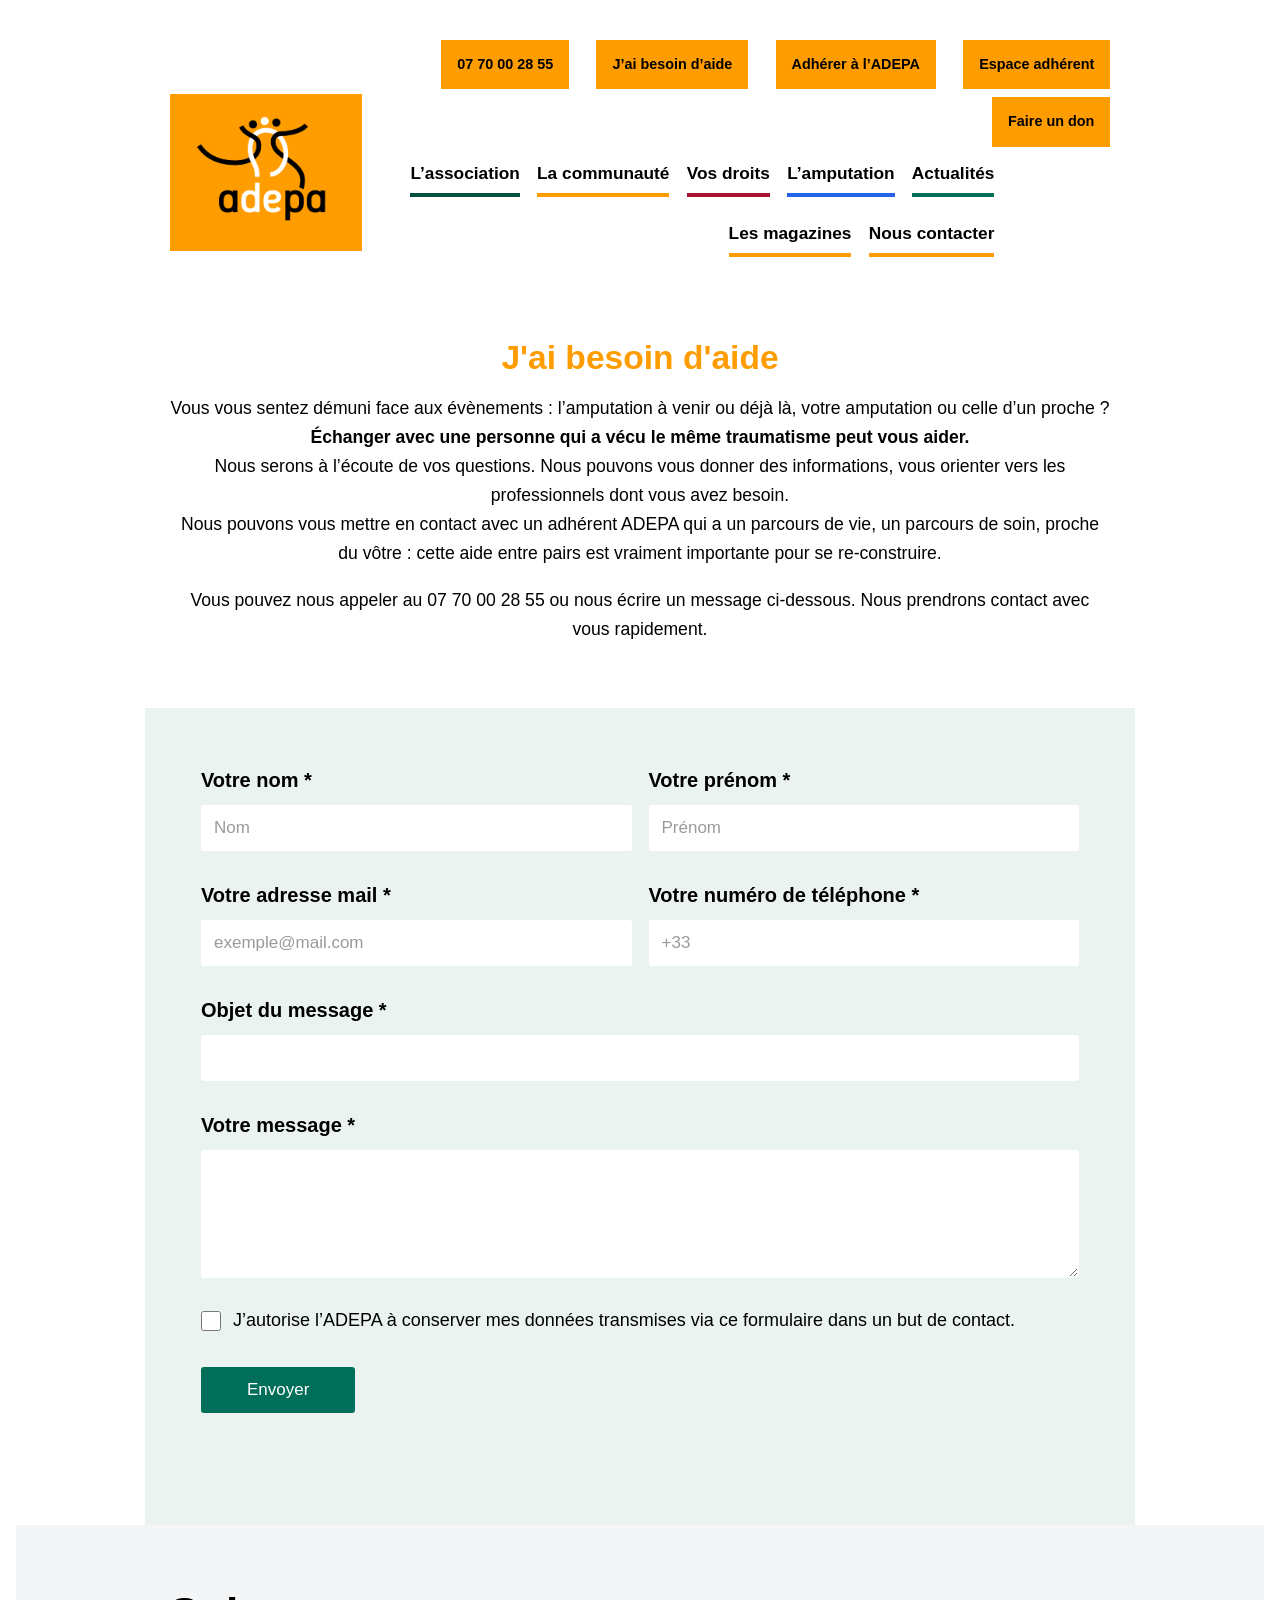
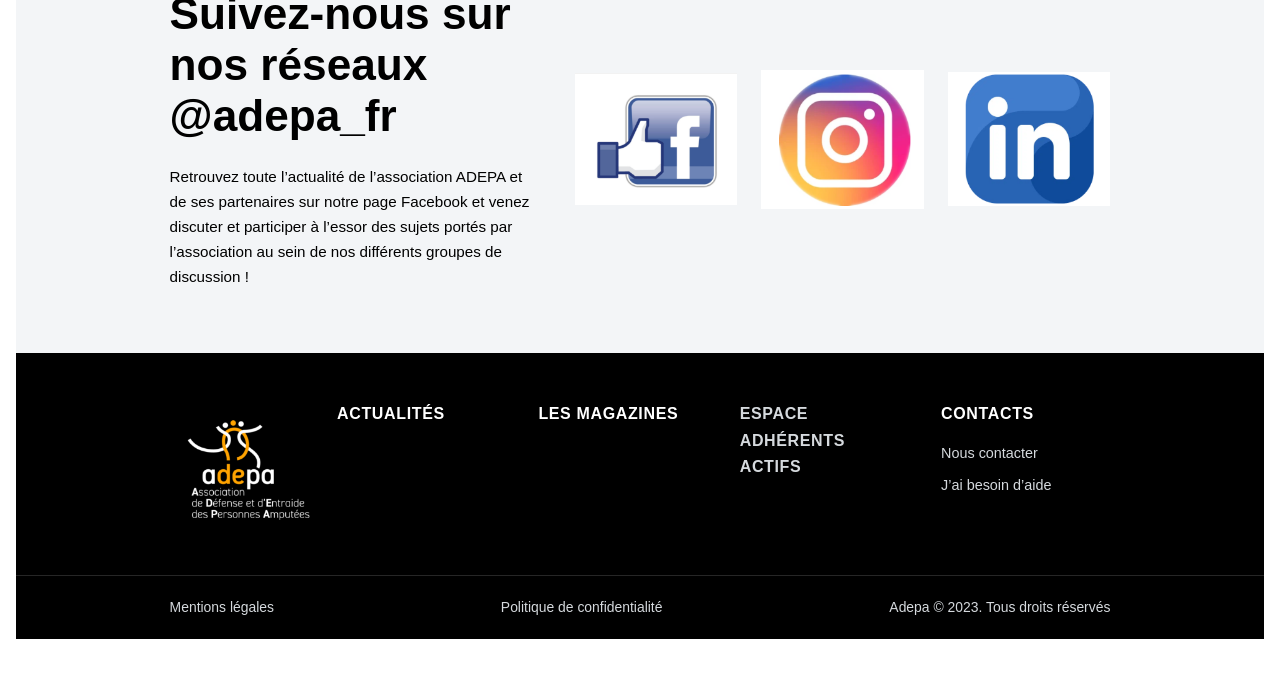
==== aide.html @ 4d06a887 "html + css from" ====
<!DOCTYPE html>
<html lang="fr-FR">
<head>

    <!--META-->
    <meta charset="UTF-8" />
    <meta http-equiv="X-UA-Compatible" content="IE=edge">
    <title>Amputation, j&#039;ai besoin d&#039;aide - ADEPA</title>
    <meta name="description" content="Amputés, proches, aidants n&#039;hésitez pas à faire appel à l&#039;ADEPA qui vous contactera très rapidement si vous en avez besoin." />
    <meta property="og:locale" content="fr_FR" />
    <meta property="og:type" content="article" />
    <meta property="og:title" content="Amputation, j&#039;ai besoin d&#039;aide - ADEPA" />
    <meta property="og:description" content="Amputés, proches, aidants n&#039;hésitez pas à faire appel à l&#039;ADEPA qui vous contactera très rapidement si vous en avez besoin." />
    <meta property="og:site_name" content="ADEPA" />

    <!--links-->
    <link rel="stylesheet" href="src/css/00-variables.css"/>
    <link rel="stylesheet" href="src/css/01-base.css"/>
    <link rel="stylesheet" href="src/css/02-layout.css"/>
    <link rel="stylesheet" href="src/css/03-header.css"/>
    <link rel="stylesheet" href="src/css/04-components.css"/>
    <link rel="stylesheet" href="src/css/05-footer.css"/>
    <link rel="stylesheet" href="src/css/06-form.css"/>
    <script src="src/js/site.js" defer></script>
</head>

<body class="page-home">
<div class="container site-header__inner">
    <a class="logo" href="index.html">
        <img class="logo__img" src="src/img/accueil/logoAdepa.png" width="554" height="448" alt="ADEPA">
    </a>

    <div class="site-header__right">
                    <!-- Boutons du haut -->
                    <div class="topbar">
                        <ul class="topbar__list">
                            <li><a class="topbar__link topbar__link--phone" href="tel:0770002855">07 70 00 28 55</a></li>
                            <li><a class="topbar__link" href="#" title="J'ai besoin d'aide">J’ai besoin d’aide</a></li>
                            <li><a class="topbar__link" href="#" title="Adherer à ADEPA">Adhérer à l’ADEPA</a></li>
                            <li><a class="topbar__link" href="#" title="Espace adhérent">Espace adhérent</a></li>
                            <li><a class="topbar__link" href="#" title="Faire un don à ADEPA">Faire un don</a></li>
                        </ul>
                    </div>

                    <div class="site-header__navrow">
                        <nav class="nav" id="main-nav" aria-label="Navigation principale">
                            <ul class="nav__list">

                                <li class="nav__item nav__item--has-sub">
                                    <a class="nav__link nav__link__asso" href="#">L’association</a>
                                    <ul class="subnav subnav__darkgreen">
                                        <li class="subnav__item"><a class="subnav__link" href="#" title="Qui sommes nous">Qui sommes-nous ?</a></li>
                                        <li class="subnav__item"><a class="subnav__link" href="#" title="Nos actions">Nos actions</a></li>
                                        <li class="subnav__item"><a class="subnav__link" href="#" title="Les commissions">Les commissions</a></li>
                                        <li class="subnav__item"><a class="subnav__link" href="#" title="Contacts en région">Vos contacts en région</a></li>
                                        <li class="subnav__item"><a class="subnav__link" href="#" title="Notre présence en centes">Présence en centres de rééducation</a></li>
                                        <li class="subnav__item"><a class="subnav__link" href="#" title="Recherches et etudes">Recherche et études</a></li>
                                        <li class="subnav__item"><a class="subnav__link" href="#" title="Livre d'or">Livre d’or</a></li>
                                    </ul>
                                </li>

                                <li class="nav__item nav__item--has-sub">
                                    <a class="nav__link nav__link__commu" href="#">La communauté</a>
                                    <ul class="subnav subnav__yellow">
                                        <li class="subnav__item"><a class="subnav__link" href="#" title="Adherer à ADEPA">Adhérer à l’ADEPA</a></li>
                                        <li class="subnav__item"><a class="subnav__link" href="#" title="Avantages de l'adhesion">Avantages de l’adhésion à l’ADEPA</a></li>
                                        <li class="subnav__item"><a class="subnav__link" href="#" title="Faire un don">Faire un don</a></li>
                                        <li class="subnav__item"><a class="subnav__link" href="#" title="Associations et groupes">Associations et groupes sur les réseaux sociaux</a></li>
                                        <li class="subnav__item"><a class="subnav__link" href="#" title="Agenda">Agenda</a></li>
                                        <li class="subnav__item"><a class="subnav__link" href="#" title="Boutique">La boutique</a></li>
                                        <li class="subnav__item"><a class="subnav__link" href="#" title="Location matériel">Location de matériel</a></li>
                                        <li class="subnav__item"><a class="subnav__link" href="#" title="Bons plans">Bons plans entre amputés</a></li>
                                        <li class="subnav__item"><a class="subnav__link" href="https://adepa.forumactif.com/forum">FORUM</a></li>
                                    </ul>
                                </li>

                                <li class="nav__item nav__item--has-sub">
                                    <a class="nav__link nav__link__droits" href="#" title="Vos droits">Vos droits</a>
                                    <ul class="subnav  subnav__red">
                                        <li class="subnav__item"><a class="subnav__link" href="#" title="Cadre législatif">Le cadre législatif</a></li>
                                        <li class="subnav__item subnav__item--has-sub">
                                            <a class="subnav__link" href="#" title="MDPH et MDA">MDPH et MDA</a>
                                            <ul class="subnav subnav__red">
                                                <li class="subnav__item"><a class="subnav__link" href="#" title="Le rôle des MDPH">Le rôle des MDPH</a></li>
                                                <li class="subnav__item"><a class="subnav__link" href="#" title="Ressources et allocations">Ressources et allocations</a></li>
                                                <li class="subnav__item"><a class="subnav__link" href="#" title="Carte mobilité inclusion">La carte mobilité inclusion</a></li>
                                                <li class="subnav__item"><a class="subnav__link" href="#" title="RQTH">La reconnaissance de la qualité de travailleur handicapé (RQTH)</a></li>
                                            </ul>
                                        </li>
                                        <li class="subnav__item"><a class="subnav__link" href="#" title="Demarches en cas d'accident">Démarches en cas d’accident</a></li>
                                        <li class="subnav__item"><a class="subnav__link" href="#" title="Reconnaitre préjudices">Faire reconnaître les préjudices</a></li>
                                        <li class="subnav__item"><a class="subnav__link" href="#" title="Permis de conduire">Amputation &amp; permis de conduire</a></li>
                                        <li class="subnav__item"><a class="subnav__link" href="#" title="Fiscalité">Fiscalité</a></li>
                                    </ul>
                                </li>

                                <li class="nav__item nav__item--has-sub">
                                    <a class="nav__link nav__link__amputation" href="#" title="Amputation">L’amputation</a>
                                    <ul class="subnav subnav__blue">
                                        <li class="subnav__item subnav__item--has-sub">
                                            <a class="subnav__link" href="#" title="Comprendre">Comprendre l’amputation</a>
                                            <ul class="subnav subnav__blue">
                                                <li class="subnav__item"><a class="subnav__link" href="#" title="Les causes">Les causes d’amputation</a></li>
                                                <li class="subnav__item"><a class="subnav__link" href="#" title="Impacts psychologiques">Les impacts psychologiques</a></li>
                                                <li class="subnav__item"><a class="subnav__link" href="#" title="Amputations du membre inférieur">Les amputations du membre inférieur</a></li>
                                                <li class="subnav__item"><a class="subnav__link" href="#" title="Amputations du membre supérieur">Les amputations du membre supérieur</a></li>
                                                <li class="subnav__item"><a class="subnav__link" href="#" title="Les problèmes de peaux">Les problèmes de peau</a></li>
                                                <li class="subnav__item"><a class="subnav__link" href="#" title="Douleurs fantômes">Les douleurs du membre fantôme</a></li>
                                            </ul>
                                        </li>
                                        <li class="subnav__item subnav__item--has-sub">
                                            <a class="subnav__link" href="#" title="Prothèse, c'est quoi?">Une prothèse c’est quoi ?</a>
                                            <ul class="subnav  subnav__blue">
                                                <li class="subnav__item"><a class="subnav__link" href="#" title="Prothèse">La prothèse</a></li>
                                                <li class="subnav__item"><a class="subnav__link" href="#" title="Prothèses membres inférieurs">Les prothèses de membres inférieurs</a></li>
                                                <li class="subnav__item"><a class="subnav__link" href="#" title="Prothèses membres supérieurs">Les prothèses de membres supérieurs</a></li>
                                                <li class="subnav__item"><a class="subnav__link" href="#" title="Trouver orthoprothesiste">Trouver un orthoprothésiste</a></li>
                                            </ul>
                                        </li>
                                        <li class="subnav__item subnav__item--has-sub">
                                            <a class="subnav__link" href="#" title="Sports adaptés aux amputés">Les sports adaptés aux amputés</a>
                                            <ul class="subnav  subnav__blue">
                                                <li class="subnav__item"><a class="subnav__link" href="#" title="Sports collectifs">Les sports collectifs</a></li>
                                                <li class="subnav__item"><a class="subnav__link" href="#" title="Sports d'eau">Les sports d’eau</a></li>
                                                <li class="subnav__item"><a class="subnav__link" href="#" title="Sports de glisse">Les sports de glisse</a></li>
                                                <li class="subnav__item"><a class="subnav__link" href="#" title="Vélo Moto">Vélo – Moto</a></li>
                                                <li class="subnav__item"><a class="subnav__link" href="#" title="Athletisme">Athlétisme</a></li>
                                                <li class="subnav__item"><a class="subnav__link" href="#" title="Autres sports">Autres sports</a></li>
                                            </ul>
                                        </li>
                                        <li class="subnav__item"><a class="subnav__link" href="#" title="Sondages divers">Sondages divers</a></li>
                                        <li class="subnav__item"><a class="subnav__link" href="#" title="Videos didactiques">Vidéos didactiques</a></li>
                                    </ul>
                                </li>

                                <li class="nav__item"><a class="nav__link nav__link__actus" href="#" title="Actualités">Actualités</a></li>
                                <li class="nav__item"><a class="nav__link nav__link__others" href="#" title="Les magazines">Les magazines</a></li>
                                <li class="nav__item"><a class="nav__link nav__link__others" href="#" title="Nous contacter">Nous contacter</a></li>
                            </ul>
                        </nav>

                        <div class="header-actions">
                            <button type="button" class="icon-btn search-toggle" aria-label="Ouvrir la recherche">
                                <svg viewBox="0 0 24 24" aria-hidden="true"><circle cx="10" cy="10" r="7"/><path d="M21 21l-6-6"/></svg>
                            </button>
                            <button type="button" class="icon-btn menu-toggle" aria-label="Ouvrir le menu" aria-expanded="false" aria-controls="main-nav">
                                <span class="menu-toggle__bar"></span>
                            </button>
                        </div>
                    </div>
                </div>
            </div>

        <!-- corps-->
<main class="site-main">
    <section class="intro section section--white">
        <div class="container text-center">
            <h1 class="title title--yellow">
                J'ai besoin d'aide
            </h1>
            <div class="lead lead--center">
                <p>Vous vous sentez démuni face aux évènements : l’amputation à venir ou déjà là, votre amputation ou celle d’un proche ?<br /><strong>Échanger avec une personne qui a vécu le même traumatisme peut vous aider.</strong><br />Nous serons à l’écoute de vos questions. Nous pouvons vous donner des informations, vous orienter vers les professionnels dont vous avez besoin.<br />Nous pouvons vous mettre en contact avec un adhérent ADEPA qui a un parcours de vie, un parcours de soin, proche du vôtre : cette aide entre pairs est vraiment importante pour se re-construire.</p>
                <p>Vous pouvez nous appeler au 07 70 00 28 55 ou nous écrire un message ci-dessous. Nous prendrons contact avec vous rapidement.</p>
            </div>
        </div>
    </section>

    <!--formulaire-->

    <form class="formulaire" id="contact" novalidate>
        <div class="grille">
            <div class="champ">
                <label for="nom">Votre nom *</label>
                <input type="text" id="nom" name="nom" placeholder="Nom" autocomplete="family-name" required>
                <span class="erreur" aria-live="polite"></span>
            </div>

            <div class="champ">
                <label for="prenom">Votre prénom *</label>
                <input type="text" id="prenom" name="prenom" placeholder="Prénom" autocomplete="given-name" required>
                <span class="erreur" aria-live="polite"></span>
            </div>

            <div class="champ">
                <label for="email">Votre adresse mail *</label>
                <input type="email" id="email" name="email" placeholder="exemple@mail.com" autocomplete="email" required>
                <span class="erreur" aria-live="polite"></span>
            </div>

            <div class="champ">
                <label for="tel">Votre numéro de téléphone *</label>
                <input type="tel" id="tel" name="tel" placeholder="+33" autocomplete="tel" required>
                <span class="erreur" aria-live="polite"></span>
            </div>

            <div class="champ pleine-largeur">
                <label for="objet">Objet du message *</label>
                <input type="text" id="objet" name="objet" required>
                <span class="erreur" aria-live="polite"></span>
            </div>

            <div class="champ pleine-largeur">
                <label for="message">Votre message *</label>
                <textarea id="message" name="message" required></textarea>
                <span class="erreur" aria-live="polite"></span>
            </div>
        </div>

        <div class="consentement">
            <input type="checkbox" id="consentement" name="consentement" required>
            <label for="consentement">J’autorise l’ADEPA à conserver mes données transmises via ce formulaire dans un but de contact.</label>
        </div>
        <span class="erreur" id="erreur-consentement" aria-live="polite"></span>

        <button type="submit">Envoyer</button>
        <p class="statut" id="statut" role="status"></p>
    </form>

    <!-- Réseaux sociaux -->
    <section class="social section section--alt">
        <div class="container">
            <div class="row">
                <div class="col-5">
                    <h2 class="title">Suivez-nous sur nos réseaux<span class="title__accent text-orange">@adepa_fr</span></h2>
                    <p>Retrouvez toute l’actualité de l’association ADEPA et de ses partenaires sur notre page Facebook et venez discuter et participer à l’essor des sujets portés par l’association au sein de nos différents groupes de discussion !</p>
                </div>
                <div class="col-7">
                    <ul class="social-list">
                        <li class="social-list__item">
                            <a class="social-list__link" href="#" target="_blank" rel="noopener">
                                <img class="social-list__img" src="src/img/accueil/RS/Facebook.png" width="202" height="153" alt="Facebook ADEPA" loading="lazy">
                            </a>
                        </li>
                        <li class="social-list__item">
                            <a class="social-list__link" href="#" target="_blank" rel="noopener">
                                <img class="social-list__img" src="src/img/accueil/RS/Instagram.png" width="186" height="186" alt="Instagram ADEPA" loading="lazy">
                            </a>
                        </li>
                        <li class="social-list__item">
                            <a class="social-list__link" href="#" target="_blank" rel="noopener">
                                <img class="social-list__img" src="src/img/accueil/RS/LinkedIn.png" width="197" height="197" alt="LinkedIn ADEPA" loading="lazy">
                            </a>
                        </li>
                    </ul>
                </div>
            </div>
        </div>
    </section>

</main>
<!--footer-->
<footer class="site-footer">
    <div class="footer__main">
        <div class="container footer__grid">

            <div class="footer__brand">
                <img src="src/img/accueil/logoAdepaNoir.png" width="272" height="224" alt="Logo ADEPA" loading="lazy">
            </div>

            <div class="footer__col">
                <p class="footer__title"><a href="#">Actualités</a></p>
            </div>

            <div class="footer__col">
                <p class="footer__title"><a href="#">Les magazines</a></p>
            </div>

            <div class="footer__col">
                <a class="footer__title" href="#" title="Documents ADEPA" target="_blank" rel="noopener">Espace adhérents actifs</a>
            </div>

            <div class="footer__col">
                <p class="footer__title">Contacts</p>
                <ul class="footer__list">
                    <li><a href="#">Nous contacter</a></li>
                    <li><a href="#">J’ai besoin d’aide</a></li>
                </ul>
            </div>
        </div>
    </div>

    <div class="footer__bottom">
        <div class="container footer__bottom-inner">
            <a href="#" title="Mentions légales">Mentions légales</a>
            <a href="#" title="Politique de confidentialité">Politique de confidentialité</a>
            <span>Adepa © 2023. Tous droits réservés</span>
        </div>
    </div>
</footer>
</body>
</html>
---- src/css/00-variables.css ----
:root {
  --c-orange:        #ff9d00;
  --c-orange-dark: #c87902;
  --c-yellow:        #ff9d00;
  --c-yellow-dark:   #ff9d00;
  --c-yellow-soft:   #fdf3e3;
  --c-green:         #006f55;
  --c-green-dark:    #00513f;
  --c-green-light:   #93e064;
  --c-blue:          #2563e8;
  --c-blue-soft:     #e8f1fa;
  --c-red:           #a8132f;
  --c-red-dark:      #850e24;
  --c-ink:           #000000;
  --c-ink-soft:      #222222;
  --c-text:          #222222;
  --c-muted:         #6b737b;
  --c-line:          #dfe3e7;
  --c-bg:            #ffffff;
  --c-bg-alt:        #f3f5f7;
  --c-white:         #ffffff;
  --c-lime:          #93e064;

  --font-body:  Arial, Helvetica, "Liberation Sans", sans-serif;
  --font-title: Arial, Helvetica, "Liberation Sans", sans-serif;

  --fs-base:  0.95rem;
  --fs-sm:    .87rem;
  --fs-h1:    clamp(1.5rem, 1rem + 1.4vw, 2.1rem);
  --fs-h2:    clamp(1.7rem, 1rem + 2.2vw, 3.1rem);
  --fs-h3:    clamp(1.1rem, .8rem + .6vw, 1.3rem);
  --lh-body:  1.65;
  --lh-title: 1.15;

  --container:     1360px;
  --container-pad: 12vw;
  --gap:           2rem;
  --gap-sm:        1rem;
  --section-y:     clamp(2.5rem, 5vw, 4.5rem);
  --header-h:      250px;
  --topbar-h:      40px;

  --radius:    0;
  --radius-lg: 0;
  --shadow:    none;
  --shadow-lg: 0 8px 24px rgba(0,0,0,.18);
  --ease:      .25s ease;

  --bp-tablet: 980px;
  --bp-mobile: 640px;
}
---- src/css/01-base.css ----
*, *::before, *::after { box-sizing: border-box; }

html { -webkit-text-size-adjust: 100%; scroll-behavior: smooth; }

body {
  margin: 0;
  font-family: var(--font-body);
  font-size: var(--fs-base);
  line-height: var(--lh-body);
  color: var(--c-text);
  background: var(--c-bg);
  -webkit-font-smoothing: antialiased;
}

img, svg, video { max-width: 100%; height: auto; }
img { display: block; }

a { color: var(--c-orange-dark); text-decoration: none; transition: color var(--ease); }
a:hover, a:focus-visible { color: var(--c-orange); }
a:focus-visible, button:focus-visible, select:focus-visible, input:focus-visible {
  outline: 3px solid var(--c-blue);
  outline-offset: 2px;
}

p { margin: 0 0 1em; }
p:last-child { margin-bottom: 0; }

ul, ol { margin: 0; padding: 0; list-style: none; }

h1, h2, h3, h4 {
  margin: 0 0 .6em;
  font-family: var(--font-title);
  line-height: var(--lh-title);
  color: var(--c-ink);
  font-weight: 700;
}
h1 { font-size: var(--fs-h1); }
h2 { font-size: var(--fs-h2); }
h3 { font-size: var(--fs-h3); }

button { font: inherit; color: inherit; cursor: pointer; }

.text-center  { text-align: center; }
.text-orange  { color: var(--c-orange); }
.sr-only {
  position: absolute !important; width: 1px; height: 1px; margin: -1px; padding: 0;
  overflow: hidden; clip: rect(0 0 0 0); white-space: nowrap; border: 0;
}
.float-left  { float: left;  margin: 0 1rem .5rem 0; }
.float-right { float: right; margin: 0 0 .5rem 1rem; }

@media (prefers-reduced-motion: reduce) {
  * { animation: none !important; transition: none !important; scroll-behavior: auto !important; }
}
---- src/css/02-layout.css ----
.container {
  width: min(var(--container), 100% - 2 * var(--container-pad));
  margin-inline: auto;
}

.section { padding-block: var(--section-y); position: relative; }
.section--tight { padding-block: calc(var(--section-y) / 2); }
.section--flush-top { padding-top: 0; }

.section--white  { background: var(--c-bg); }
.section--alt    { background: var(--c-bg-alt); }
.section--yellow { background: var(--c-yellow); }
.section--cream  { background: var(--c-yellow-soft); }
.section--green  { background: var(--c-green); color: var(--c-green-light); }
.section--shadow { box-shadow: inset 0 8px 14px -8px rgba(0,0,0,.25), inset 0 -8px 14px -8px rgba(0,0,0,.25); }

.row {
  display: grid;
  gap: var(--gap);
  grid-template-columns: repeat(12, minmax(0, 1fr));
  align-items: center;
}
.row + .row { margin-top: var(--gap); }
.row--top     { align-items: start; }
.row--stretch { align-items: stretch; }

.col-12  { grid-column: span 12; }
.col-8   { grid-column: span 8; }
.col-7   { grid-column: span 7; }
.col-6   { grid-column: span 6; }
.col-5   { grid-column: span 5; }
.col-4   { grid-column: span 4; }

.card-grid {
  display: grid;
  gap: var(--gap);
  grid-template-columns: repeat(3, minmax(0, 1fr));
}

@media (max-width: 980px) {
  :root { --container-pad: 6vw; }
  .col-8, .col-7, .col-6, .col-5, .col-4 { grid-column: span 12; }
  .card-grid { grid-template-columns: repeat(2, minmax(0, 1fr)); }
}
@media (max-width: 640px) {
  .card-grid { grid-template-columns: 1fr; }
}
---- src/css/03-header.css ----
.site-header {
  position: relative; z-index: 50;
  padding: 0 0 4rem;
  background: var(--c-white);
}
.site-header__inner { display: flex; align-items: flex-start; gap: 2rem; }

.logo { display: block; flex: 0 0 auto; margin-top: 54px; background: var(--c-orange); }
.logo__img { width: clamp(110px, 15vw, 266px); height: auto; }

.site-header__right { flex: 1; min-width: 0; display: flex; flex-direction: column; align-items: flex-end; }

/* ---------- Boutons du haut (téléphone, aide, adhérer, don) ---------- */
.topbar__list { display: flex; flex-wrap: wrap; justify-content: flex-end; gap: .5rem 1.7rem; }
.topbar__link {
  display: block; padding: 1rem 1rem;
  font-weight: 700; font-size: 0.9rem; line-height: 1.2; color: var(--c-ink);
  background: var(--c-orange);
  transition: background var(--ease), color var(--ease);
}
.topbar__link:hover, .topbar__link:focus-visible { background: var(--c-ink); color: var(--c-orange); }

/* ---------- Navigation + recherche ---------- */
.site-header__navrow {
  display: flex; align-items: flex-start; justify-content: flex-end; gap: 1.5rem;
  width: 100%; margin-top: 8px;
}

.nav__list {
  display: flex; flex-wrap: wrap; justify-content: flex-end; gap: 0 1em;
  font-size: clamp(.85rem, .40rem + .85vw, 1.2rem);
  max-width: 38em;
}
.nav__item { position: relative; }

.nav__link {
  display: block; padding: .45rem 0 .55rem; margin-bottom: 1.1rem;
  font-weight: 700; font-size: 1em; line-height: 1.3;
  color: var(--c-ink); white-space: nowrap;
}

.nav__link__asso{
  border-bottom: 4px solid var(--c-green-dark);
}
.nav__link__commu{
  border-bottom: 4px solid var(--c-orange);
}
.nav__link__droits{
  border-bottom: 4px solid var(--c-red);
}
.nav__link__amputation{
  border-bottom: 4px solid var(--c-blue);
}
.nav__link__actus{
  border-bottom: 4px solid var(--c-green);
}
.nav__link__others{
  border-bottom: 4px solid var(--c-yellow);
}

.nav__item:hover > .nav__link,
.nav__item:focus-within > .nav__link { color: var(--c-orange-dark); }

/* Sous-menus */
.subnav {
  position: absolute; top: calc(100% - 1.1rem + 4px); left: 0; z-index: 60;
  width: 305px; padding: .6rem 0;
  box-shadow: 0 6px 22px rgba(0,0,0,.14);
  opacity: 0; visibility: hidden; transform: translateY(6px);
  transition: opacity var(--ease), transform var(--ease), visibility var(--ease);
}
.subnav__darkgreen{
  background: var(--c-green-dark);
}
.subnav__yellow{
  background: var(--c-orange-dark);
}
.subnav__red{
  background: var(--c-red);
}
.subnav__blue{
  background: var(--c-blue);
}

.nav__item:hover > .subnav,
.nav__item:focus-within > .subnav,
.nav__item.is-open > .subnav { opacity: 1; visibility: visible; transform: none; }

.subnav__link {
  display: block; padding: .7rem 1.4rem;
  font-size: 1.08rem; font-weight: 700; line-height: 1.4; color: var(--c-white);
}
.subnav__link:hover, .subnav__link:focus-visible { background: var(--c-yellow-soft); color: var(--c-orange-dark); }

.subnav__item { position: relative; }
.subnav__item--has-sub > .subnav__link::after { content: "›"; float: right; margin-left: 1em; font-weight: 700; }
.subnav .subnav { top: -.6rem; left: 100%; }
.subnav__item:hover > .subnav,
.subnav__item:focus-within > .subnav { opacity: 1; visibility: visible; transform: none; }

.nav__item:nth-last-child(-n+3) > .subnav { left: auto; right: 0; }
.nav__item:nth-last-child(-n+3) .subnav .subnav { left: auto; right: 100%; }

/* ---------- recherche + burger ---------- */
.header-actions { display: flex; align-items: center; gap: .25rem; margin-top: .15rem; }
.icon-btn {
  display: inline-grid; place-items: center; width: 40px; height: 40px;
  background: none; border: 0; color: var(--c-ink);
  transition: color var(--ease);
}
.icon-btn:hover, .icon-btn:focus-visible { color: var(--c-orange); }
.icon-btn svg { width: 25px; height: 25px; fill: none; stroke: currentColor; stroke-width: 2; stroke-linecap: round; }

.menu-toggle { display: none; }
.menu-toggle__bar,
.menu-toggle__bar::before,
.menu-toggle__bar::after {
  display: block; width: 26px; height: 3px; background: currentColor;
  transition: transform var(--ease), background var(--ease);
}
.menu-toggle__bar { position: relative; }
.menu-toggle__bar::before, .menu-toggle__bar::after { content: ""; position: absolute; left: 0; }
.menu-toggle__bar::before { top: -8px; }
.menu-toggle__bar::after  { top:  8px; }
.menu-toggle[aria-expanded="true"] .menu-toggle__bar { background: transparent; }
.menu-toggle[aria-expanded="true"] .menu-toggle__bar::before { transform: translateY(8px) rotate(45deg); }
.menu-toggle[aria-expanded="true"] .menu-toggle__bar::after  { transform: translateY(-8px) rotate(-45deg); }

/* ---------- Panneau de recherche ---------- */
.search-panel { position: absolute; inset: 0; z-index: 70; display: none; align-items: center; background: var(--c-white); }
.search-panel.is-open { display: flex; }
.search-panel__inner { display: flex; align-items: center; gap: 1rem; }
.search-panel__form { flex: 1; }
.search-panel__input {
  width: 100%; padding: .6rem 0; font: inherit; font-size: 1.6rem; font-weight: 700;
  color: var(--c-ink); background: none; border: 0; border-bottom: 4px solid var(--c-orange);
}

/* ---------- Tablette / mobile ---------- */
@media (max-width: 980px) {
  .site-header { padding-bottom: 1rem; }
  .site-header__inner { gap: 1rem; }
  .logo { margin-top: .75rem; }
  .menu-toggle { display: inline-grid; }
  .site-header__navrow { margin-top: .5rem; }

  .topbar__list { gap: .35rem .5rem; }
  .topbar__link { padding: .55rem .7rem; font-size: .85rem; }

  .nav {
    position: absolute; top: 100%; left: 0; right: 0; z-index: 60;
    max-height: calc(100vh - 160px); overflow-y: auto;
    background: var(--c-white); border-top: 4px solid var(--c-orange);
    box-shadow: 0 8px 24px rgba(0,0,0,.18); display: none;
  }
  .nav.is-open { display: block; }
  .nav__list { font-size: 1rem; max-width: none; flex-direction: column; align-items: stretch; flex-wrap: nowrap; gap: 0; padding: .5rem 6vw 1rem; }
  .nav__link { margin-bottom: 0; padding: .85rem 0; white-space: normal; font-size: 1.1rem; border-bottom-width: 1px; border-bottom-color: var(--c-line); }
  .nav__item--has-sub > .nav__link::after { content: "+"; float: right; }

  .subnav, .subnav .subnav {
    position: static; width: auto; padding: 0 0 0 1rem; box-shadow: none;
    transform: none; opacity: 1; visibility: visible; display: none;
  }
  .nav__item.is-open > .subnav,
  .subnav__item.is-open > .subnav { display: block; }
  .nav__item:hover > .subnav { display: none; }
  .nav__item.is-open:hover > .subnav { display: block; }
  .nav__item:nth-last-child(-n+3) > .subnav { right: auto; }
  .subnav__item--has-sub > .subnav__link::after { content: "+"; }

  .nav__link__asso{
    border-bottom: 4px solid var(--c-green-dark);
  }
  .nav__link__commu{
    border-bottom: 4px solid var(--c-orange);
  }
  .nav__link__droits{
    border-bottom: 4px solid var(--c-red);
  }
  .nav__link__amputation{
    border-bottom: 4px solid var(--c-blue);
  }
  .nav__link__actus{
    border-bottom: 4px solid var(--c-green);
  }
  .nav__link__others{
    border-bottom: 4px solid var(--c-yellow);
  }
}
@media (max-width: 640px) {
  .topbar__link--phone { display: none; }
}
---- src/css/04-components.css ----
/* ---------- Titres de section ---------- */
.title { margin-bottom: .5em; font-weight: 700; }
.title__accent { display: block; font: inherit; color: inherit; }   /* 2e ligne : même style que la 1re */
.title--center { text-align: center; }
.title--white  { color: var(--c-white); }
.title--blue   { color: var(--c-blue); }
.title--red    { color: var(--c-red); }
.title--green  { color: var(--c-green); }
.title--yellow, .title--orange { color: var(--c-orange); }
.title--light  { color: var(--c-green-light); }

/* Titre avec icône à gauche (actus, régions) */
.title__icon { width: auto; max-height: 90px; }
.title--with-icon { display: flow-root; line-height: 1.05;}
.title--with-icon .title__icon { float: left; margin: 0 1.5rem .25rem 0; }

/* Titre avec image à gauche et à droite */
.title--ornate { display: flex; align-items: center; justify-content: center; gap: 1.5rem; text-align: center; }
.title--ornate img { flex: 0 0 auto; width: 130px; }
@media (max-width: 640px) { .title--ornate img { display: none; } }

.lead { font-size: 1.1rem; max-width: 100ch; }
.lead--center { margin-inline: auto; text-align: center; }

/* ---------- Boutons ---------- */
.btn {
  display: inline-block; padding: .7rem 1.1rem;
  font-weight: 700; font-size: 1rem; line-height: 1.2; text-align: center; text-decoration: none;
  border: 3px solid transparent; border-radius: 0;
  transition: background var(--ease), color var(--ease), border-color var(--ease);
}
.btn--orange { background: var(--c-orange); color: var(--c-ink); }
.btn--orange:hover, .btn--orange:focus-visible { background: var(--c-ink); color: var(--c-orange); }

.btn--white { background: var(--c-white); color: var(--c-green); }
.btn--white:hover, .btn--white:focus-visible { background: var(--c-orange); color: var(--c-ink); }

.btn--red { background: var(--c-red); color: var(--c-white); }
.btn--red:hover, .btn--red:focus-visible { background: var(--c-red-dark); color: var(--c-white); }

.btn--black { background: var(--c-ink); color: var(--c-white); }
.btn--black:hover, .btn--black:focus-visible { background: var(--c-orange); color: var(--c-ink); }

.btn--outline { background: transparent; border-color: var(--c-white); color: var(--c-white); padding-block: .55rem; border-width: 2px; }
.btn--outline:hover, .btn--outline:focus-visible { background: var(--c-white); color: var(--c-green); }

.btn--more::after { content: " >"; }
.btn-group { display: flex; flex-wrap: wrap; gap: 1rem; margin-top: 1.5rem; }
.btn-group--center { justify-content: center; }

/* ---------- Bandeau « Actualités » ---------- */
.banner { padding-block: 2rem 1.5rem; }
.banner .title { margin: 0; }

/* ---------- Actualités ---------- */
.news {
  background-color: var(--c-white);
  background-image: url("data:image/svg+xml,%3Csvg xmlns='http://www.w3.org/2000/svg' viewBox='0 0 1860 600' preserveAspectRatio='none' fill='none' stroke-width='5'%3E%3Cg style='vector-effect:non-scaling-stroke'%3E%3Cpath vector-effect='non-scaling-stroke' stroke='%23ff9d00' d='M0 300C60 292 190 300 264 330M1614 205C1700 200 1790 200 1860 198'/%3E%3Cpath vector-effect='non-scaling-stroke' stroke='%232563e8' d='M0 360C60 380 190 420 264 460M1614 418C1700 425 1790 425 1860 430'/%3E%3Cpath vector-effect='non-scaling-stroke' stroke='%23006f55' d='M0 435C90 425 190 430 264 450M1614 345C1700 340 1790 342 1860 340'/%3E%3C/g%3E%3C/svg%3E");
  background-size: 100% 100%; background-repeat: no-repeat;
}

/* ---------- Carrousel ---------- */
.carousel { position: relative; }
.carousel__track {
  display: flex; overflow-x: auto; scroll-snap-type: x mandatory; scroll-behavior: smooth;
  scrollbar-width: none;
}
.carousel__track::-webkit-scrollbar { display: none; }
.carousel__slide {
  flex: 0 0 100%; scroll-snap-align: start;
  display: grid; grid-template-columns: minmax(0, 1fr) minmax(0, 40%); gap: 3rem; align-items: center;
  padding: 3.5rem 6rem; min-height: 560px;
  background: var(--c-green); color: var(--c-white);
}
.carousel__body  { order: 1; }
.carousel__media { order: 2; justify-self: center; align-self: end; margin-bottom: -3.5rem; }
.carousel__media img { max-height: 520px; width: auto; }
.carousel__title { font-size: clamp(1.6rem, 1rem + 1.8vw, 2.6rem); line-height: 1.1; margin-bottom: .6em; }
.carousel__title a { color: var(--c-green-light); }
.carousel__title a:hover, .carousel__title a:focus-visible { color: var(--c-white); }
.carousel__excerpt { margin-bottom: 1.5rem; font-size: 1.1rem; line-height: 1.8; }

.carousel__nav {
  position: absolute; top: 50%; z-index: 5; transform: translateY(-50%);
  width: 56px; height: 56px; padding: 0; border: 0; background: none;
  color: var(--c-white); font-size: 2.6rem; line-height: 1;
  transition: color var(--ease), transform var(--ease);
}
.carousel__nav:hover, .carousel__nav:focus-visible { color: var(--c-green-light); }
.carousel__nav--prev { left: 1.25rem; }
.carousel__nav--next { right: 1.25rem; }

@media (max-width: 980px) {
  .carousel__slide { grid-template-columns: 1fr; padding: 2.5rem 3.5rem 0; min-height: 0; gap: 1.5rem; }
  .carousel__body { padding-bottom: 1rem; }
  .carousel__media { order: 2; margin-bottom: 0; }
  .carousel__nav { top: 30%; font-size: 2rem; width: 40px; }
  .carousel__nav--prev { left: .25rem; } .carousel__nav--next { right: .25rem; }
}
@media (max-width: 480px) { .carousel__slide { padding-inline: 2.5rem; } }

/* ---------- Bloc don / adhésion ---------- */
.promo__title { color: var(--c-white); }
.promo__title .title__accent { color: var(--c-green-light); }
.promo__text { color: var(--c-green-light); font-size: 1.05rem; }
.promo__media img { margin-inline: auto; }
.promo__media--round img { border-radius: 50%; }
.promo__icon { float: right; margin: 0 0 .5rem 1rem; max-width: 113px; }

/* ---------- Cartes cliquables ---------- */
.card {
  display: flex; flex-direction: column; height: 100%;
  padding: 1.5rem; background: var(--c-white);
  border: 2px solid var(--c-line); border-top: 8px solid var(--card-accent, var(--c-blue));
  border-radius: var(--radius); color: var(--c-text);
  transition: transform var(--ease), box-shadow var(--ease), border-color var(--ease);
}
.card:hover, .card:focus-visible {
  transform: translateY(-4px); box-shadow: var(--shadow-lg);
  border-color: var(--card-accent, var(--c-blue)); color: var(--c-text);
}
.card__title { font-size: var(--fs-h3); color: var(--card-accent, var(--c-blue)); margin-bottom: .5em; }
.card__text  { margin: 0; font-size: .95rem; }

.section--blue-theme { --card-accent: var(--c-blue); }
.section--red-theme  { --card-accent: var(--c-red); }
.card--blue  { --card-accent: var(--c-blue); }
.card--red   { --card-accent: var(--c-red); }
.card--green { --card-accent: var(--c-green); }

.section-head { max-width: 760px; margin: 0 auto 2.5rem; text-align: center; }

/* ---------- Articles en liste ---------- */
.post-list { display: grid; gap: 1.25rem; }
.post-card {
  padding: 1.25rem 1.5rem; background: var(--c-white);
  border-left: 6px solid var(--card-accent, var(--c-blue));
  border-radius: var(--radius); box-shadow: var(--shadow);
}
.post-card--blue  { --card-accent: var(--c-blue); }
.post-card--green { --card-accent: var(--c-green); }
.post-card__title { font-size: 1.1rem; margin-bottom: .25em; }
.post-card__title a { color: var(--card-accent); }
.post-card__meta { margin: 0 0 .75rem; font-size: var(--fs-sm); color: var(--c-muted); }
.post-card__excerpt { font-size: .95rem; }
.post-card__more { display: inline-block; margin-top: .5rem; font-weight: 700; color: var(--card-accent); }
.post-card__more::after { content: " ›"; }

/* ---------- Formulaire de filtre ---------- */
.filter { width: 100%; }
.filter__select {
  width: 100%; padding: .8rem 2.5rem .8rem 1rem;
  font: inherit; font-weight: 600; color: var(--c-ink);
  background: var(--c-white) url("data:image/svg+xml,%3Csvg xmlns='http://www.w3.org/2000/svg' width='12' height='8' viewBox='0 0 12 8'%3E%3Cpath d='M1 1l5 5 5-5' fill='none' stroke='%231f2328' stroke-width='2'/%3E%3C/svg%3E") no-repeat right 1rem center;
  border: 2px solid var(--c-ink); border-radius: var(--radius);
  appearance: none; -webkit-appearance: none;
}

/* ---------- Réseaux sociaux ---------- */
.social-list { display: flex; flex-wrap: wrap; align-items: center; justify-content: space-around; gap: 1.5rem; }
.social-list__item { flex: 1 1 120px; max-width: 200px; }
.social-list__link { display: block; transition: transform var(--ease); }
.social-list__link:hover, .social-list__link:focus-visible { transform: scale(1.08); }
.social-list__img { margin-inline: auto; max-height: 150px; width: auto; }

/* ---------- Bannière de bienvenue ---------- */
.hero { background: var(--c-yellow-soft); padding-block: clamp(3rem, 7vw, 6rem); }
.hero .title { font-size: clamp(1.8rem, .09rem + 3vw, 3.3rem); margin-bottom: .1em; color: var(--c-ink); }
.hero .title.text-orange { font-size: clamp(1.4rem, .7rem + 2.6vw, 2.6rem); color: var(--c-orange); }
---- src/css/05-footer.css ----
.site-footer { background: var(--c-ink); color: #d5d9dd; }
.site-footer a { color: #d5d9dd; }
.site-footer a:hover, .site-footer a:focus-visible { color: var(--c-yellow); }

.footer__main { padding-block: 3rem 2rem; }
.footer__grid {
  display: grid; gap: 2rem;
  grid-template-columns: minmax(120px, .8fr) repeat(4, minmax(0, 1fr));
  align-items: start;
}
.footer__brand img { max-width: 160px; padding: .6rem; border-radius: var(--radius); }

.footer__title {
  margin: 0 0 .75rem; font-size: 1rem; font-weight: 700;
  color: var(--c-white); text-transform: uppercase; letter-spacing: .04em;
}
.footer__title a { color: inherit; }
.footer__list li + li { margin-top: .4rem; }
.footer__list a { font-size: .9rem; }
.footer__link--member { color: var(--c-orange) !important; font-weight: 700; }
.footer__col > .footer__title:not(:first-child) { margin-top: 1.5rem; }

.footer__bottom { border-top: 1px solid rgba(255,255,255,.15); padding-block: 1.25rem; font-size: var(--fs-sm); }
.footer__bottom-inner {
  display: flex; flex-wrap: wrap; justify-content: space-between; gap: .5rem 2rem;
}

@media (max-width: 980px) {
  .footer__grid { grid-template-columns: repeat(3, minmax(0, 1fr)); }
  .footer__brand { grid-column: 1 / -1; }
}
@media (max-width: 640px) {
  .footer__grid { grid-template-columns: repeat(2, minmax(0, 1fr)); }
  .footer__bottom-inner { flex-direction: column; text-align: center; }
}
---- src/css/06-form.css ----
:root {
    --fond-page: #ffffff;
    --fond-carte: #ebf3f1;
    --champ: #ffffff;
    --texte: #000000;
    --placeholder: #9a9a9a;
    --vert: #006e58;
    --vert-hover: #005746;
    --erreur: #b3261e;
}

* { box-sizing: border-box; }

body {
    margin: 0;
    padding: 40px 16px;
    background: var(--fond-page);
    font-family: Arial, Helvetica, sans-serif;
    color: var(--texte);
}

.formulaire {
    max-width: 990px;
    margin: 0 auto;
    padding: 56px 56px 96px;
    background: var(--fond-carte);
}

.grille {
    display: grid;
    grid-template-columns: 1fr 1fr;
    column-gap: 17px;
    row-gap: 24px;
}

.champ { display: flex; flex-direction: column; }
.champ.pleine-largeur { grid-column: 1 / -1; }

label {
    margin-bottom: 8px;
    font-size: 20px;
    font-weight: 700;
}

input[type="text"],
input[type="email"],
input[type="tel"],
textarea {
    width: 100%;
    padding: 0 12px;
    height: 46px;
    background: var(--champ);
    border: 1px solid transparent;
    border-radius: 3px;
    font: inherit;
    font-size: 17px;
    color: var(--texte);
}

textarea {
    height: 128px;
    padding-top: 12px;
    resize: vertical;
}

::placeholder { color: var(--placeholder); opacity: 1; }

input:focus, textarea:focus {
    outline: 2px solid var(--vert);
    outline-offset: 0;
}

.invalide { border-color: var(--erreur) !important; }

.erreur {
    min-height: 0;
    margin-top: 4px;
    font-size: 14px;
    color: var(--erreur);
}

.consentement {
    display: flex;
    align-items: center;
    gap: 12px;
    margin-top: 24px;
    font-size: 18px;
}

.consentement input {
    width: 20px;
    height: 20px;
    margin: 0;
    flex-shrink: 0;
    accent-color: var(--vert);
}

.consentement label {
    margin: 0;
    font-size: inherit;
    font-weight: 400;
    cursor: pointer;
}

button {
    margin-top: 32px;
    padding: 0 46px;
    height: 46px;
    background: var(--vert);
    color: #fff;
    border: 0;
    border-radius: 3px;
    font: inherit;
    font-size: 17px;
    cursor: pointer;
    transition: background .15s;
}

button:hover { background: var(--vert-hover); }
button:focus-visible { outline: 3px solid #000; outline-offset: 2px; }

.statut {
    margin-top: 16px;
    font-size: 17px;
    color: var(--vert);
    font-weight: 700;
}

@media (max-width: 640px) {
    .formulaire { padding: 32px 20px 48px; }
    .grille { grid-template-columns: 1fr; }
    label { font-size: 18px; }
    .consentement { align-items: flex-start; font-size: 16px; }
}
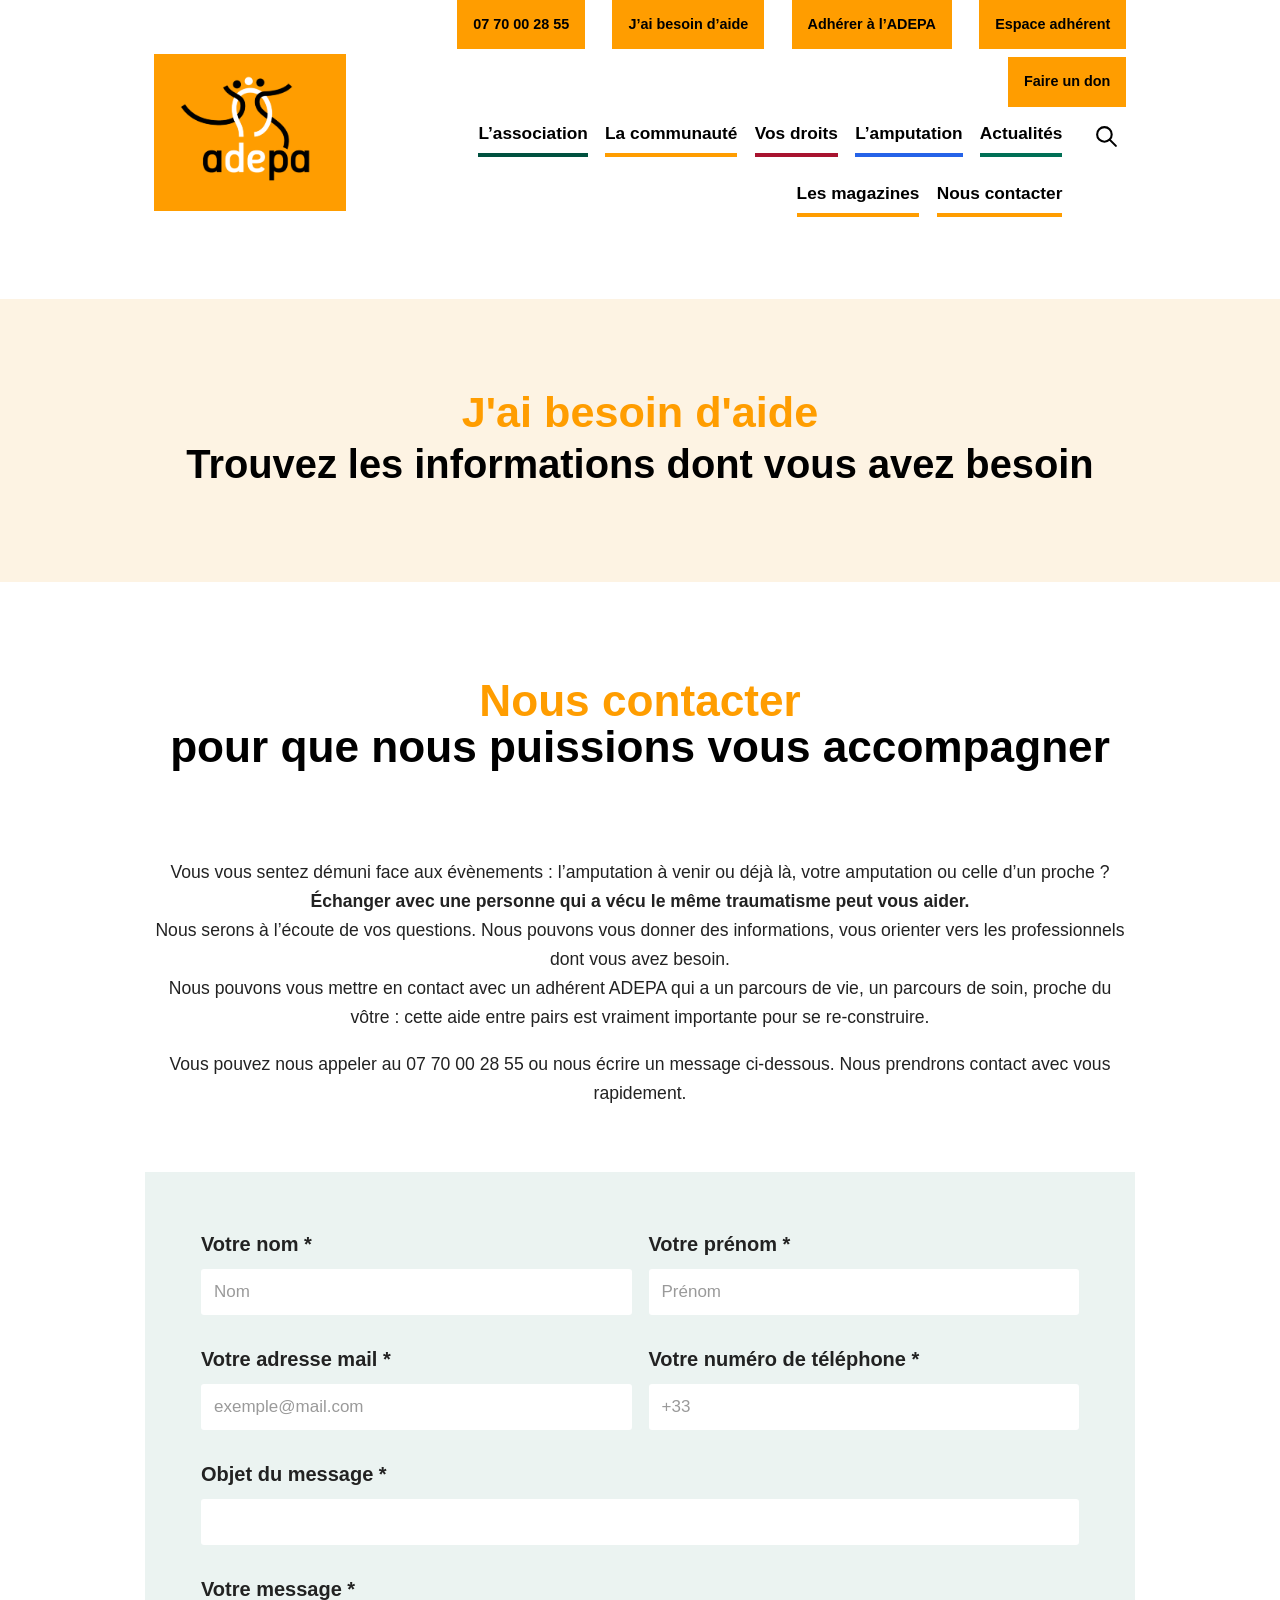
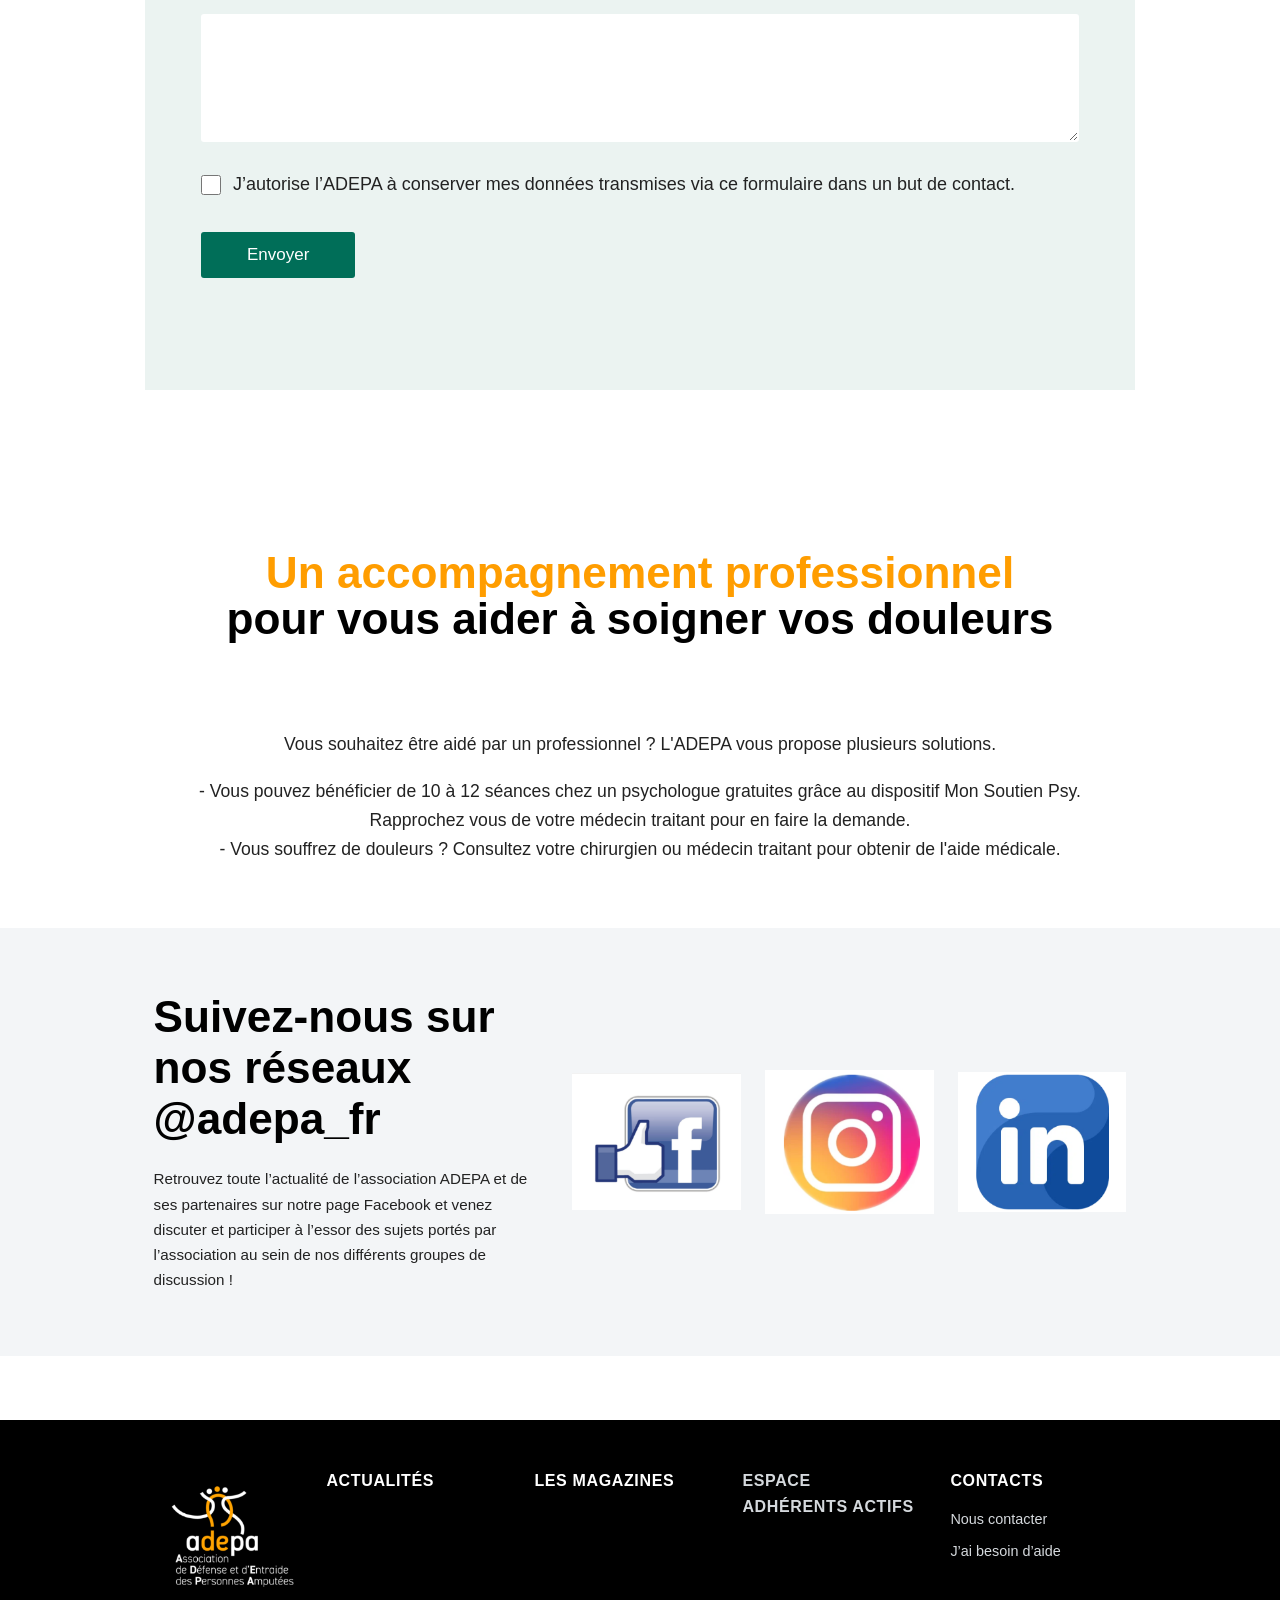
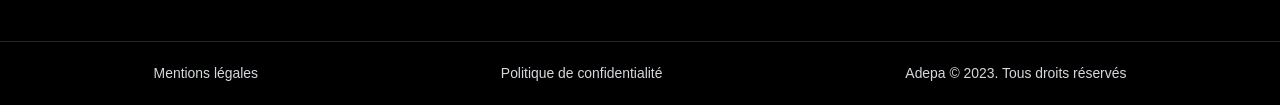
==== commit 689db0e4: "Finalisation des données" ====
--- a/aide.html
+++ b/aide.html
@@ -1,10 +1,8 @@
 <!DOCTYPE html>
 <html lang="fr-FR">
 <head>
-
     <!--META-->
     <meta charset="UTF-8" />
-    <meta http-equiv="X-UA-Compatible" content="IE=edge">
     <title>Amputation, j&#039;ai besoin d&#039;aide - ADEPA</title>
     <meta name="description" content="Amputés, proches, aidants n&#039;hésitez pas à faire appel à l&#039;ADEPA qui vous contactera très rapidement si vous en avez besoin." />
     <meta property="og:locale" content="fr_FR" />
@@ -22,199 +20,257 @@
     <link rel="stylesheet" href="src/css/05-footer.css"/>
     <link rel="stylesheet" href="src/css/06-form.css"/>
     <script src="src/js/site.js" defer></script>
+    <script src="src/js/aideForm.js" defer></script>
 </head>
-
 <body class="page-home">
-<div class="container site-header__inner">
-    <a class="logo" href="index.html">
-        <img class="logo__img" src="src/img/accueil/logoAdepa.png" width="554" height="448" alt="ADEPA">
-    </a>
-
-    <div class="site-header__right">
-                    <!-- Boutons du haut -->
-                    <div class="topbar">
-                        <ul class="topbar__list">
-                            <li><a class="topbar__link topbar__link--phone" href="tel:0770002855">07 70 00 28 55</a></li>
-                            <li><a class="topbar__link" href="#" title="J'ai besoin d'aide">J’ai besoin d’aide</a></li>
-                            <li><a class="topbar__link" href="#" title="Adherer à ADEPA">Adhérer à l’ADEPA</a></li>
-                            <li><a class="topbar__link" href="#" title="Espace adhérent">Espace adhérent</a></li>
-                            <li><a class="topbar__link" href="#" title="Faire un don à ADEPA">Faire un don</a></li>
-                        </ul>
-                    </div>
-
-                    <div class="site-header__navrow">
-                        <nav class="nav" id="main-nav" aria-label="Navigation principale">
-                            <ul class="nav__list">
-
-                                <li class="nav__item nav__item--has-sub">
-                                    <a class="nav__link nav__link__asso" href="#">L’association</a>
-                                    <ul class="subnav subnav__darkgreen">
-                                        <li class="subnav__item"><a class="subnav__link" href="#" title="Qui sommes nous">Qui sommes-nous ?</a></li>
-                                        <li class="subnav__item"><a class="subnav__link" href="#" title="Nos actions">Nos actions</a></li>
-                                        <li class="subnav__item"><a class="subnav__link" href="#" title="Les commissions">Les commissions</a></li>
-                                        <li class="subnav__item"><a class="subnav__link" href="#" title="Contacts en région">Vos contacts en région</a></li>
-                                        <li class="subnav__item"><a class="subnav__link" href="#" title="Notre présence en centes">Présence en centres de rééducation</a></li>
-                                        <li class="subnav__item"><a class="subnav__link" href="#" title="Recherches et etudes">Recherche et études</a></li>
-                                        <li class="subnav__item"><a class="subnav__link" href="#" title="Livre d'or">Livre d’or</a></li>
+
+<!-- =====================  EN-TÊTE  ===================== -->
+<header class="site-header">
+    <div class="container site-header__inner">
+        <a class="logo" href="index.html">
+            <img class="logo__img" src="src/img/accueil/logoAdepa.png" width="554" height="448" alt="ADEPA">
+        </a>
+
+        <div class="site-header__right">
+
+            <!-- Boutons du haut -->
+            <div class="topbar">
+                <ul class="topbar__list">
+                    <li><a class="topbar__link topbar__link--phone" href="tel:0770002855">07 70 00 28 55</a></li>
+                    <li><a class="topbar__link" href="#" title="J'ai besoin d'aide">J’ai besoin d’aide</a></li>
+                    <li><a class="topbar__link" href="#" title="Adherer à ADEPA">Adhérer à l’ADEPA</a></li>
+                    <li><a class="topbar__link" href="#" title="Espace adhérent">Espace adhérent</a></li>
+                    <li><a class="topbar__link" href="#" title="Faire un don à ADEPA">Faire un don</a></li>
+                </ul>
+            </div>
+
+            <div class="site-header__navrow">
+                <nav class="nav" id="main-nav" aria-label="Navigation principale">
+                    <ul class="nav__list">
+
+                        <li class="nav__item nav__item--has-sub">
+                            <a class="nav__link nav__link__asso" href="#">L’association</a>
+                            <ul class="subnav subnav__darkgreen">
+                                <li class="subnav__item"><a class="subnav__link" href="#" title="Qui sommes nous">Qui sommes-nous ?</a></li>
+                                <li class="subnav__item"><a class="subnav__link" href="#" title="Nos actions">Nos actions</a></li>
+                                <li class="subnav__item"><a class="subnav__link" href="#" title="Les commissions">Les commissions</a></li>
+                                <li class="subnav__item"><a class="subnav__link" href="#" title="Contacts en région">Vos contacts en région</a></li>
+                                <li class="subnav__item"><a class="subnav__link" href="#" title="Notre présence en centes">Présence en centres de rééducation</a></li>
+                                <li class="subnav__item"><a class="subnav__link" href="#" title="Recherches et etudes">Recherche et études</a></li>
+                                <li class="subnav__item"><a class="subnav__link" href="#" title="Livre d'or">Livre d’or</a></li>
+                            </ul>
+                        </li>
+
+                        <li class="nav__item nav__item--has-sub">
+                            <a class="nav__link nav__link__commu" href="#">La communauté</a>
+                            <ul class="subnav subnav__yellow">
+                                <li class="subnav__item"><a class="subnav__link" href="#" title="Adherer à ADEPA">Adhérer à l’ADEPA</a></li>
+                                <li class="subnav__item"><a class="subnav__link" href="#" title="Avantages de l'adhesion">Avantages de l’adhésion à l’ADEPA</a></li>
+                                <li class="subnav__item"><a class="subnav__link" href="#" title="Faire un don">Faire un don</a></li>
+                                <li class="subnav__item"><a class="subnav__link" href="#" title="Associations et groupes">Associations et groupes sur les réseaux sociaux</a></li>
+                                <li class="subnav__item"><a class="subnav__link" href="#" title="Agenda">Agenda</a></li>
+                                <li class="subnav__item"><a class="subnav__link" href="#" title="Boutique">La boutique</a></li>
+                                <li class="subnav__item"><a class="subnav__link" href="#" title="Location matériel">Location de matériel</a></li>
+                                <li class="subnav__item"><a class="subnav__link" href="#" title="Bons plans">Bons plans entre amputés</a></li>
+                                <li class="subnav__item"><a class="subnav__link" href="https://adepa.forumactif.com/forum">FORUM</a></li>
+                            </ul>
+                        </li>
+
+                        <li class="nav__item nav__item--has-sub">
+                            <a class="nav__link nav__link__droits" href="#" title="Vos droits">Vos droits</a>
+                            <ul class="subnav  subnav__red">
+                                <li class="subnav__item"><a class="subnav__link" href="#" title="Cadre législatif">Le cadre législatif</a></li>
+                                <li class="subnav__item subnav__item--has-sub">
+                                    <a class="subnav__link" href="#" title="MDPH et MDA">MDPH et MDA</a>
+                                    <ul class="subnav subnav__red">
+                                        <li class="subnav__item"><a class="subnav__link" href="#" title="Le rôle des MDPH">Le rôle des MDPH</a></li>
+                                        <li class="subnav__item"><a class="subnav__link" href="#" title="Ressources et allocations">Ressources et allocations</a></li>
+                                        <li class="subnav__item"><a class="subnav__link" href="#" title="Carte mobilité inclusion">La carte mobilité inclusion</a></li>
+                                        <li class="subnav__item"><a class="subnav__link" href="#" title="RQTH">La reconnaissance de la qualité de travailleur handicapé (RQTH)</a></li>
                                     </ul>
                                 </li>
-
-                                <li class="nav__item nav__item--has-sub">
-                                    <a class="nav__link nav__link__commu" href="#">La communauté</a>
-                                    <ul class="subnav subnav__yellow">
-                                        <li class="subnav__item"><a class="subnav__link" href="#" title="Adherer à ADEPA">Adhérer à l’ADEPA</a></li>
-                                        <li class="subnav__item"><a class="subnav__link" href="#" title="Avantages de l'adhesion">Avantages de l’adhésion à l’ADEPA</a></li>
-                                        <li class="subnav__item"><a class="subnav__link" href="#" title="Faire un don">Faire un don</a></li>
-                                        <li class="subnav__item"><a class="subnav__link" href="#" title="Associations et groupes">Associations et groupes sur les réseaux sociaux</a></li>
-                                        <li class="subnav__item"><a class="subnav__link" href="#" title="Agenda">Agenda</a></li>
-                                        <li class="subnav__item"><a class="subnav__link" href="#" title="Boutique">La boutique</a></li>
-                                        <li class="subnav__item"><a class="subnav__link" href="#" title="Location matériel">Location de matériel</a></li>
-                                        <li class="subnav__item"><a class="subnav__link" href="#" title="Bons plans">Bons plans entre amputés</a></li>
-                                        <li class="subnav__item"><a class="subnav__link" href="https://adepa.forumactif.com/forum">FORUM</a></li>
+                                <li class="subnav__item"><a class="subnav__link" href="#" title="Demarches en cas d'accident">Démarches en cas d’accident</a></li>
+                                <li class="subnav__item"><a class="subnav__link" href="#" title="Reconnaitre préjudices">Faire reconnaître les préjudices</a></li>
+                                <li class="subnav__item"><a class="subnav__link" href="#" title="Permis de conduire">Amputation &amp; permis de conduire</a></li>
+                                <li class="subnav__item"><a class="subnav__link" href="#" title="Fiscalité">Fiscalité</a></li>
+                            </ul>
+                        </li>
+
+                        <li class="nav__item nav__item--has-sub">
+                            <a class="nav__link nav__link__amputation" href="#" title="Amputation">L’amputation</a>
+                            <ul class="subnav subnav__blue">
+                                <li class="subnav__item subnav__item--has-sub">
+                                    <a class="subnav__link" href="#" title="Comprendre">Comprendre l’amputation</a>
+                                    <ul class="subnav subnav__blue">
+                                        <li class="subnav__item"><a class="subnav__link" href="#" title="Les causes">Les causes d’amputation</a></li>
+                                        <li class="subnav__item"><a class="subnav__link" href="#" title="Impacts psychologiques">Les impacts psychologiques</a></li>
+                                        <li class="subnav__item"><a class="subnav__link" href="#" title="Amputations du membre inférieur">Les amputations du membre inférieur</a></li>
+                                        <li class="subnav__item"><a class="subnav__link" href="#" title="Amputations du membre supérieur">Les amputations du membre supérieur</a></li>
+                                        <li class="subnav__item"><a class="subnav__link" href="#" title="Les problèmes de peaux">Les problèmes de peau</a></li>
+                                        <li class="subnav__item"><a class="subnav__link" href="#" title="Douleurs fantômes">Les douleurs du membre fantôme</a></li>
                                     </ul>
                                 </li>
-
-                                <li class="nav__item nav__item--has-sub">
-                                    <a class="nav__link nav__link__droits" href="#" title="Vos droits">Vos droits</a>
-                                    <ul class="subnav  subnav__red">
-                                        <li class="subnav__item"><a class="subnav__link" href="#" title="Cadre législatif">Le cadre législatif</a></li>
-                                        <li class="subnav__item subnav__item--has-sub">
-                                            <a class="subnav__link" href="#" title="MDPH et MDA">MDPH et MDA</a>
-                                            <ul class="subnav subnav__red">
-                                                <li class="subnav__item"><a class="subnav__link" href="#" title="Le rôle des MDPH">Le rôle des MDPH</a></li>
-                                                <li class="subnav__item"><a class="subnav__link" href="#" title="Ressources et allocations">Ressources et allocations</a></li>
-                                                <li class="subnav__item"><a class="subnav__link" href="#" title="Carte mobilité inclusion">La carte mobilité inclusion</a></li>
-                                                <li class="subnav__item"><a class="subnav__link" href="#" title="RQTH">La reconnaissance de la qualité de travailleur handicapé (RQTH)</a></li>
-                                            </ul>
-                                        </li>
-                                        <li class="subnav__item"><a class="subnav__link" href="#" title="Demarches en cas d'accident">Démarches en cas d’accident</a></li>
-                                        <li class="subnav__item"><a class="subnav__link" href="#" title="Reconnaitre préjudices">Faire reconnaître les préjudices</a></li>
-                                        <li class="subnav__item"><a class="subnav__link" href="#" title="Permis de conduire">Amputation &amp; permis de conduire</a></li>
-                                        <li class="subnav__item"><a class="subnav__link" href="#" title="Fiscalité">Fiscalité</a></li>
+                                <li class="subnav__item subnav__item--has-sub">
+                                    <a class="subnav__link" href="#" title="Prothèse, c'est quoi?">Une prothèse c’est quoi ?</a>
+                                    <ul class="subnav  subnav__blue">
+                                        <li class="subnav__item"><a class="subnav__link" href="#" title="Prothèse">La prothèse</a></li>
+                                        <li class="subnav__item"><a class="subnav__link" href="#" title="Prothèses membres inférieurs">Les prothèses de membres inférieurs</a></li>
+                                        <li class="subnav__item"><a class="subnav__link" href="#" title="Prothèses membres supérieurs">Les prothèses de membres supérieurs</a></li>
+                                        <li class="subnav__item"><a class="subnav__link" href="#" title="Trouver orthoprothesiste">Trouver un orthoprothésiste</a></li>
                                     </ul>
                                 </li>
-
-                                <li class="nav__item nav__item--has-sub">
-                                    <a class="nav__link nav__link__amputation" href="#" title="Amputation">L’amputation</a>
-                                    <ul class="subnav subnav__blue">
-                                        <li class="subnav__item subnav__item--has-sub">
-                                            <a class="subnav__link" href="#" title="Comprendre">Comprendre l’amputation</a>
-                                            <ul class="subnav subnav__blue">
-                                                <li class="subnav__item"><a class="subnav__link" href="#" title="Les causes">Les causes d’amputation</a></li>
-                                                <li class="subnav__item"><a class="subnav__link" href="#" title="Impacts psychologiques">Les impacts psychologiques</a></li>
-                                                <li class="subnav__item"><a class="subnav__link" href="#" title="Amputations du membre inférieur">Les amputations du membre inférieur</a></li>
-                                                <li class="subnav__item"><a class="subnav__link" href="#" title="Amputations du membre supérieur">Les amputations du membre supérieur</a></li>
-                                                <li class="subnav__item"><a class="subnav__link" href="#" title="Les problèmes de peaux">Les problèmes de peau</a></li>
-                                                <li class="subnav__item"><a class="subnav__link" href="#" title="Douleurs fantômes">Les douleurs du membre fantôme</a></li>
-                                            </ul>
-                                        </li>
-                                        <li class="subnav__item subnav__item--has-sub">
-                                            <a class="subnav__link" href="#" title="Prothèse, c'est quoi?">Une prothèse c’est quoi ?</a>
-                                            <ul class="subnav  subnav__blue">
-                                                <li class="subnav__item"><a class="subnav__link" href="#" title="Prothèse">La prothèse</a></li>
-                                                <li class="subnav__item"><a class="subnav__link" href="#" title="Prothèses membres inférieurs">Les prothèses de membres inférieurs</a></li>
-                                                <li class="subnav__item"><a class="subnav__link" href="#" title="Prothèses membres supérieurs">Les prothèses de membres supérieurs</a></li>
-                                                <li class="subnav__item"><a class="subnav__link" href="#" title="Trouver orthoprothesiste">Trouver un orthoprothésiste</a></li>
-                                            </ul>
-                                        </li>
-                                        <li class="subnav__item subnav__item--has-sub">
-                                            <a class="subnav__link" href="#" title="Sports adaptés aux amputés">Les sports adaptés aux amputés</a>
-                                            <ul class="subnav  subnav__blue">
-                                                <li class="subnav__item"><a class="subnav__link" href="#" title="Sports collectifs">Les sports collectifs</a></li>
-                                                <li class="subnav__item"><a class="subnav__link" href="#" title="Sports d'eau">Les sports d’eau</a></li>
-                                                <li class="subnav__item"><a class="subnav__link" href="#" title="Sports de glisse">Les sports de glisse</a></li>
-                                                <li class="subnav__item"><a class="subnav__link" href="#" title="Vélo Moto">Vélo – Moto</a></li>
-                                                <li class="subnav__item"><a class="subnav__link" href="#" title="Athletisme">Athlétisme</a></li>
-                                                <li class="subnav__item"><a class="subnav__link" href="#" title="Autres sports">Autres sports</a></li>
-                                            </ul>
-                                        </li>
-                                        <li class="subnav__item"><a class="subnav__link" href="#" title="Sondages divers">Sondages divers</a></li>
-                                        <li class="subnav__item"><a class="subnav__link" href="#" title="Videos didactiques">Vidéos didactiques</a></li>
+                                <li class="subnav__item subnav__item--has-sub">
+                                    <a class="subnav__link" href="#" title="Sports adaptés aux amputés">Les sports adaptés aux amputés</a>
+                                    <ul class="subnav  subnav__blue">
+                                        <li class="subnav__item"><a class="subnav__link" href="#" title="Sports collectifs">Les sports collectifs</a></li>
+                                        <li class="subnav__item"><a class="subnav__link" href="#" title="Sports d'eau">Les sports d’eau</a></li>
+                                        <li class="subnav__item"><a class="subnav__link" href="#" title="Sports de glisse">Les sports de glisse</a></li>
+                                        <li class="subnav__item"><a class="subnav__link" href="#" title="Vélo Moto">Vélo – Moto</a></li>
+                                        <li class="subnav__item"><a class="subnav__link" href="#" title="Athletisme">Athlétisme</a></li>
+                                        <li class="subnav__item"><a class="subnav__link" href="#" title="Autres sports">Autres sports</a></li>
                                     </ul>
                                 </li>
-
-                                <li class="nav__item"><a class="nav__link nav__link__actus" href="#" title="Actualités">Actualités</a></li>
-                                <li class="nav__item"><a class="nav__link nav__link__others" href="#" title="Les magazines">Les magazines</a></li>
-                                <li class="nav__item"><a class="nav__link nav__link__others" href="#" title="Nous contacter">Nous contacter</a></li>
+                                <li class="subnav__item"><a class="subnav__link" href="#" title="Sondages divers">Sondages divers</a></li>
+                                <li class="subnav__item"><a class="subnav__link" href="#" title="Videos didactiques">Vidéos didactiques</a></li>
                             </ul>
-                        </nav>
-
-                        <div class="header-actions">
-                            <button type="button" class="icon-btn search-toggle" aria-label="Ouvrir la recherche">
-                                <svg viewBox="0 0 24 24" aria-hidden="true"><circle cx="10" cy="10" r="7"/><path d="M21 21l-6-6"/></svg>
-                            </button>
-                            <button type="button" class="icon-btn menu-toggle" aria-label="Ouvrir le menu" aria-expanded="false" aria-controls="main-nav">
-                                <span class="menu-toggle__bar"></span>
-                            </button>
-                        </div>
-                    </div>
-                </div>
-            </div>
-
+                        </li>
+
+                        <li class="nav__item"><a class="nav__link nav__link__actus" href="#" title="Actualités">Actualités</a></li>
+                        <li class="nav__item"><a class="nav__link nav__link__others" href="#" title="Les magazines">Les magazines</a></li>
+                        <li class="nav__item"><a class="nav__link nav__link__others" href="#" title="Nous contacter">Nous contacter</a></li>
+                    </ul>
+                </nav>
+
+                <div class="header-actions">
+                    <button type="button" class="icon-btn search-toggle" aria-label="Ouvrir la recherche">
+                        <svg viewBox="0 0 24 24" aria-hidden="true"><circle cx="10" cy="10" r="7"/><path d="M21 21l-6-6"/></svg>
+                    </button>
+                    <button type="button" class="icon-btn menu-toggle" aria-label="Ouvrir le menu" aria-expanded="false" aria-controls="main-nav">
+                        <span class="menu-toggle__bar"></span>
+                    </button>
+                </div>
+            </div>
+        </div>
+    </div>
+
+    <!-- Panneau de recherche -->
+    <div class="search-panel">
+        <div class="container search-panel__inner">
+            <form class="search-panel__form" role="search" method="get" action="index.html">
+                <label class="sr-only" for="site-search">Rechercher</label>
+                <input class="search-panel__input" id="site-search" type="search" name="s" placeholder="Rechercher …" title="Rechercher :">
+            </form>
+            <button type="button" class="icon-btn search-panel__close" aria-label="Fermer la recherche">
+                <svg viewBox="0 0 24 24" aria-hidden="true"><path d="M5 5l14 14M19 5L5 19"/></svg>
+            </button>
+        </div>
+    </div>
+</header>
         <!-- corps-->
+
+    <!--Titre-->
 <main class="site-main">
-    <section class="intro section section--white">
+    <section class="intro section hero">
         <div class="container text-center">
-            <h1 class="title title--yellow">
+            <h1 class="title text-orange">
                 J'ai besoin d'aide
             </h1>
-            <div class="lead lead--center">
-                <p>Vous vous sentez démuni face aux évènements : l’amputation à venir ou déjà là, votre amputation ou celle d’un proche ?<br /><strong>Échanger avec une personne qui a vécu le même traumatisme peut vous aider.</strong><br />Nous serons à l’écoute de vos questions. Nous pouvons vous donner des informations, vous orienter vers les professionnels dont vous avez besoin.<br />Nous pouvons vous mettre en contact avec un adhérent ADEPA qui a un parcours de vie, un parcours de soin, proche du vôtre : cette aide entre pairs est vraiment importante pour se re-construire.</p>
-                <p>Vous pouvez nous appeler au 07 70 00 28 55 ou nous écrire un message ci-dessous. Nous prendrons contact avec vous rapidement.</p>
-            </div>
+            <h3 class="title">Trouvez les informations dont vous avez besoin</h3>
         </div>
     </section>
 
-    <!--formulaire-->
-
-    <form class="formulaire" id="contact" novalidate>
-        <div class="grille">
-            <div class="champ">
-                <label for="nom">Votre nom *</label>
-                <input type="text" id="nom" name="nom" placeholder="Nom" autocomplete="family-name" required>
-                <span class="erreur" aria-live="polite"></span>
-            </div>
-
-            <div class="champ">
-                <label for="prenom">Votre prénom *</label>
-                <input type="text" id="prenom" name="prenom" placeholder="Prénom" autocomplete="given-name" required>
-                <span class="erreur" aria-live="polite"></span>
-            </div>
-
-            <div class="champ">
-                <label for="email">Votre adresse mail *</label>
-                <input type="email" id="email" name="email" placeholder="exemple@mail.com" autocomplete="email" required>
-                <span class="erreur" aria-live="polite"></span>
-            </div>
-
-            <div class="champ">
-                <label for="tel">Votre numéro de téléphone *</label>
-                <input type="tel" id="tel" name="tel" placeholder="+33" autocomplete="tel" required>
-                <span class="erreur" aria-live="polite"></span>
-            </div>
-
-            <div class="champ pleine-largeur">
-                <label for="objet">Objet du message *</label>
-                <input type="text" id="objet" name="objet" required>
-                <span class="erreur" aria-live="polite"></span>
-            </div>
-
-            <div class="champ pleine-largeur">
-                <label for="message">Votre message *</label>
-                <textarea id="message" name="message" required></textarea>
-                <span class="erreur" aria-live="polite"></span>
-            </div>
-        </div>
-
-        <div class="consentement">
-            <input type="checkbox" id="consentement" name="consentement" required>
-            <label for="consentement">J’autorise l’ADEPA à conserver mes données transmises via ce formulaire dans un but de contact.</label>
-        </div>
-        <span class="erreur" id="erreur-consentement" aria-live="polite"></span>
-
-        <button type="submit">Envoyer</button>
-        <p class="statut" id="statut" role="status"></p>
-    </form>
+    <!--article nous contacter-->
+    <article class="section">
+        <section class="banner section--white">
+            <div class="container">
+                <h2 class="title title--with-icon title--center title--orange">
+                    Nous contacter<span class="title__accent  title--black">pour que nous puissions vous accompagner</span>
+                </h2>
+            </div>
+        </section>
+
+        <section class="intro section section--white">
+            <div class="container text-center">
+                <div class="lead lead--center">
+                    <p>Vous vous sentez démuni face aux évènements : l’amputation à venir ou déjà là, votre amputation ou celle d’un proche ?<br /><strong>Échanger avec une personne qui a vécu le même traumatisme peut vous aider.</strong><br />Nous serons à l’écoute de vos questions. Nous pouvons vous donner des informations, vous orienter vers les professionnels dont vous avez besoin.<br />Nous pouvons vous mettre en contact avec un adhérent ADEPA qui a un parcours de vie, un parcours de soin, proche du vôtre : cette aide entre pairs est vraiment importante pour se re-construire.</p>
+                    <p>Vous pouvez nous appeler au 07 70 00 28 55 ou nous écrire un message ci-dessous. Nous prendrons contact avec vous rapidement.</p>
+                </div>
+            </div>
+        </section>
+
+        <!--formulaire-->
+
+        <form class="formulaire" id="contact">
+            <div class="grille">
+                <div class="champ">
+                    <label for="nom">Votre nom *</label>
+                    <input type="text" id="nom" name="nom" placeholder="Nom" autocomplete="family-name" required>
+                    <span class="erreur" aria-live="polite"></span>
+                </div>
+
+                <div class="champ">
+                    <label for="prenom">Votre prénom *</label>
+                    <input type="text" id="prenom" name="prenom" placeholder="Prénom" autocomplete="given-name" required>
+                    <span class="erreur" aria-live="polite"></span>
+                </div>
+
+                <div class="champ">
+                    <label for="email">Votre adresse mail *</label>
+                    <input type="email" id="email" name="email" placeholder="exemple@mail.com" autocomplete="email" required>
+                    <span class="erreur" aria-live="polite"></span>
+                </div>
+
+                <div class="champ">
+                    <label for="tel">Votre numéro de téléphone *</label>
+                    <input type="tel" id="tel" name="tel" placeholder="+33" autocomplete="tel" required>
+                    <span class="erreur" aria-live="polite"></span>
+                </div>
+
+                <div class="champ pleine-largeur">
+                    <label for="objet">Objet du message *</label>
+                    <input type="text" id="objet" name="objet" required>
+                    <span class="erreur" aria-live="polite"></span>
+                </div>
+
+                <div class="champ pleine-largeur">
+                    <label for="message">Votre message *</label>
+                    <textarea id="message" name="message" required></textarea>
+                    <span class="erreur" aria-live="polite"></span>
+                </div>
+            </div>
+
+            <div class="consentement">
+                <input type="checkbox" id="consentement" name="consentement" required>
+                <label for="consentement">J’autorise l’ADEPA à conserver mes données transmises via ce formulaire dans un but de contact.</label>
+            </div>
+            <span class="erreur" id="erreur-consentement" aria-live="polite"></span>
+
+            <button type="submit">Envoyer</button>
+            <p class="statut" id="statut" role="status"></p>
+        </form>
+    </article>
+
+    <!-- article nos aides proposées -->
+    <article class="section">
+        <section class="banner section--white">
+            <div class="container">
+                <h2 class="title title--with-icon title--center title--orange">
+                    Un accompagnement professionnel<span class="title__accent title--black">pour vous aider à soigner vos douleurs</span>
+                </h2>
+            </div>
+        </section>
+
+        <section class="intro section section--white">
+            <div class="container text-center">
+                <div class="lead lead--center">
+                    <p>Vous souhaitez être aidé par un professionnel ? L'ADEPA vous propose plusieurs solutions.</p>
+                    <ul>
+                        <li>- Vous pouvez bénéficier de 10 à 12 séances chez un psychologue gratuites grâce au dispositif Mon Soutien Psy. Rapprochez vous de votre médecin traitant pour en faire la demande.</li>
+                        <li>- Vous souffrez de douleurs ? Consultez votre chirurgien ou médecin traitant pour obtenir de l'aide médicale.</li>
+                    </ul>
+                </div>
+            </div>
+        </section>
 
     <!-- Réseaux sociaux -->
     <section class="social section section--alt">
--- a/src/css/00-variables.css
+++ b/src/css/00-variables.css
@@ -6,6 +6,7 @@
   --c-yellow-soft:   #fdf3e3;
   --c-green:         #006f55;
   --c-green-dark:    #00513f;
+  --c-green-soft:    #d3f5ee;
   --c-green-light:   #93e064;
   --c-blue:          #2563e8;
   --c-blue-soft:     #e8f1fa;
--- a/src/css/01-base.css
+++ b/src/css/01-base.css
@@ -42,6 +42,7 @@
 
 .text-center  { text-align: center; }
 .text-orange  { color: var(--c-orange); }
+.text-green-dark   {color: var(--c-green-dark);}
 .sr-only {
   position: absolute !important; width: 1px; height: 1px; margin: -1px; padding: 0;
   overflow: hidden; clip: rect(0 0 0 0); white-space: nowrap; border: 0;
--- a/src/css/03-header.css
+++ b/src/css/03-header.css
@@ -64,7 +64,7 @@
 /* Sous-menus */
 .subnav {
   position: absolute; top: calc(100% - 1.1rem + 4px); left: 0; z-index: 60;
-  width: 305px; padding: .6rem 0;
+  width: 200px; padding: .6rem 0;
   box-shadow: 0 6px 22px rgba(0,0,0,.14);
   opacity: 0; visibility: hidden; transform: translateY(6px);
   transition: opacity var(--ease), transform var(--ease), visibility var(--ease);
@@ -137,7 +137,7 @@
 }
 
 /* ---------- Tablette / mobile ---------- */
-@media (max-width: 980px) {
+@media (max-width: 1100px) {
   .site-header { padding-bottom: 1rem; }
   .site-header__inner { gap: 1rem; }
   .logo { margin-top: .75rem; }
@@ -190,4 +190,6 @@
 }
 @media (max-width: 640px) {
   .topbar__link--phone { display: none; }
+
+
 }
--- a/src/css/04-components.css
+++ b/src/css/04-components.css
@@ -8,6 +8,7 @@
 .title--green  { color: var(--c-green); }
 .title--yellow, .title--orange { color: var(--c-orange); }
 .title--light  { color: var(--c-green-light); }
+.title--black {color: black;}
 
 /* Titre avec icône à gauche (actus, régions) */
 .title__icon { width: auto; max-height: 90px; }
@@ -166,4 +167,4 @@
 /* ---------- Bannière de bienvenue ---------- */
 .hero { background: var(--c-yellow-soft); padding-block: clamp(3rem, 7vw, 6rem); }
 .hero .title { font-size: clamp(1.8rem, .09rem + 3vw, 3.3rem); margin-bottom: .1em; color: var(--c-ink); }
-.hero .title.text-orange { font-size: clamp(1.4rem, .7rem + 2.6vw, 2.6rem); color: var(--c-orange); }
+.hero .title.text-orange { font-size: clamp(1.5rem, .8rem + 2.8vw, 2.7rem); color: var(--c-orange); }
--- a/src/css/06-form.css
+++ b/src/css/06-form.css
@@ -7,16 +7,6 @@
     --vert: #006e58;
     --vert-hover: #005746;
     --erreur: #b3261e;
-}
-
-* { box-sizing: border-box; }
-
-body {
-    margin: 0;
-    padding: 40px 16px;
-    background: var(--fond-page);
-    font-family: Arial, Helvetica, sans-serif;
-    color: var(--texte);
 }
 
 .formulaire {
@@ -102,7 +92,7 @@
     cursor: pointer;
 }
 
-button {
+.formulaire button[type="submit"] {
     margin-top: 32px;
     padding: 0 46px;
     height: 46px;
@@ -113,11 +103,14 @@
     font: inherit;
     font-size: 17px;
     cursor: pointer;
-    transition: background .15s;
+    transition: background .15s; }
+
+.formulaire button[type="submit"]:hover {
+    background: var(--vert-hover);
 }
-
-button:hover { background: var(--vert-hover); }
-button:focus-visible { outline: 3px solid #000; outline-offset: 2px; }
+.formulaire button[type="submit"]:focus-visible {
+    outline: 3px solid #000; outline-offset: 2px;
+}
 
 .statut {
     margin-top: 16px;
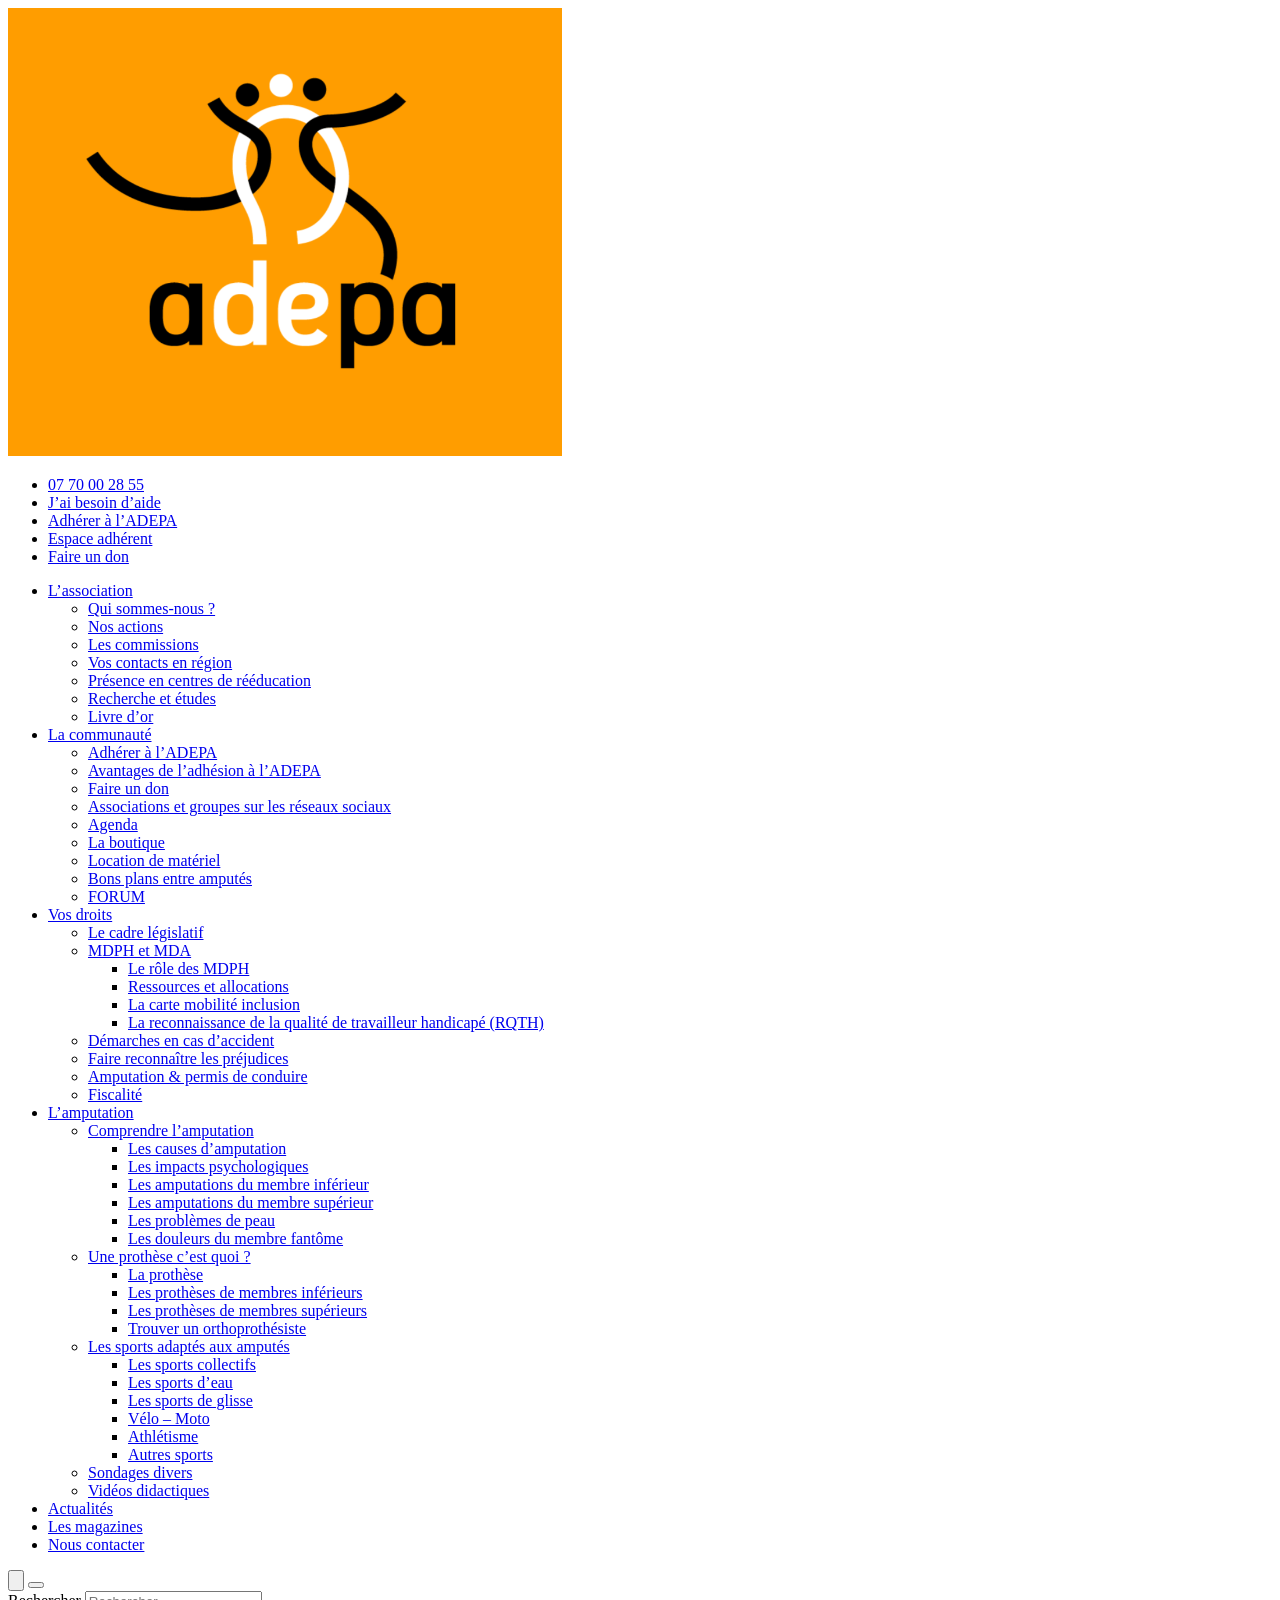
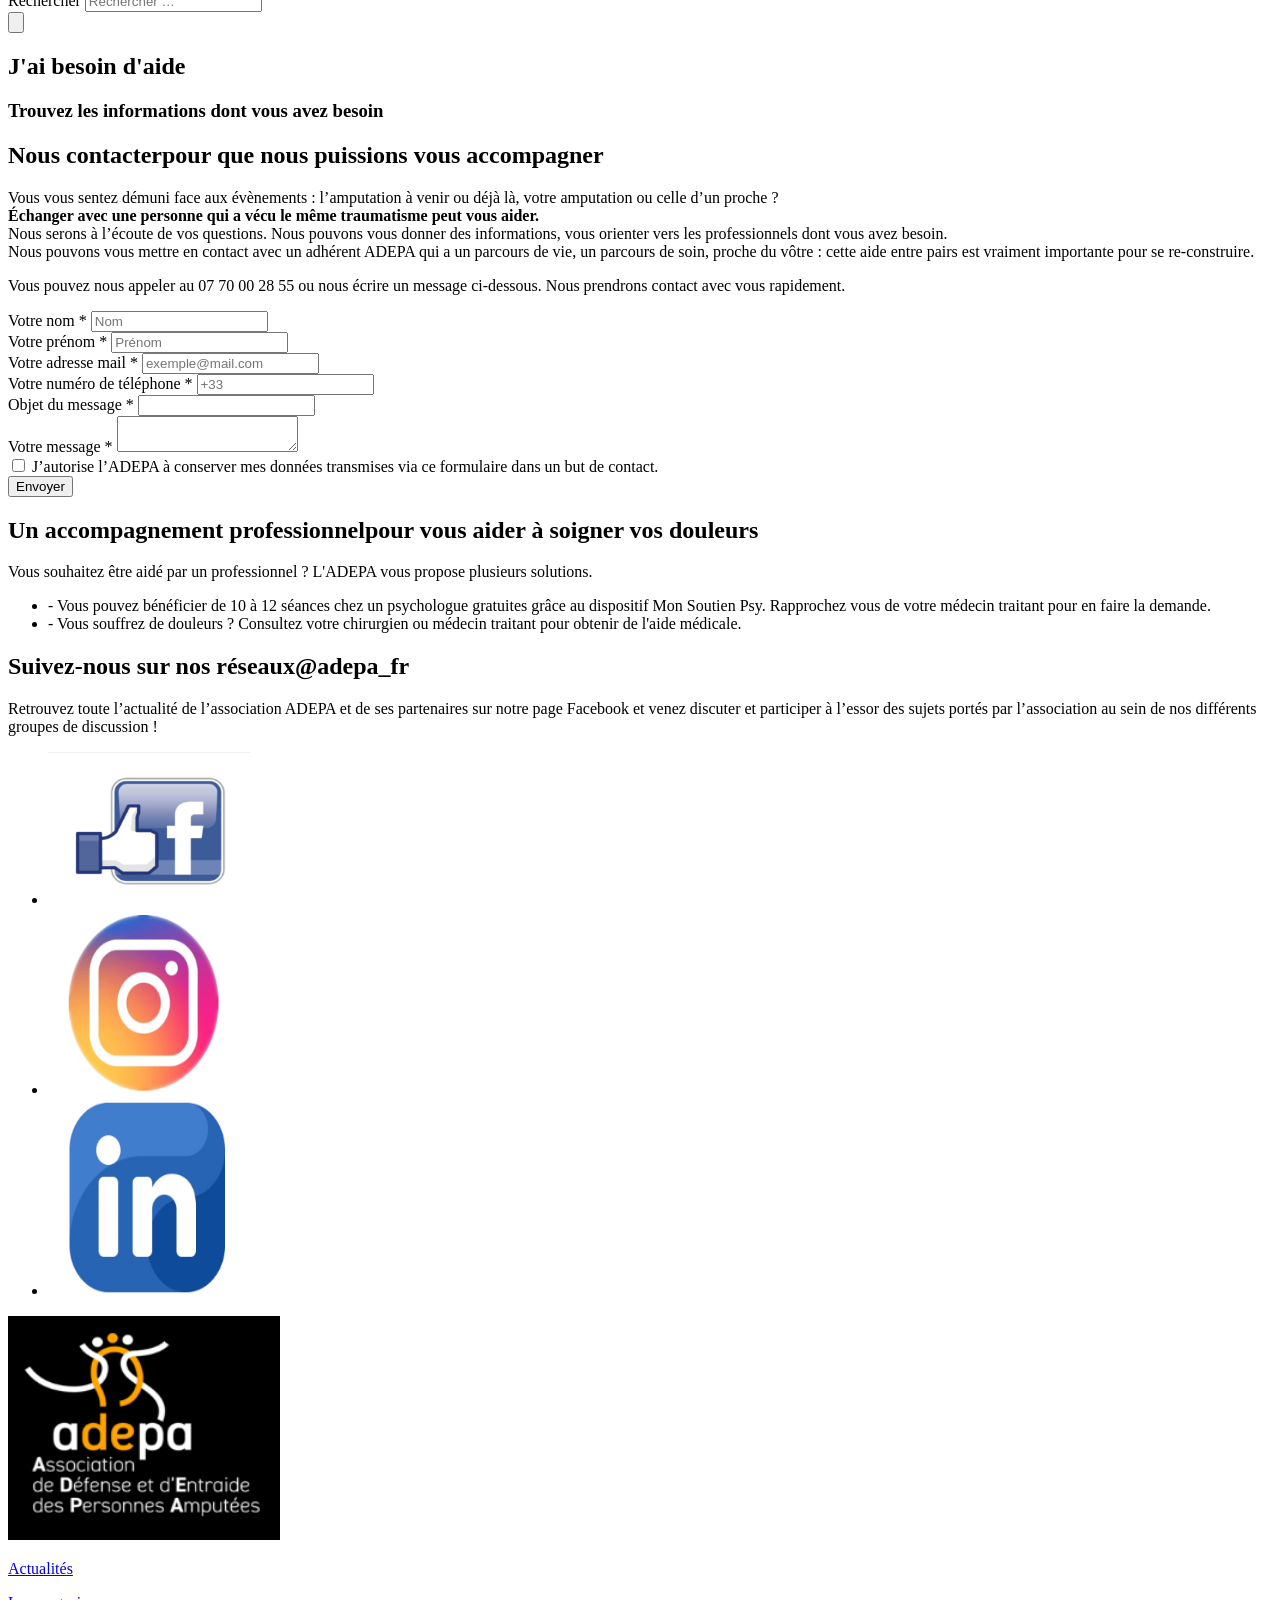
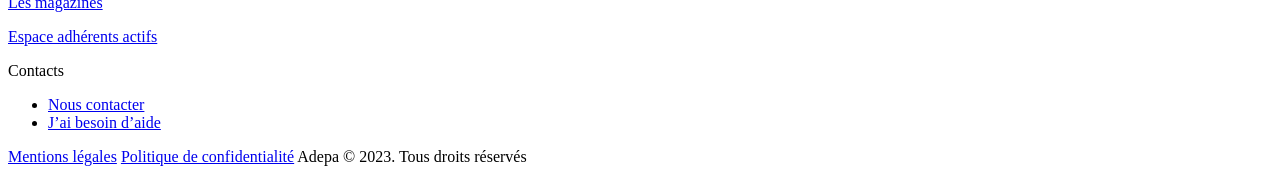
==== commit ce202070: "page nos actions" ====
--- a/aide.html
+++ b/aide.html
@@ -12,13 +12,13 @@
     <meta property="og:site_name" content="ADEPA" />
 
     <!--links-->
-    <link rel="stylesheet" href="src/css/00-variables.css"/>
-    <link rel="stylesheet" href="src/css/01-base.css"/>
-    <link rel="stylesheet" href="src/css/02-layout.css"/>
-    <link rel="stylesheet" href="src/css/03-header.css"/>
-    <link rel="stylesheet" href="src/css/04-components.css"/>
-    <link rel="stylesheet" href="src/css/05-footer.css"/>
-    <link rel="stylesheet" href="src/css/06-form.css"/>
+    <link rel="stylesheet" href="src/css/Accueil/00-variables.css"/>
+    <link rel="stylesheet" href="src/css/Accueil/01-base.css"/>
+    <link rel="stylesheet" href="src/css/Accueil/02-layout.css"/>
+    <link rel="stylesheet" href="src/css/Accueil/03-header.css"/>
+    <link rel="stylesheet" href="src/css/Accueil/04-components.css"/>
+    <link rel="stylesheet" href="src/css/Accueil/05-footer.css"/>
+    <link rel="stylesheet" href="src/css/Accueil/06-form.css"/>
     <script src="src/js/site.js" defer></script>
     <script src="src/js/aideForm.js" defer></script>
 </head>
@@ -37,7 +37,7 @@
             <div class="topbar">
                 <ul class="topbar__list">
                     <li><a class="topbar__link topbar__link--phone" href="tel:0770002855">07 70 00 28 55</a></li>
-                    <li><a class="topbar__link" href="#" title="J'ai besoin d'aide">J’ai besoin d’aide</a></li>
+                    <li><a class="topbar__link" href="aide.html" title="J'ai besoin d'aide">J’ai besoin d’aide</a></li>
                     <li><a class="topbar__link" href="#" title="Adherer à ADEPA">Adhérer à l’ADEPA</a></li>
                     <li><a class="topbar__link" href="#" title="Espace adhérent">Espace adhérent</a></li>
                     <li><a class="topbar__link" href="#" title="Faire un don à ADEPA">Faire un don</a></li>
@@ -302,7 +302,7 @@
             </div>
         </div>
     </section>
-
+</article>
 </main>
 <!--footer-->
 <footer class="site-footer">
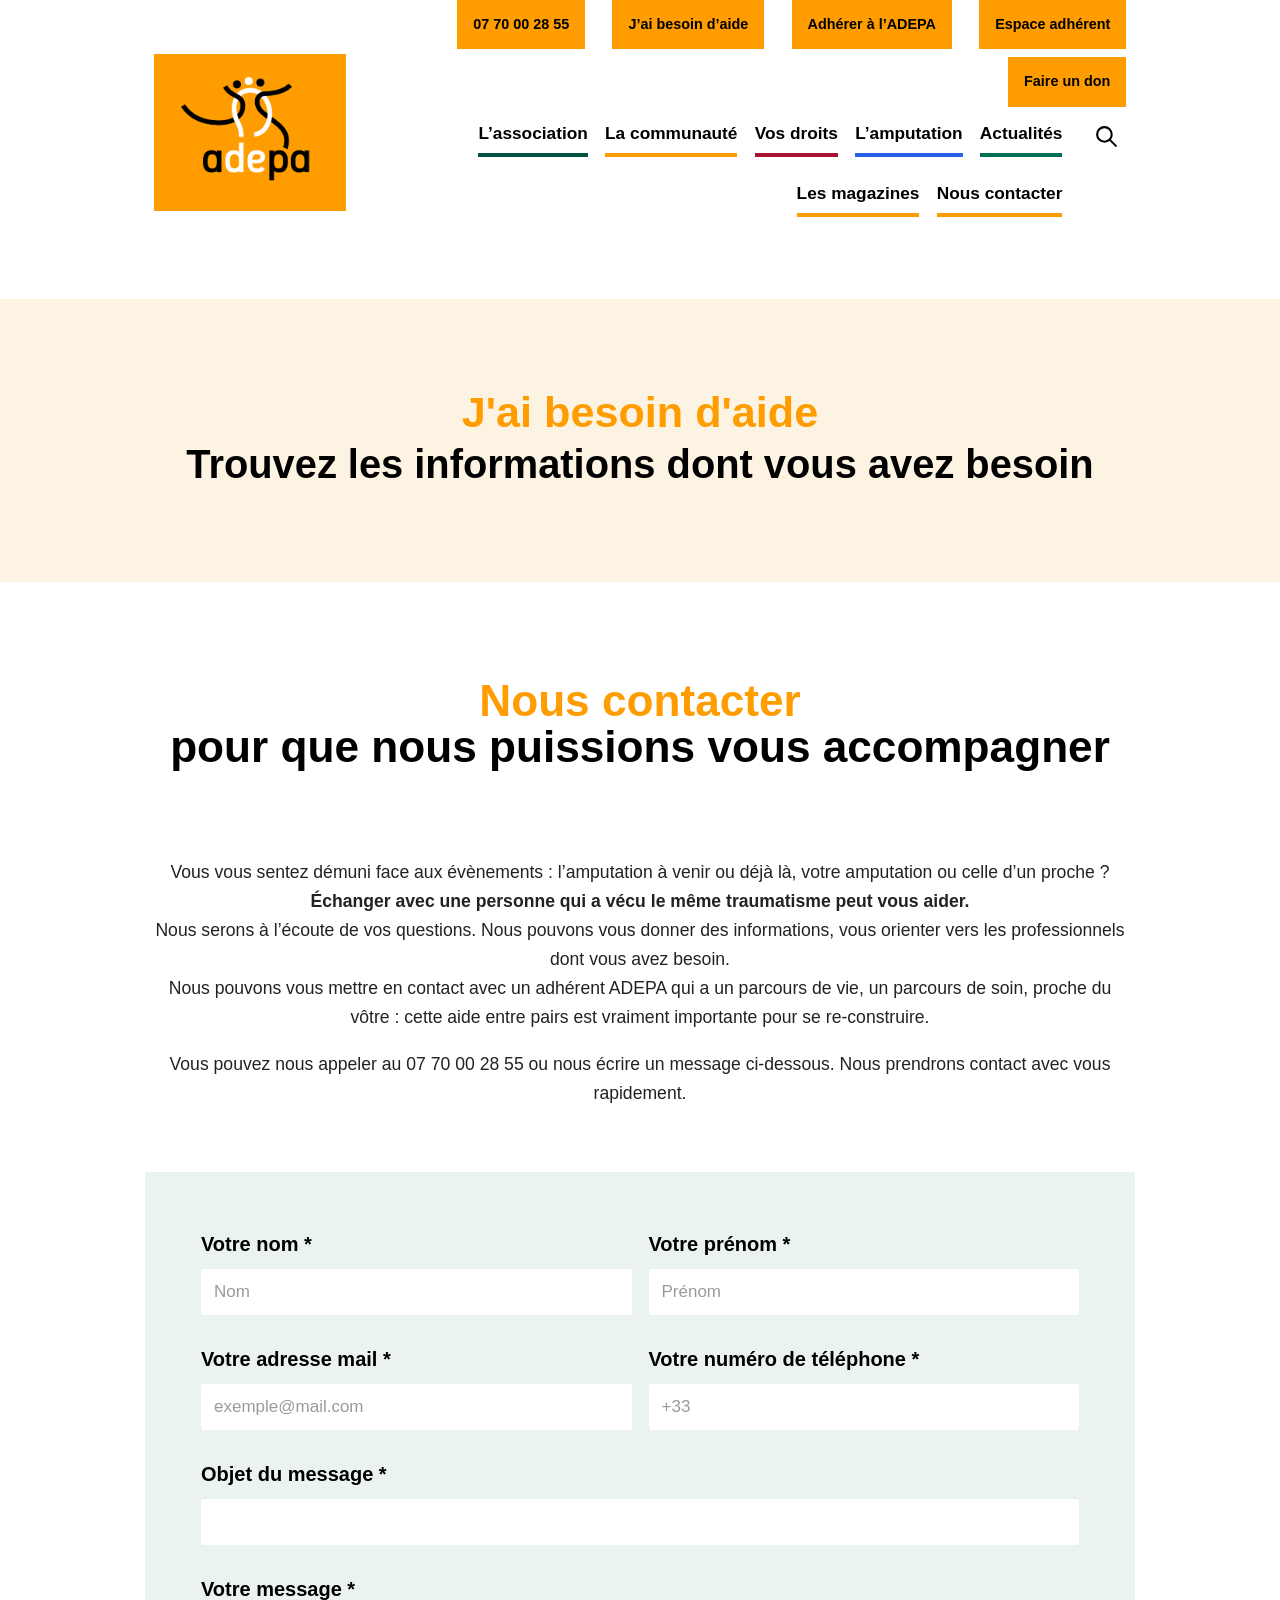
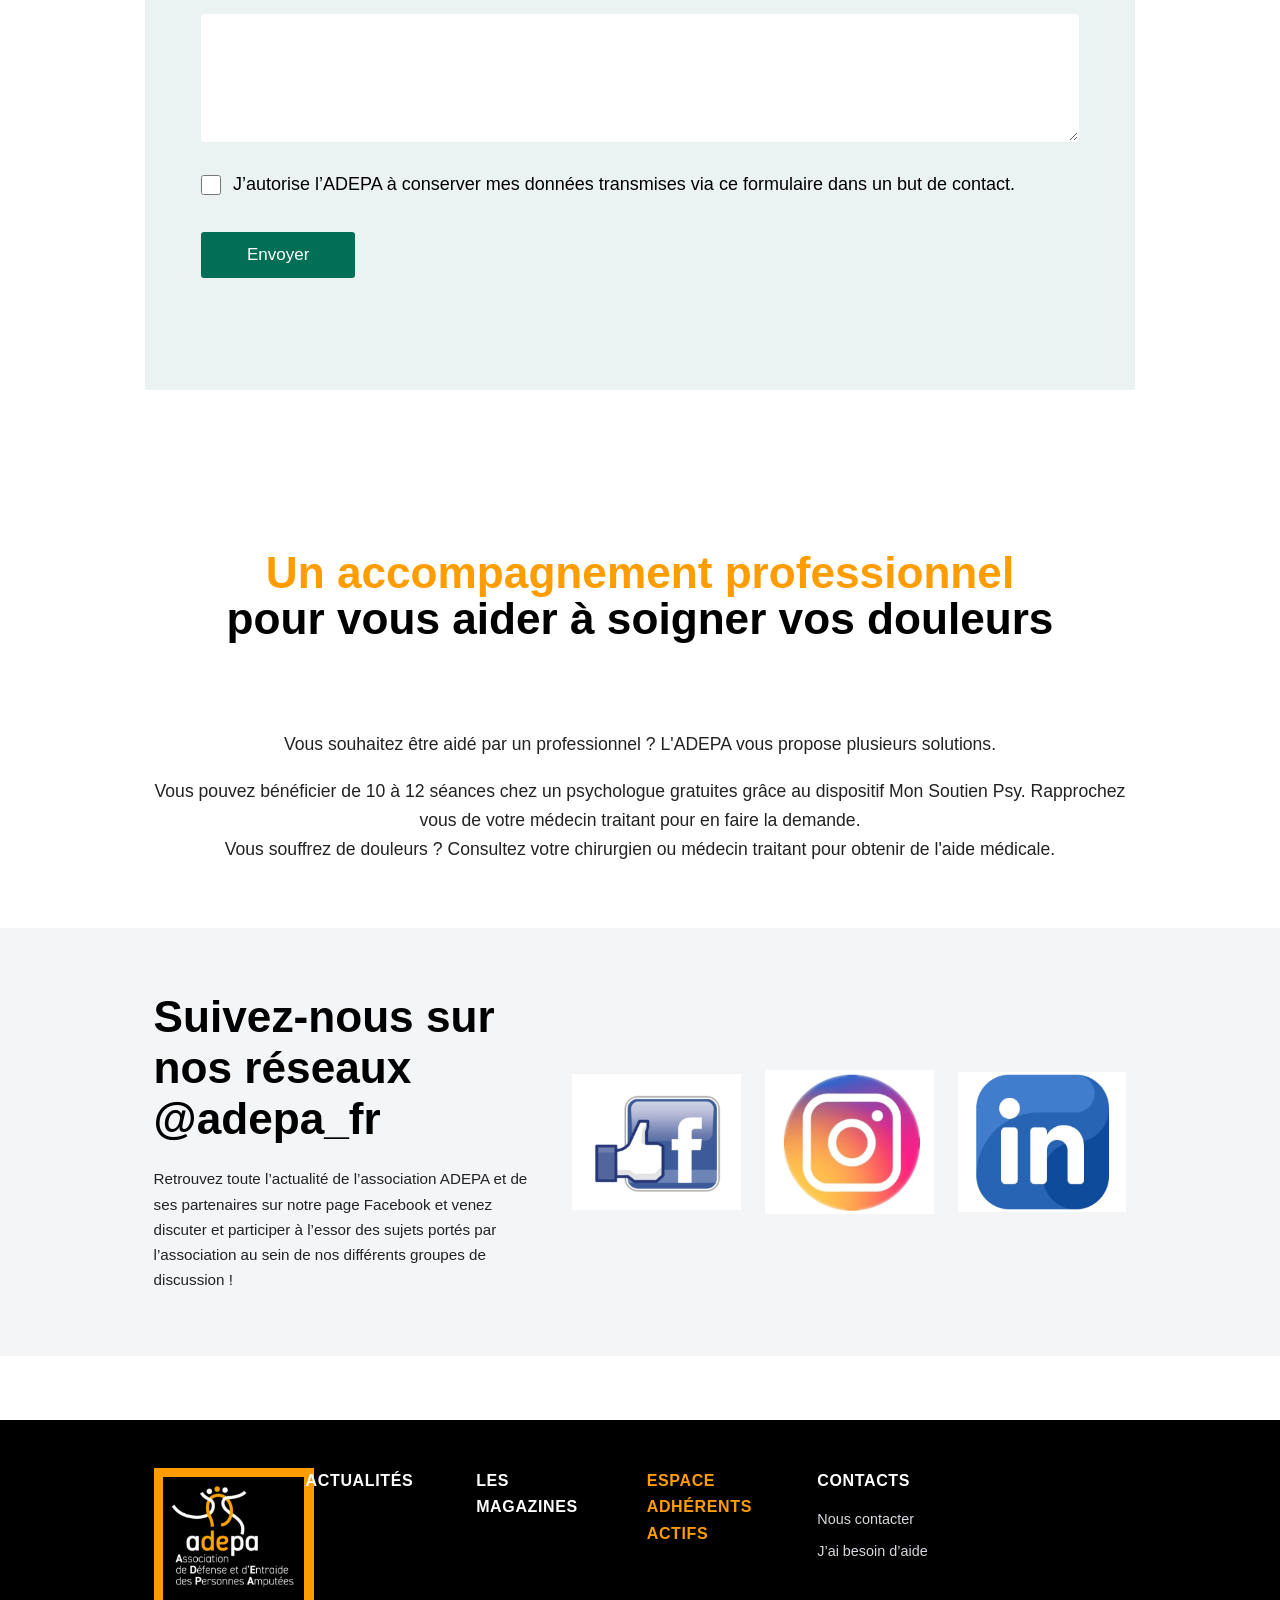
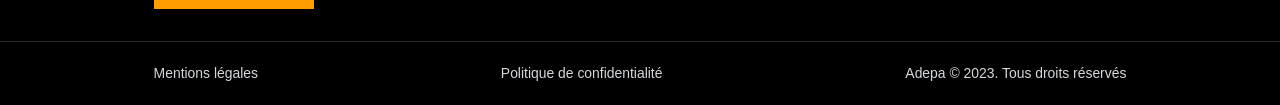
==== commit 5ffff796: "page nos actions" ====
--- a/aide.html
+++ b/aide.html
@@ -3,6 +3,7 @@
 <head>
     <!--META-->
     <meta charset="UTF-8" />
+    <meta name="viewport" content="width=device-width, initial-scale=1.0" />
     <title>Amputation, j&#039;ai besoin d&#039;aide - ADEPA</title>
     <meta name="description" content="Amputés, proches, aidants n&#039;hésitez pas à faire appel à l&#039;ADEPA qui vous contactera très rapidement si vous en avez besoin." />
     <meta property="og:locale" content="fr_FR" />
@@ -11,24 +12,29 @@
     <meta property="og:description" content="Amputés, proches, aidants n&#039;hésitez pas à faire appel à l&#039;ADEPA qui vous contactera très rapidement si vous en avez besoin." />
     <meta property="og:site_name" content="ADEPA" />
 
-    <!--links-->
-    <link rel="stylesheet" href="src/css/Accueil/00-variables.css"/>
-    <link rel="stylesheet" href="src/css/Accueil/01-base.css"/>
-    <link rel="stylesheet" href="src/css/Accueil/02-layout.css"/>
-    <link rel="stylesheet" href="src/css/Accueil/03-header.css"/>
-    <link rel="stylesheet" href="src/css/Accueil/04-components.css"/>
-    <link rel="stylesheet" href="src/css/Accueil/05-footer.css"/>
-    <link rel="stylesheet" href="src/css/Accueil/06-form.css"/>
+    <!-- Socle CSS commun -->
+    <link rel="stylesheet" href="src/css/00-variables.css"/>
+    <link rel="stylesheet" href="src/css/01-base.css"/>
+    <link rel="stylesheet" href="src/css/02-layout.css"/>
+    <link rel="stylesheet" href="src/css/03-header.css"/>
+    <link rel="stylesheet" href="src/css/04-components.css"/>
+    <link rel="stylesheet" href="src/css/05-footer.css"/>
+    <link rel="stylesheet" href="src/css/06-form.css"/>
+
+    <!-- CSS spécifique à la page Aide -->
+    <link rel="stylesheet" href="src/css/page-aide.css"/>
+
+    <!-- Scripts externes -->
     <script src="src/js/site.js" defer></script>
     <script src="src/js/aideForm.js" defer></script>
 </head>
-<body class="page-home">
+<body class="page-aide">
 
 <!-- =====================  EN-TÊTE  ===================== -->
 <header class="site-header">
     <div class="container site-header__inner">
         <a class="logo" href="index.html">
-            <img class="logo__img" src="src/img/accueil/logoAdepa.png" width="554" height="448" alt="ADEPA">
+            <img class="logo__img" src="src/img/logoAdepa.png" width="554" height="448" alt="ADEPA">
         </a>
 
         <div class="site-header__right">
@@ -38,9 +44,9 @@
                 <ul class="topbar__list">
                     <li><a class="topbar__link topbar__link--phone" href="tel:0770002855">07 70 00 28 55</a></li>
                     <li><a class="topbar__link" href="aide.html" title="J'ai besoin d'aide">J’ai besoin d’aide</a></li>
-                    <li><a class="topbar__link" href="#" title="Adherer à ADEPA">Adhérer à l’ADEPA</a></li>
-                    <li><a class="topbar__link" href="#" title="Espace adhérent">Espace adhérent</a></li>
-                    <li><a class="topbar__link" href="#" title="Faire un don à ADEPA">Faire un don</a></li>
+                    <li><a class="topbar__link" href="https://www.adepa.fr/adherer-a-ladepa/" title="Adherer à ADEPA">Adhérer à l’ADEPA</a></li>
+                    <li><a class="topbar__link" href="https://www.adepa.fr/espace-adherent/" title="Espace adhérent">Espace adhérent</a></li>
+                    <li><a class="topbar__link" href="https://www.adepa.fr/faire-un-don/" title="Faire un don à ADEPA">Faire un don</a></li>
                 </ul>
             </div>
 
@@ -49,95 +55,95 @@
                     <ul class="nav__list">
 
                         <li class="nav__item nav__item--has-sub">
-                            <a class="nav__link nav__link__asso" href="#">L’association</a>
+                            <a class="nav__link nav__link__asso" href="https://www.adepa.fr/lassociation/">L’association</a>
                             <ul class="subnav subnav__darkgreen">
-                                <li class="subnav__item"><a class="subnav__link" href="#" title="Qui sommes nous">Qui sommes-nous ?</a></li>
-                                <li class="subnav__item"><a class="subnav__link" href="#" title="Nos actions">Nos actions</a></li>
-                                <li class="subnav__item"><a class="subnav__link" href="#" title="Les commissions">Les commissions</a></li>
-                                <li class="subnav__item"><a class="subnav__link" href="#" title="Contacts en région">Vos contacts en région</a></li>
-                                <li class="subnav__item"><a class="subnav__link" href="#" title="Notre présence en centes">Présence en centres de rééducation</a></li>
-                                <li class="subnav__item"><a class="subnav__link" href="#" title="Recherches et etudes">Recherche et études</a></li>
-                                <li class="subnav__item"><a class="subnav__link" href="#" title="Livre d'or">Livre d’or</a></li>
+                                <li class="subnav__item"><a class="subnav__link" href="https://www.adepa.fr/qui-sommes-nous/" title="Qui sommes nous">Qui sommes-nous ?</a></li>
+                                <li class="subnav__item"><a class="subnav__link" href="nos_actions.html" title="Nos actions">Nos actions</a></li>
+                                <li class="subnav__item"><a class="subnav__link" href="https://www.adepa.fr/les-commissions/" title="Les commissions">Les commissions</a></li>
+                                <li class="subnav__item"><a class="subnav__link" href="https://www.adepa.fr/vos-contacts-en-region/" title="Contacts en région">Vos contacts en région</a></li>
+                                <li class="subnav__item"><a class="subnav__link" href="https://www.adepa.fr/presence-en-centres-de-reeducation/" title="Notre présence en centes">Présence en centres de rééducation</a></li>
+                                <li class="subnav__item"><a class="subnav__link" href="https://www.adepa.fr/recherche-et-etudes/" title="Recherches et etudes">Recherche et études</a></li>
+                                <li class="subnav__item"><a class="subnav__link" href="https://www.adepa.fr/livre-dor/" title="Livre d'or">Livre d’or</a></li>
                             </ul>
                         </li>
 
                         <li class="nav__item nav__item--has-sub">
-                            <a class="nav__link nav__link__commu" href="#">La communauté</a>
+                            <a class="nav__link nav__link__commu" href="https://www.adepa.fr/la-communaute/">La communauté</a>
                             <ul class="subnav subnav__yellow">
-                                <li class="subnav__item"><a class="subnav__link" href="#" title="Adherer à ADEPA">Adhérer à l’ADEPA</a></li>
-                                <li class="subnav__item"><a class="subnav__link" href="#" title="Avantages de l'adhesion">Avantages de l’adhésion à l’ADEPA</a></li>
-                                <li class="subnav__item"><a class="subnav__link" href="#" title="Faire un don">Faire un don</a></li>
-                                <li class="subnav__item"><a class="subnav__link" href="#" title="Associations et groupes">Associations et groupes sur les réseaux sociaux</a></li>
-                                <li class="subnav__item"><a class="subnav__link" href="#" title="Agenda">Agenda</a></li>
-                                <li class="subnav__item"><a class="subnav__link" href="#" title="Boutique">La boutique</a></li>
-                                <li class="subnav__item"><a class="subnav__link" href="#" title="Location matériel">Location de matériel</a></li>
-                                <li class="subnav__item"><a class="subnav__link" href="#" title="Bons plans">Bons plans entre amputés</a></li>
+                                <li class="subnav__item"><a class="subnav__link" href="https://www.adepa.fr/adherer-a-ladepa/" title="Adherer à ADEPA">Adhérer à l’ADEPA</a></li>
+                                <li class="subnav__item"><a class="subnav__link" href="https://www.adepa.fr/avantages-de-ladhesion-a-ladepa/" title="Avantages de l'adhesion">Avantages de l’adhésion à l’ADEPA</a></li>
+                                <li class="subnav__item"><a class="subnav__link" href="https://www.adepa.fr/faire-un-don/" title="Faire un don">Faire un don</a></li>
+                                <li class="subnav__item"><a class="subnav__link" href="https://www.adepa.fr/associations-et-groupes-sur-les-reseaux-sociaux/" title="Associations et groupes">Associations et groupes sur les réseaux sociaux</a></li>
+                                <li class="subnav__item"><a class="subnav__link" href="https://www.adepa.fr/agenda/" title="Agenda">Agenda</a></li>
+                                <li class="subnav__item"><a class="subnav__link" href="https://www.adepa.fr/la-boutique/" title="Boutique">La boutique</a></li>
+                                <li class="subnav__item"><a class="subnav__link" href="https://www.adepa.fr/location-de-materiel/" title="Location matériel">Location de matériel</a></li>
+                                <li class="subnav__item"><a class="subnav__link" href="https://www.adepa.fr/bons-plans-entre-amputes/" title="Bons plans">Bons plans entre amputés</a></li>
                                 <li class="subnav__item"><a class="subnav__link" href="https://adepa.forumactif.com/forum">FORUM</a></li>
                             </ul>
                         </li>
 
                         <li class="nav__item nav__item--has-sub">
-                            <a class="nav__link nav__link__droits" href="#" title="Vos droits">Vos droits</a>
-                            <ul class="subnav  subnav__red">
-                                <li class="subnav__item"><a class="subnav__link" href="#" title="Cadre législatif">Le cadre législatif</a></li>
+                            <a class="nav__link nav__link__droits" href="https://www.adepa.fr/vos-droits/" title="Vos droits">Vos droits</a>
+                            <ul class="subnav subnav__red">
+                                <li class="subnav__item"><a class="subnav__link" href="https://www.adepa.fr/le-cadre-legislatif/" title="Cadre législatif">Le cadre législatif</a></li>
                                 <li class="subnav__item subnav__item--has-sub">
-                                    <a class="subnav__link" href="#" title="MDPH et MDA">MDPH et MDA</a>
+                                    <a class="subnav__link" href="https://www.adepa.fr/mdph-et-mda/" title="MDPH et MDA">MDPH et MDA</a>
                                     <ul class="subnav subnav__red">
-                                        <li class="subnav__item"><a class="subnav__link" href="#" title="Le rôle des MDPH">Le rôle des MDPH</a></li>
-                                        <li class="subnav__item"><a class="subnav__link" href="#" title="Ressources et allocations">Ressources et allocations</a></li>
-                                        <li class="subnav__item"><a class="subnav__link" href="#" title="Carte mobilité inclusion">La carte mobilité inclusion</a></li>
-                                        <li class="subnav__item"><a class="subnav__link" href="#" title="RQTH">La reconnaissance de la qualité de travailleur handicapé (RQTH)</a></li>
+                                        <li class="subnav__item"><a class="subnav__link" href="https://www.adepa.fr/le-role-des-mdph/" title="Le rôle des MDPH">Le rôle des MDPH</a></li>
+                                        <li class="subnav__item"><a class="subnav__link" href="https://www.adepa.fr/ressources-et-allocations/" title="Ressources et allocations">Ressources et allocations</a></li>
+                                        <li class="subnav__item"><a class="subnav__link" href="https://www.adepa.fr/la-carte-mobilite-inclusion/" title="Carte mobilité inclusion">La carte mobilité inclusion</a></li>
+                                        <li class="subnav__item"><a class="subnav__link" href="https://www.adepa.fr/la-reconnaissance-de-la-qualite-de-travailleur-handicape-rqth/" title="RQTH">La reconnaissance de la qualité de travailleur handicapé (RQTH)</a></li>
                                     </ul>
                                 </li>
-                                <li class="subnav__item"><a class="subnav__link" href="#" title="Demarches en cas d'accident">Démarches en cas d’accident</a></li>
-                                <li class="subnav__item"><a class="subnav__link" href="#" title="Reconnaitre préjudices">Faire reconnaître les préjudices</a></li>
-                                <li class="subnav__item"><a class="subnav__link" href="#" title="Permis de conduire">Amputation &amp; permis de conduire</a></li>
-                                <li class="subnav__item"><a class="subnav__link" href="#" title="Fiscalité">Fiscalité</a></li>
+                                <li class="subnav__item"><a class="subnav__link" href="https://www.adepa.fr/demarches-en-cas-daccident/" title="Demarches en cas d'accident">Démarches en cas d’accident</a></li>
+                                <li class="subnav__item"><a class="subnav__link" href="https://www.adepa.fr/faire-reconnaitre-les-prejudices/" title="Reconnaitre préjudices">Faire reconnaître les préjudices</a></li>
+                                <li class="subnav__item"><a class="subnav__link" href="https://www.adepa.fr/amputation-permis-de-conduire/" title="Permis de conduire">Amputation &amp; permis de conduire</a></li>
+                                <li class="subnav__item"><a class="subnav__link" href="https://www.adepa.fr/fiscalite/" title="Fiscalité">Fiscalité</a></li>
                             </ul>
                         </li>
 
                         <li class="nav__item nav__item--has-sub">
-                            <a class="nav__link nav__link__amputation" href="#" title="Amputation">L’amputation</a>
+                            <a class="nav__link nav__link__amputation" href="https://www.adepa.fr/lamputation/" title="Amputation">L’amputation</a>
                             <ul class="subnav subnav__blue">
                                 <li class="subnav__item subnav__item--has-sub">
-                                    <a class="subnav__link" href="#" title="Comprendre">Comprendre l’amputation</a>
+                                    <a class="subnav__link" href="https://www.adepa.fr/comprendre-lamputation/" title="Comprendre">Comprendre l’amputation</a>
                                     <ul class="subnav subnav__blue">
-                                        <li class="subnav__item"><a class="subnav__link" href="#" title="Les causes">Les causes d’amputation</a></li>
-                                        <li class="subnav__item"><a class="subnav__link" href="#" title="Impacts psychologiques">Les impacts psychologiques</a></li>
-                                        <li class="subnav__item"><a class="subnav__link" href="#" title="Amputations du membre inférieur">Les amputations du membre inférieur</a></li>
-                                        <li class="subnav__item"><a class="subnav__link" href="#" title="Amputations du membre supérieur">Les amputations du membre supérieur</a></li>
-                                        <li class="subnav__item"><a class="subnav__link" href="#" title="Les problèmes de peaux">Les problèmes de peau</a></li>
-                                        <li class="subnav__item"><a class="subnav__link" href="#" title="Douleurs fantômes">Les douleurs du membre fantôme</a></li>
+                                        <li class="subnav__item"><a class="subnav__link" href="https://www.adepa.fr/les-causes-damputation/" title="Les causes">Les causes d’amputation</a></li>
+                                        <li class="subnav__item"><a class="subnav__link" href="https://www.adepa.fr/les-impacts-psychologiques/" title="Impacts psychologiques">Les impacts psychologiques</a></li>
+                                        <li class="subnav__item"><a class="subnav__link" href="https://www.adepa.fr/les-amputations-du-membre-inferieur/" title="Amputations du membre inférieur">Les amputations du membre inférieur</a></li>
+                                        <li class="subnav__item"><a class="subnav__link" href="https://www.adepa.fr/les-amputations-du-membre-superieur/" title="Amputations du membre supérieur">Les amputations du membre supérieur</a></li>
+                                        <li class="subnav__item"><a class="subnav__link" href="https://www.adepa.fr/les-problemes-de-peau/" title="Les problèmes de peaux">Les problèmes de peau</a></li>
+                                        <li class="subnav__item"><a class="subnav__link" href="https://www.adepa.fr/les-douleurs-du-membre-fantome/" title="Douleurs fantômes">Les douleurs du membre fantôme</a></li>
                                     </ul>
                                 </li>
                                 <li class="subnav__item subnav__item--has-sub">
-                                    <a class="subnav__link" href="#" title="Prothèse, c'est quoi?">Une prothèse c’est quoi ?</a>
-                                    <ul class="subnav  subnav__blue">
-                                        <li class="subnav__item"><a class="subnav__link" href="#" title="Prothèse">La prothèse</a></li>
-                                        <li class="subnav__item"><a class="subnav__link" href="#" title="Prothèses membres inférieurs">Les prothèses de membres inférieurs</a></li>
-                                        <li class="subnav__item"><a class="subnav__link" href="#" title="Prothèses membres supérieurs">Les prothèses de membres supérieurs</a></li>
-                                        <li class="subnav__item"><a class="subnav__link" href="#" title="Trouver orthoprothesiste">Trouver un orthoprothésiste</a></li>
+                                    <a class="subnav__link" href="https://www.adepa.fr/une-prothese-cest-quoi/" title="Prothèse, c'est quoi?">Une prothèse c’est quoi ?</a>
+                                    <ul class="subnav subnav__blue">
+                                        <li class="subnav__item"><a class="subnav__link" href="https://www.adepa.fr/la-prothese/" title="Prothèse">La prothèse</a></li>
+                                        <li class="subnav__item"><a class="subnav__link" href="https://www.adepa.fr/les-protheses-de-membres-inferieurs/" title="Prothèses membres inférieurs">Les prothèses de membres inférieurs</a></li>
+                                        <li class="subnav__item"><a class="subnav__link" href="https://www.adepa.fr/les-protheses-de-membres-superieurs/" title="Prothèses membres supérieurs">Les prothèses de membres supérieurs</a></li>
+                                        <li class="subnav__item"><a class="subnav__link" href="https://www.adepa.fr/trouver-un-orthoprothesiste/" title="Trouver orthoprothesiste">Trouver un orthoprothésiste</a></li>
                                     </ul>
                                 </li>
                                 <li class="subnav__item subnav__item--has-sub">
-                                    <a class="subnav__link" href="#" title="Sports adaptés aux amputés">Les sports adaptés aux amputés</a>
-                                    <ul class="subnav  subnav__blue">
-                                        <li class="subnav__item"><a class="subnav__link" href="#" title="Sports collectifs">Les sports collectifs</a></li>
-                                        <li class="subnav__item"><a class="subnav__link" href="#" title="Sports d'eau">Les sports d’eau</a></li>
-                                        <li class="subnav__item"><a class="subnav__link" href="#" title="Sports de glisse">Les sports de glisse</a></li>
-                                        <li class="subnav__item"><a class="subnav__link" href="#" title="Vélo Moto">Vélo – Moto</a></li>
-                                        <li class="subnav__item"><a class="subnav__link" href="#" title="Athletisme">Athlétisme</a></li>
-                                        <li class="subnav__item"><a class="subnav__link" href="#" title="Autres sports">Autres sports</a></li>
+                                    <a class="subnav__link" href="https://www.adepa.fr/les-sports-adaptes-aux-amputes/" title="Sports adaptés aux amputés">Les sports adaptés aux amputés</a>
+                                    <ul class="subnav subnav__blue">
+                                        <li class="subnav__item"><a class="subnav__link" href="https://www.adepa.fr/les-sports-collectifs/" title="Sports collectifs">Les sports collectifs</a></li>
+                                        <li class="subnav__item"><a class="subnav__link" href="https://www.adepa.fr/les-sports-deau/" title="Sports d'eau">Les sports d’eau</a></li>
+                                        <li class="subnav__item"><a class="subnav__link" href="https://www.adepa.fr/les-sports-de-glisse/" title="Sports de glisse">Les sports de glisse</a></li>
+                                        <li class="subnav__item"><a class="subnav__link" href="https://www.adepa.fr/velo-moto/" title="Vélo Moto">Vélo – Moto</a></li>
+                                        <li class="subnav__item"><a class="subnav__link" href="https://www.adepa.fr/athletisme/" title="Athletisme">Athlétisme</a></li>
+                                        <li class="subnav__item"><a class="subnav__link" href="https://www.adepa.fr/autres-sports/" title="Autres sports">Autres sports</a></li>
                                     </ul>
                                 </li>
-                                <li class="subnav__item"><a class="subnav__link" href="#" title="Sondages divers">Sondages divers</a></li>
-                                <li class="subnav__item"><a class="subnav__link" href="#" title="Videos didactiques">Vidéos didactiques</a></li>
+                                <li class="subnav__item"><a class="subnav__link" href="https://www.adepa.fr/sondages-divers/" title="Sondages divers">Sondages divers</a></li>
+                                <li class="subnav__item"><a class="subnav__link" href="https://www.adepa.fr/videos-didactiques/" title="Videos didactiques">Vidéos didactiques</a></li>
                             </ul>
                         </li>
 
-                        <li class="nav__item"><a class="nav__link nav__link__actus" href="#" title="Actualités">Actualités</a></li>
-                        <li class="nav__item"><a class="nav__link nav__link__others" href="#" title="Les magazines">Les magazines</a></li>
-                        <li class="nav__item"><a class="nav__link nav__link__others" href="#" title="Nous contacter">Nous contacter</a></li>
+                        <li class="nav__item"><a class="nav__link nav__link__actus" href="https://www.adepa.fr/actualites/" title="Actualités">Actualités</a></li>
+                        <li class="nav__item"><a class="nav__link nav__link__others" href="https://www.adepa.fr/les-magazines/" title="Les magazines">Les magazines</a></li>
+                        <li class="nav__item"><a class="nav__link nav__link__others" href="https://www.adepa.fr/nous-contacter/" title="Nous contacter">Nous contacter</a></li>
                     </ul>
                 </nav>
 
@@ -156,7 +162,7 @@
     <!-- Panneau de recherche -->
     <div class="search-panel">
         <div class="container search-panel__inner">
-            <form class="search-panel__form" role="search" method="get" action="index.html">
+            <form class="search-panel__form" role="search" method="get" action="https://www.adepa.fr/">
                 <label class="sr-only" for="site-search">Rechercher</label>
                 <input class="search-panel__input" id="site-search" type="search" name="s" placeholder="Rechercher …" title="Rechercher :">
             </form>
@@ -166,10 +172,11 @@
         </div>
     </div>
 </header>
-        <!-- corps-->
-
-    <!--Titre-->
+
+<!-- =====================  CORPS  ===================== -->
 <main class="site-main">
+
+    <!-- Titre -->
     <section class="intro section hero">
         <div class="container text-center">
             <h1 class="title text-orange">
@@ -179,12 +186,12 @@
         </div>
     </section>
 
-    <!--article nous contacter-->
+    <!-- Article nous contacter -->
     <article class="section">
         <section class="banner section--white">
             <div class="container">
                 <h2 class="title title--with-icon title--center title--orange">
-                    Nous contacter<span class="title__accent  title--black">pour que nous puissions vous accompagner</span>
+                    Nous contacter<span class="title__accent title--black">pour que nous puissions vous accompagner</span>
                 </h2>
             </div>
         </section>
@@ -198,8 +205,7 @@
             </div>
         </section>
 
-        <!--formulaire-->
-
+        <!-- Formulaire -->
         <form class="formulaire" id="contact">
             <div class="grille">
                 <div class="champ">
@@ -250,7 +256,7 @@
         </form>
     </article>
 
-    <!-- article nos aides proposées -->
+    <!-- Article nos aides proposées -->
     <article class="section">
         <section class="banner section--white">
             <div class="container">
@@ -265,71 +271,74 @@
                 <div class="lead lead--center">
                     <p>Vous souhaitez être aidé par un professionnel ? L'ADEPA vous propose plusieurs solutions.</p>
                     <ul>
-                        <li>- Vous pouvez bénéficier de 10 à 12 séances chez un psychologue gratuites grâce au dispositif Mon Soutien Psy. Rapprochez vous de votre médecin traitant pour en faire la demande.</li>
-                        <li>- Vous souffrez de douleurs ? Consultez votre chirurgien ou médecin traitant pour obtenir de l'aide médicale.</li>
+                        <li>Vous pouvez bénéficier de 10 à 12 séances chez un psychologue gratuites grâce au dispositif Mon Soutien Psy. Rapprochez vous de votre médecin traitant pour en faire la demande.</li>
+                        <li>Vous souffrez de douleurs ? Consultez votre chirurgien ou médecin traitant pour obtenir de l'aide médicale.</li>
                     </ul>
                 </div>
             </div>
         </section>
 
-    <!-- Réseaux sociaux -->
-    <section class="social section section--alt">
-        <div class="container">
-            <div class="row">
-                <div class="col-5">
-                    <h2 class="title">Suivez-nous sur nos réseaux<span class="title__accent text-orange">@adepa_fr</span></h2>
-                    <p>Retrouvez toute l’actualité de l’association ADEPA et de ses partenaires sur notre page Facebook et venez discuter et participer à l’essor des sujets portés par l’association au sein de nos différents groupes de discussion !</p>
-                </div>
-                <div class="col-7">
-                    <ul class="social-list">
-                        <li class="social-list__item">
-                            <a class="social-list__link" href="#" target="_blank" rel="noopener">
-                                <img class="social-list__img" src="src/img/accueil/RS/Facebook.png" width="202" height="153" alt="Facebook ADEPA" loading="lazy">
-                            </a>
-                        </li>
-                        <li class="social-list__item">
-                            <a class="social-list__link" href="#" target="_blank" rel="noopener">
-                                <img class="social-list__img" src="src/img/accueil/RS/Instagram.png" width="186" height="186" alt="Instagram ADEPA" loading="lazy">
-                            </a>
-                        </li>
-                        <li class="social-list__item">
-                            <a class="social-list__link" href="#" target="_blank" rel="noopener">
-                                <img class="social-list__img" src="src/img/accueil/RS/LinkedIn.png" width="197" height="197" alt="LinkedIn ADEPA" loading="lazy">
-                            </a>
-                        </li>
-                    </ul>
-                </div>
-            </div>
-        </div>
-    </section>
-</article>
+        <!-- Réseaux sociaux -->
+        <section class="social section section--alt">
+            <div class="container">
+                <div class="row">
+                    <div class="col-5">
+                        <h2 class="title">Suivez-nous sur nos réseaux<span class="title__accent text-orange">@adepa_fr</span></h2>
+                        <p>Retrouvez toute l’actualité de l’association ADEPA et de ses partenaires sur notre page Facebook et venez discuter et participer à l’essor des sujets portés par l’association au sein de nos différents groupes de discussion !</p>
+                    </div>
+                    <div class="col-7">
+                        <ul class="social-list">
+                            <li class="social-list__item">
+                                <a class="social-list__link" href="#" target="_blank" rel="noopener">
+                                    <img class="social-list__img" src="src/img/accueil/RS/Facebook.png" width="202" height="153" alt="Facebook ADEPA" loading="lazy">
+                                </a>
+                            </li>
+                            <li class="social-list__item">
+                                <a class="social-list__link" href="#" target="_blank" rel="noopener">
+                                    <img class="social-list__img" src="src/img/accueil/RS/Instagram.png" width="186" height="186" alt="Instagram ADEPA" loading="lazy">
+                                </a>
+                            </li>
+                            <li class="social-list__item">
+                                <a class="social-list__link" href="#" target="_blank" rel="noopener">
+                                    <img class="social-list__img" src="src/img/accueil/RS/LinkedIn.png" width="197" height="197" alt="LinkedIn ADEPA" loading="lazy">
+                                </a>
+                            </li>
+                        </ul>
+                    </div>
+                </div>
+            </div>
+        </section>
+    </article>
 </main>
-<!--footer-->
+
+<!-- =====================  PIED DE PAGE  ===================== -->
+<!-- =====================  PIED DE PAGE  ===================== -->
 <footer class="site-footer">
     <div class="footer__main">
-        <div class="container footer__grid">
-
-            <div class="footer__brand">
-                <img src="src/img/accueil/logoAdepaNoir.png" width="272" height="224" alt="Logo ADEPA" loading="lazy">
+        <div class="container footer__grid footer__grid--5cols">
+            <div class="footer__brand footer__brand--yellow">
+                <img src="src/img/logoAdepaNoir.png" width="272" height="224" alt="Logo ADEPA" loading="lazy">
             </div>
 
             <div class="footer__col">
-                <p class="footer__title"><a href="#">Actualités</a></p>
+                <p class="footer__title"><a href="https://www.adepa.fr/actualites/">Actualités</a></p>
             </div>
 
             <div class="footer__col">
-                <p class="footer__title"><a href="#">Les magazines</a></p>
+                <p class="footer__title"><a href="https://www.adepa.fr/les-magazines/">Les magazines</a></p>
             </div>
 
             <div class="footer__col">
-                <a class="footer__title" href="#" title="Documents ADEPA" target="_blank" rel="noopener">Espace adhérents actifs</a>
+                <p class="footer__title">
+                    <a class="footer__link--member" href="https://adepa.frama.space/s/kzT5PXMxzCTtH7k" title="Documents ADEPA" target="_blank" rel="noopener">Espace adhérents actifs</a>
+                </p>
             </div>
 
             <div class="footer__col">
                 <p class="footer__title">Contacts</p>
                 <ul class="footer__list">
-                    <li><a href="#">Nous contacter</a></li>
-                    <li><a href="#">J’ai besoin d’aide</a></li>
+                    <li><a href="https://www.adepa.fr/nous-contacter/">Nous contacter</a></li>
+                    <li><a href="aide.html">J’ai besoin d’aide</a></li>
                 </ul>
             </div>
         </div>
@@ -337,8 +346,8 @@
 
     <div class="footer__bottom">
         <div class="container footer__bottom-inner">
-            <a href="#" title="Mentions légales">Mentions légales</a>
-            <a href="#" title="Politique de confidentialité">Politique de confidentialité</a>
+            <a href="https://www.adepa.fr/mentions-legales/" title="Mentions légales">Mentions légales</a>
+            <a href="https://www.adepa.fr/politique-de-confidentialite/" title="Politique de confidentialité">Politique de confidentialité</a>
             <span>Adepa © 2023. Tous droits réservés</span>
         </div>
     </div>
--- a/src/css/00-variables.css
+++ b/src/css/00-variables.css
@@ -0,0 +1,60 @@
+:root {
+  /* Couleurs principales */
+  --c-orange:        #ff9d00;
+  --c-orange-dark:   #c87902;
+  --c-yellow:        var(--c-orange);
+  --c-yellow-soft:   #fdf3e3;
+
+  --c-green:         #006f55;
+  --c-green-dark:    #00513f;
+  --c-green-light:   #93e064;
+  --c-green-soft:    #ebf3f2; /* Ajouté pour les cartes Nos actions et formulaires */
+
+  --c-blue:          #2563e8;
+  --c-blue-soft:     #e8f1fa;
+
+  --c-red:           #a8132f;
+  --c-red-dark:      #850e24;
+
+  /* Neutres & textes */
+  --c-ink:           #000000;
+  --c-text:          #222222;
+  --c-muted:         #6b737b;
+  --c-placeholder:   #9a9a9a;
+  --c-line:          #dfe3e7;
+  --c-bg:            #ffffff;
+  --c-bg-alt:        #f3f5f7;
+  --c-white:         #ffffff;
+
+  /* Typographie (base Accueil) */
+  --font-body:  Arial, Helvetica, "Liberation Sans", sans-serif;
+  --font-title: Arial, Helvetica, "Liberation Sans", sans-serif;
+
+  --fs-base:  0.95rem;
+  --fs-sm:    0.87rem;
+  --fs-h1:    clamp(1.5rem, 1rem + 1.4vw, 2.1rem);
+  --fs-h2:    clamp(1.7rem, 1rem + 2.2vw, 3.1rem);
+  --fs-h3:    clamp(1.1rem, .8rem + .6vw, 1.3rem);
+  --lh-body:  1.65;
+  --lh-title: 1.15;
+
+  /* Mise en page */
+  --container:     1360px;
+  --container-pad: 12vw;
+  --gap:           2rem;
+  --gap-sm:        1rem;
+  --section-y:     clamp(2.5rem, 5vw, 4.5rem);
+  --header-h:      250px;
+  --topbar-h:      40px;
+
+  /* Effets */
+  --radius:    0;
+  --radius-lg: 0;
+  --shadow:    none;
+  --shadow-lg: 0 8px 24px rgba(0,0,0,.18);
+  --ease:      .25s ease;
+
+  /* Breakpoints */
+  --bp-tablet: 980px;
+  --bp-mobile: 640px;
+}
--- a/src/css/01-base.css
+++ b/src/css/01-base.css
@@ -0,0 +1,54 @@
+*, *::before, *::after { box-sizing: border-box; }
+
+html { -webkit-text-size-adjust: 100%; scroll-behavior: smooth; }
+
+body {
+  margin: 0;
+  font-family: var(--font-body);
+  font-size: var(--fs-base);
+  line-height: var(--lh-body);
+  color: var(--c-text);
+  background: var(--c-bg);
+  -webkit-font-smoothing: antialiased;
+}
+
+img, svg, video { max-width: 100%; height: auto; }
+img { display: block; }
+
+a { color: var(--c-orange-dark); text-decoration: none; transition: color var(--ease); }
+a:hover, a:focus-visible { color: var(--c-orange); }
+a:focus-visible, button:focus-visible, select:focus-visible, input:focus-visible, textarea:focus-visible {
+  outline: 3px solid var(--c-blue);
+  outline-offset: 2px;
+}
+
+p { margin: 0 0 1em; }
+p:last-child { margin-bottom: 0; }
+
+ul, ol { margin: 0; padding: 0; list-style: none; }
+
+h1, h2, h3, h4 {
+  margin: 0 0 .6em;
+  font-family: var(--font-title);
+  line-height: var(--lh-title);
+  color: var(--c-ink);
+  font-weight: 700;
+}
+h1 { font-size: var(--fs-h1); }
+h2 { font-size: var(--fs-h2); }
+h3 { font-size: var(--fs-h3); }
+
+button { font: inherit; color: inherit; cursor: pointer; }
+
+.text-center  { text-align: center; }
+.text-orange  { color: var(--c-orange); }
+.sr-only {
+  position: absolute !important; width: 1px; height: 1px; margin: -1px; padding: 0;
+  overflow: hidden; clip: rect(0 0 0 0); white-space: nowrap; border: 0;
+}
+.float-left  { float: left;  margin: 0 1rem .5rem 0; }
+.float-right { float: right; margin: 0 0 .5rem 1rem; }
+
+@media (prefers-reduced-motion: reduce) {
+  * { animation: none !important; transition: none !important; scroll-behavior: auto !important; }
+}
--- a/src/css/02-layout.css
+++ b/src/css/02-layout.css
@@ -0,0 +1,47 @@
+.container {
+  width: min(var(--container), 100% - 2 * var(--container-pad));
+  margin-inline: auto;
+}
+
+.section { padding-block: var(--section-y); position: relative; }
+.section--tight { padding-block: calc(var(--section-y) / 2); }
+.section--flush-top { padding-top: 0; }
+
+.section--white  { background: var(--c-bg); }
+.section--alt    { background: var(--c-bg-alt); }
+.section--yellow { background: var(--c-yellow); }
+.section--cream  { background: var(--c-yellow-soft); }
+.section--green  { background: var(--c-green); color: var(--c-green-light); }
+.section--shadow { box-shadow: inset 0 8px 14px -8px rgba(0,0,0,.25), inset 0 -8px 14px -8px rgba(0,0,0,.25); }
+
+.row {
+  display: grid;
+  gap: var(--gap);
+  grid-template-columns: repeat(12, minmax(0, 1fr));
+  align-items: center;
+}
+.row + .row { margin-top: var(--gap); }
+.row--top     { align-items: start; }
+.row--stretch { align-items: stretch; }
+
+.col-12  { grid-column: span 12; }
+.col-8   { grid-column: span 8; }
+.col-7   { grid-column: span 7; }
+.col-6   { grid-column: span 6; }
+.col-5   { grid-column: span 5; }
+.col-4   { grid-column: span 4; }
+
+.card-grid {
+  display: grid;
+  gap: var(--gap);
+  grid-template-columns: repeat(3, minmax(0, 1fr));
+}
+
+@media (max-width: 980px) {
+  :root { --container-pad: 6vw; }
+  .col-8, .col-7, .col-6, .col-5, .col-4 { grid-column: span 12; }
+  .card-grid { grid-template-columns: repeat(2, minmax(0, 1fr)); }
+}
+@media (max-width: 640px) {
+  .card-grid { grid-template-columns: 1fr; }
+}
--- a/src/css/03-header.css
+++ b/src/css/03-header.css
@@ -0,0 +1,155 @@
+.site-header {
+  position: relative; z-index: 50;
+  padding: 0 0 4rem;
+  background: var(--c-white);
+}
+.site-header__inner { display: flex; align-items: flex-start; gap: 2rem; }
+
+.logo { display: block; flex: 0 0 auto; margin-top: 54px; background: var(--c-orange); }
+.logo__img { width: clamp(110px, 15vw, 266px); height: auto; }
+
+.site-header__right { flex: 1; min-width: 0; display: flex; flex-direction: column; align-items: flex-end; }
+
+/* ---------- Boutons du haut (téléphone, aide, adhérer, don) ---------- */
+.topbar__list { display: flex; flex-wrap: wrap; justify-content: flex-end; gap: .5rem 1.7rem; }
+.topbar__link {
+  display: block; padding: 1rem;
+  font-weight: 700; font-size: 0.9rem; line-height: 1.2; color: var(--c-ink);
+  background: var(--c-orange);
+  transition: background var(--ease), color var(--ease);
+}
+.topbar__link:hover, .topbar__link:focus-visible { background: var(--c-ink); color: var(--c-orange); }
+
+/* ---------- Navigation + recherche ---------- */
+.site-header__navrow {
+  display: flex; align-items: flex-start; justify-content: flex-end; gap: 1.5rem;
+  width: 100%; margin-top: 8px;
+}
+
+.nav__list {
+  display: flex; flex-wrap: wrap; justify-content: flex-end; gap: 0 1em;
+  font-size: clamp(.85rem, .40rem + .85vw, 1.2rem);
+  max-width: 38em;
+}
+.nav__item { position: relative; }
+
+.nav__link {
+  display: block; padding: .45rem 0 .55rem; margin-bottom: 1.1rem;
+  font-weight: 700; font-size: 1em; line-height: 1.3;
+  color: var(--c-ink); white-space: nowrap;
+  border-bottom: 4px solid transparent;
+}
+
+.nav__link__asso       { border-bottom-color: var(--c-green-dark); }
+.nav__link__commu      { border-bottom-color: var(--c-orange); }
+.nav__link__droits     { border-bottom-color: var(--c-red); }
+.nav__link__amputation { border-bottom-color: var(--c-blue); }
+.nav__link__actus      { border-bottom-color: var(--c-green); }
+.nav__link__others     { border-bottom-color: var(--c-yellow); }
+
+.nav__item:hover > .nav__link,
+.nav__item:focus-within > .nav__link { color: var(--c-orange-dark); }
+
+/* Sous-menus */
+.subnav {
+  position: absolute; top: calc(100% - 1.1rem + 4px); left: 0; z-index: 60;
+  width: 200px; padding: .6rem 0;
+  box-shadow: 0 6px 22px rgba(0,0,0,.14);
+  opacity: 0; visibility: hidden; transform: translateY(6px);
+  transition: opacity var(--ease), transform var(--ease), visibility var(--ease);
+}
+.subnav__darkgreen { background: var(--c-green-dark); }
+.subnav__yellow    { background: var(--c-orange-dark); }
+.subnav__red       { background: var(--c-red); }
+.subnav__blue      { background: var(--c-blue); }
+
+.nav__item:hover > .subnav,
+.nav__item:focus-within > .subnav,
+.nav__item.is-open > .subnav { opacity: 1; visibility: visible; transform: none; }
+
+.subnav__link {
+  display: block; padding: .7rem 1.4rem;
+  font-size: 1.08rem; font-weight: 700; line-height: 1.4; color: var(--c-white);
+}
+.subnav__link:hover, .subnav__link:focus-visible { background: var(--c-yellow-soft); color: var(--c-orange-dark); }
+
+.subnav__item { position: relative; }
+.subnav__item--has-sub > .subnav__link::after { content: "›"; float: right; margin-left: 1em; font-weight: 700; }
+.subnav .subnav { top: -.6rem; left: 100%; }
+.subnav__item:hover > .subnav,
+.subnav__item:focus-within > .subnav { opacity: 1; visibility: visible; transform: none; }
+
+.nav__item:nth-last-child(-n+3) > .subnav { left: auto; right: 0; }
+.nav__item:nth-last-child(-n+3) .subnav .subnav { left: auto; right: 100%; }
+
+/* ---------- Recherche + burger ---------- */
+.header-actions { display: flex; align-items: center; gap: .25rem; margin-top: .15rem; }
+.icon-btn {
+  display: inline-grid; place-items: center; width: 40px; height: 40px;
+  background: none; border: 0; color: var(--c-ink);
+  transition: color var(--ease);
+}
+.icon-btn:hover, .icon-btn:focus-visible { color: var(--c-orange); }
+.icon-btn svg { width: 25px; height: 25px; fill: none; stroke: currentColor; stroke-width: 2; stroke-linecap: round; }
+
+.menu-toggle { display: none; }
+.menu-toggle__bar,
+.menu-toggle__bar::before,
+.menu-toggle__bar::after {
+  display: block; width: 26px; height: 3px; background: currentColor;
+  transition: transform var(--ease), background var(--ease);
+}
+.menu-toggle__bar { position: relative; }
+.menu-toggle__bar::before, .menu-toggle__bar::after { content: ""; position: absolute; left: 0; }
+.menu-toggle__bar::before { top: -8px; }
+.menu-toggle__bar::after  { top:  8px; }
+.menu-toggle[aria-expanded="true"] .menu-toggle__bar { background: transparent; }
+.menu-toggle[aria-expanded="true"] .menu-toggle__bar::before { transform: translateY(8px) rotate(45deg); }
+.menu-toggle[aria-expanded="true"] .menu-toggle__bar::after  { transform: translateY(-8px) rotate(-45deg); }
+
+/* ---------- Panneau de recherche ---------- */
+.search-panel { position: absolute; inset: 0; z-index: 70; display: none; align-items: center; background: var(--c-white); }
+.search-panel.is-open { display: flex; }
+.search-panel__inner { display: flex; align-items: center; gap: 1rem; }
+.search-panel__form { flex: 1; }
+.search-panel__input {
+  width: 100%; padding: .6rem 0; font: inherit; font-size: 1.6rem; font-weight: 700;
+  color: var(--c-ink); background: none; border: 0; border-bottom: 4px solid var(--c-orange);
+}
+
+/* ---------- Tablette / mobile ---------- */
+@media (max-width: 1100px) {
+  .site-header { padding-bottom: 1rem; }
+  .site-header__inner { gap: 1rem; }
+  .logo { margin-top: .75rem; }
+  .menu-toggle { display: inline-grid; }
+  .site-header__navrow { margin-top: .5rem; }
+
+  .topbar__list { gap: .35rem .5rem; }
+  .topbar__link { padding: .55rem .7rem; font-size: .85rem; }
+
+  .nav {
+    position: absolute; top: 100%; left: 0; right: 0; z-index: 60;
+    max-height: calc(100vh - 160px); overflow-y: auto;
+    background: var(--c-white); border-top: 4px solid var(--c-orange);
+    box-shadow: 0 8px 24px rgba(0,0,0,.18); display: none;
+  }
+  .nav.is-open { display: block; }
+  .nav__list { font-size: 1rem; max-width: none; flex-direction: column; align-items: stretch; flex-wrap: nowrap; gap: 0; padding: .5rem 6vw 1rem; }
+  .nav__link { margin-bottom: 0; padding: .85rem 0; white-space: normal; font-size: 1.1rem; }
+  .nav__item--has-sub > .nav__link::after { content: "+"; float: right; }
+
+  .subnav, .subnav .subnav {
+    position: static; width: auto; padding: 0 0 0 1rem; box-shadow: none;
+    transform: none; opacity: 1; visibility: visible; display: none;
+  }
+  .nav__item.is-open > .subnav,
+  .subnav__item.is-open > .subnav { display: block; }
+  .nav__item:hover > .subnav { display: none; }
+  .nav__item.is-open:hover > .subnav { display: block; }
+  .nav__item:nth-last-child(-n+3) > .subnav { right: auto; }
+  .subnav__item--has-sub > .subnav__link::after { content: "+"; }
+}
+@media (max-width: 640px) {
+  .topbar__link--phone { display: none; }
+}
--- a/src/css/04-components.css
+++ b/src/css/04-components.css
@@ -0,0 +1,121 @@
+/* ---------- Titres de section ---------- */
+.title { margin-bottom: .5em; font-weight: 700; }
+.title__accent { display: block; font: inherit; color: inherit; }
+.title--center { text-align: center; }
+.title--white  { color: var(--c-white); }
+.title--blue   { color: var(--c-blue); }
+.title--red    { color: var(--c-red); }
+.title--green  { color: var(--c-green); }
+.title--yellow, .title--orange { color: var(--c-orange); }
+.title--light  { color: var(--c-green-light); }
+.title--black  { color: var(--c-ink); }
+
+.title__icon { width: auto; max-height: 90px; }
+.title--with-icon { display: flow-root; line-height: 1.05; }
+.title--with-icon .title__icon { float: left; margin: 0 1.5rem .25rem 0; }
+
+.title--ornate { display: flex; align-items: center; justify-content: center; gap: 1.5rem; text-align: center; }
+.title--ornate img { flex: 0 0 auto; width: 130px; }
+@media (max-width: 640px) { .title--ornate img { display: none; } }
+
+.lead { font-size: 1.1rem; max-width: 100ch; }
+.lead--center { margin-inline: auto; text-align: center; }
+
+/* ---------- Bannière de bienvenue ---------- */
+.hero { background: var(--c-yellow-soft); padding-block: clamp(3rem, 7vw, 6rem); }
+.hero .title { font-size: clamp(1.8rem, .09rem + 3vw, 3.3rem); margin-bottom: .1em; color: var(--c-ink); }
+.hero .title.text-orange { font-size: clamp(1.5rem, .8rem + 2.8vw, 2.7rem); color: var(--c-orange); }
+
+/* ---------- Boutons ---------- */
+.btn {
+  display: inline-block; padding: .7rem 1.1rem;
+  font-weight: 700; font-size: 1rem; line-height: 1.2; text-align: center; text-decoration: none;
+  border: 3px solid transparent; border-radius: 0;
+  transition: background var(--ease), color var(--ease), border-color var(--ease);
+}
+.btn--orange { background: var(--c-orange); color: var(--c-ink); }
+.btn--orange:hover, .btn--orange:focus-visible { background: var(--c-ink); color: var(--c-orange); }
+
+.btn--white { background: var(--c-white); color: var(--c-green); }
+.btn--white:hover, .btn--white:focus-visible { background: var(--c-orange); color: var(--c-ink); }
+
+.btn--red { background: var(--c-red); color: var(--c-white); }
+.btn--red:hover, .btn--red:focus-visible { background: var(--c-red-dark); color: var(--c-white); }
+
+.btn--black { background: var(--c-ink); color: var(--c-white); }
+.btn--black:hover, .btn--black:focus-visible { background: var(--c-orange); color: var(--c-ink); }
+
+.btn--outline { background: transparent; border-color: var(--c-white); color: var(--c-white); padding-block: .55rem; border-width: 2px; }
+.btn--outline:hover, .btn--outline:focus-visible { background: var(--c-white); color: var(--c-green); }
+
+.btn--more::after { content: " >"; }
+.btn-group { display: flex; flex-wrap: wrap; gap: 1rem; margin-top: 1.5rem; }
+.btn-group--center { justify-content: center; }
+
+/* ---------- Bandeau « Actualités » ---------- */
+.banner { padding-block: 2rem 1.5rem; }
+.banner .title { margin: 0; }
+
+/* ---------- Bloc don / adhésion ---------- */
+.promo__title { color: var(--c-white); }
+.promo__title .title__accent { color: var(--c-green-light); }
+.promo__text { color: var(--c-green-light); font-size: 1.05rem; }
+.promo__media img { margin-inline: auto; }
+.promo__media--round img { border-radius: 50%; }
+.promo__icon { float: right; margin: 0 0 .5rem 1rem; max-width: 113px; }
+
+/* ---------- Cartes cliquables ---------- */
+.card {
+  display: flex; flex-direction: column; height: 100%;
+  padding: 1.5rem; background: var(--c-white);
+  border: 2px solid var(--c-line); border-top: 8px solid var(--card-accent, var(--c-blue));
+  border-radius: var(--radius); color: var(--c-text);
+  transition: transform var(--ease), box-shadow var(--ease), border-color var(--ease);
+}
+.card:hover, .card:focus-visible {
+  transform: translateY(-4px); box-shadow: var(--shadow-lg);
+  border-color: var(--card-accent, var(--c-blue)); color: var(--c-text);
+}
+.card__title { font-size: var(--fs-h3); color: var(--card-accent, var(--c-blue)); margin-bottom: .5em; }
+.card__text  { margin: 0; font-size: .95rem; }
+
+.section--blue-theme { --card-accent: var(--c-blue); }
+.section--red-theme  { --card-accent: var(--c-red); }
+.card--blue  { --card-accent: var(--c-blue); }
+.card--red   { --card-accent: var(--c-red); }
+.card--green { --card-accent: var(--c-green); }
+
+.section-head { max-width: 760px; margin: 0 auto 2.5rem; text-align: center; }
+
+/* ---------- Articles en liste ---------- */
+.post-list { display: grid; gap: 1.25rem; }
+.post-card {
+  padding: 1.25rem 1.5rem; background: var(--c-white);
+  border-left: 6px solid var(--card-accent, var(--c-blue));
+  border-radius: var(--radius); box-shadow: var(--shadow);
+}
+.post-card--blue  { --card-accent: var(--c-blue); }
+.post-card--green { --card-accent: var(--c-green); }
+.post-card__title { font-size: 1.1rem; margin-bottom: .25em; }
+.post-card__title a { color: var(--card-accent); }
+.post-card__meta { margin: 0 0 .75rem; font-size: var(--fs-sm); color: var(--c-muted); }
+.post-card__excerpt { font-size: .95rem; }
+.post-card__more { display: inline-block; margin-top: .5rem; font-weight: 700; color: var(--card-accent); }
+.post-card__more::after { content: " ›"; }
+
+/* ---------- Formulaire de filtre ---------- */
+.filter { width: 100%; }
+.filter__select {
+  width: 100%; padding: .8rem 2.5rem .8rem 1rem;
+  font: inherit; font-weight: 600; color: var(--c-ink);
+  background: var(--c-white) url("data:image/svg+xml,%3Csvg xmlns='http://www.w3.org/2000/svg' width='12' height='8' viewBox='0 0 12 8'%3E%3Cpath d='M1 1l5 5 5-5' fill='none' stroke='%231f2328' stroke-width='2'/%3E%3C/svg%3E") no-repeat right 1rem center;
+  border: 2px solid var(--c-ink); border-radius: var(--radius);
+  appearance: none; -webkit-appearance: none;
+}
+
+/* ---------- Réseaux sociaux ---------- */
+.social-list { display: flex; flex-wrap: wrap; align-items: center; justify-content: space-around; gap: 1.5rem; }
+.social-list__item { flex: 1 1 120px; max-width: 200px; }
+.social-list__link { display: block; transition: transform var(--ease); }
+.social-list__link:hover, .social-list__link:focus-visible { transform: scale(1.08); }
+.social-list__img { margin-inline: auto; max-height: 150px; width: auto; }
--- a/src/css/05-footer.css
+++ b/src/css/05-footer.css
@@ -0,0 +1,39 @@
+.site-footer { background: var(--c-ink); color: #d5d9dd; }
+.site-footer a { color: #d5d9dd; }
+.site-footer a:hover, .site-footer a:focus-visible { color: var(--c-yellow); }
+
+.footer__main { padding-block: 3rem 2rem; }
+.footer__grid {
+  display: grid; gap: 2rem;
+  grid-template-columns: minmax(120px, .8fr) repeat(var(--footer-cols, 4), minmax(0, 1fr));
+  align-items: start;
+}
+/* Variante à 5 colonnes utilisée sur Nos actions */
+.footer__grid--5cols { --footer-cols: 5; }
+
+.footer__brand img { max-width: 160px; padding: .6rem; border-radius: var(--radius); }
+.footer__brand--yellow img { background: var(--c-yellow); }
+
+.footer__title {
+  margin: 0 0 .75rem; font-size: 1rem; font-weight: 700;
+  color: var(--c-white); text-transform: uppercase; letter-spacing: .04em;
+}
+.footer__title a { color: inherit; }
+.footer__list li + li { margin-top: .4rem; }
+.footer__list a { font-size: .9rem; }
+.footer__link--member { color: var(--c-orange) !important; font-weight: 700; }
+.footer__col > .footer__title:not(:first-child) { margin-top: 1.5rem; }
+
+.footer__bottom { border-top: 1px solid rgba(255,255,255,.15); padding-block: 1.25rem; font-size: var(--fs-sm); }
+.footer__bottom-inner {
+  display: flex; flex-wrap: wrap; justify-content: space-between; gap: .5rem 2rem;
+}
+
+@media (max-width: 980px) {
+  .footer__grid { grid-template-columns: repeat(3, minmax(0, 1fr)); }
+  .footer__brand { grid-column: 1 / -1; }
+}
+@media (max-width: 640px) {
+  .footer__grid { grid-template-columns: repeat(2, minmax(0, 1fr)); }
+  .footer__bottom-inner { flex-direction: column; text-align: center; }
+}
--- a/src/css/06-form.css
+++ b/src/css/06-form.css
@@ -0,0 +1,115 @@
+.formulaire {
+    max-width: 990px;
+    margin: 0 auto;
+    padding: 56px 56px 96px;
+    background: var(--c-green-soft);
+}
+
+.formulaire .grille {
+    display: grid;
+    grid-template-columns: 1fr 1fr;
+    column-gap: 17px;
+    row-gap: 24px;
+}
+
+.formulaire .champ { display: flex; flex-direction: column; }
+.formulaire .champ.pleine-largeur { grid-column: 1 / -1; }
+
+.formulaire label {
+    margin-bottom: 8px;
+    font-size: 20px;
+    font-weight: 700;
+    color: var(--c-ink);
+}
+
+.formulaire input[type="text"],
+.formulaire input[type="email"],
+.formulaire input[type="tel"],
+.formulaire textarea {
+    width: 100%;
+    padding: 0 12px;
+    height: 46px;
+    background: var(--c-white);
+    border: 1px solid transparent;
+    border-radius: 3px;
+    font: inherit;
+    font-size: 17px;
+    color: var(--c-ink);
+}
+
+.formulaire textarea {
+    height: 128px;
+    padding-top: 12px;
+    resize: vertical;
+}
+
+.formulaire ::placeholder { color: var(--c-placeholder); opacity: 1; }
+
+.formulaire input:focus,
+.formulaire textarea:focus {
+    outline: 2px solid var(--c-green);
+    outline-offset: 0;
+}
+
+.formulaire .invalide { border-color: var(--c-red) !important; }
+
+.formulaire .erreur {
+    min-height: 0;
+    margin-top: 4px;
+    font-size: 14px;
+    color: var(--c-red);
+}
+
+.formulaire .consentement {
+    display: flex;
+    align-items: center;
+    gap: 12px;
+    margin-top: 24px;
+    font-size: 18px;
+}
+
+.formulaire .consentement input {
+    width: 20px;
+    height: 20px;
+    margin: 0;
+    flex-shrink: 0;
+    accent-color: var(--c-green);
+}
+
+.formulaire .consentement label {
+    margin: 0;
+    font-size: inherit;
+    font-weight: 400;
+    cursor: pointer;
+}
+
+.formulaire button[type="submit"] {
+    margin-top: 32px;
+    padding: 0 46px;
+    height: 46px;
+    background: var(--c-green);
+    color: var(--c-white);
+    border: 0;
+    border-radius: 3px;
+    font: inherit;
+    font-size: 17px;
+    cursor: pointer;
+    transition: background var(--ease);
+}
+
+.formulaire button[type="submit"]:hover { background: var(--c-green-dark); }
+.formulaire button[type="submit"]:focus-visible { outline: 3px solid var(--c-ink); outline-offset: 2px; }
+
+.formulaire .statut {
+    margin-top: 16px;
+    font-size: 17px;
+    color: var(--c-green);
+    font-weight: 700;
+}
+
+@media (max-width: 640px) {
+    .formulaire { padding: 32px 20px 48px; }
+    .formulaire .grille { grid-template-columns: 1fr; }
+    .formulaire label { font-size: 18px; }
+    .formulaire .consentement { align-items: flex-start; font-size: 16px; }
+}
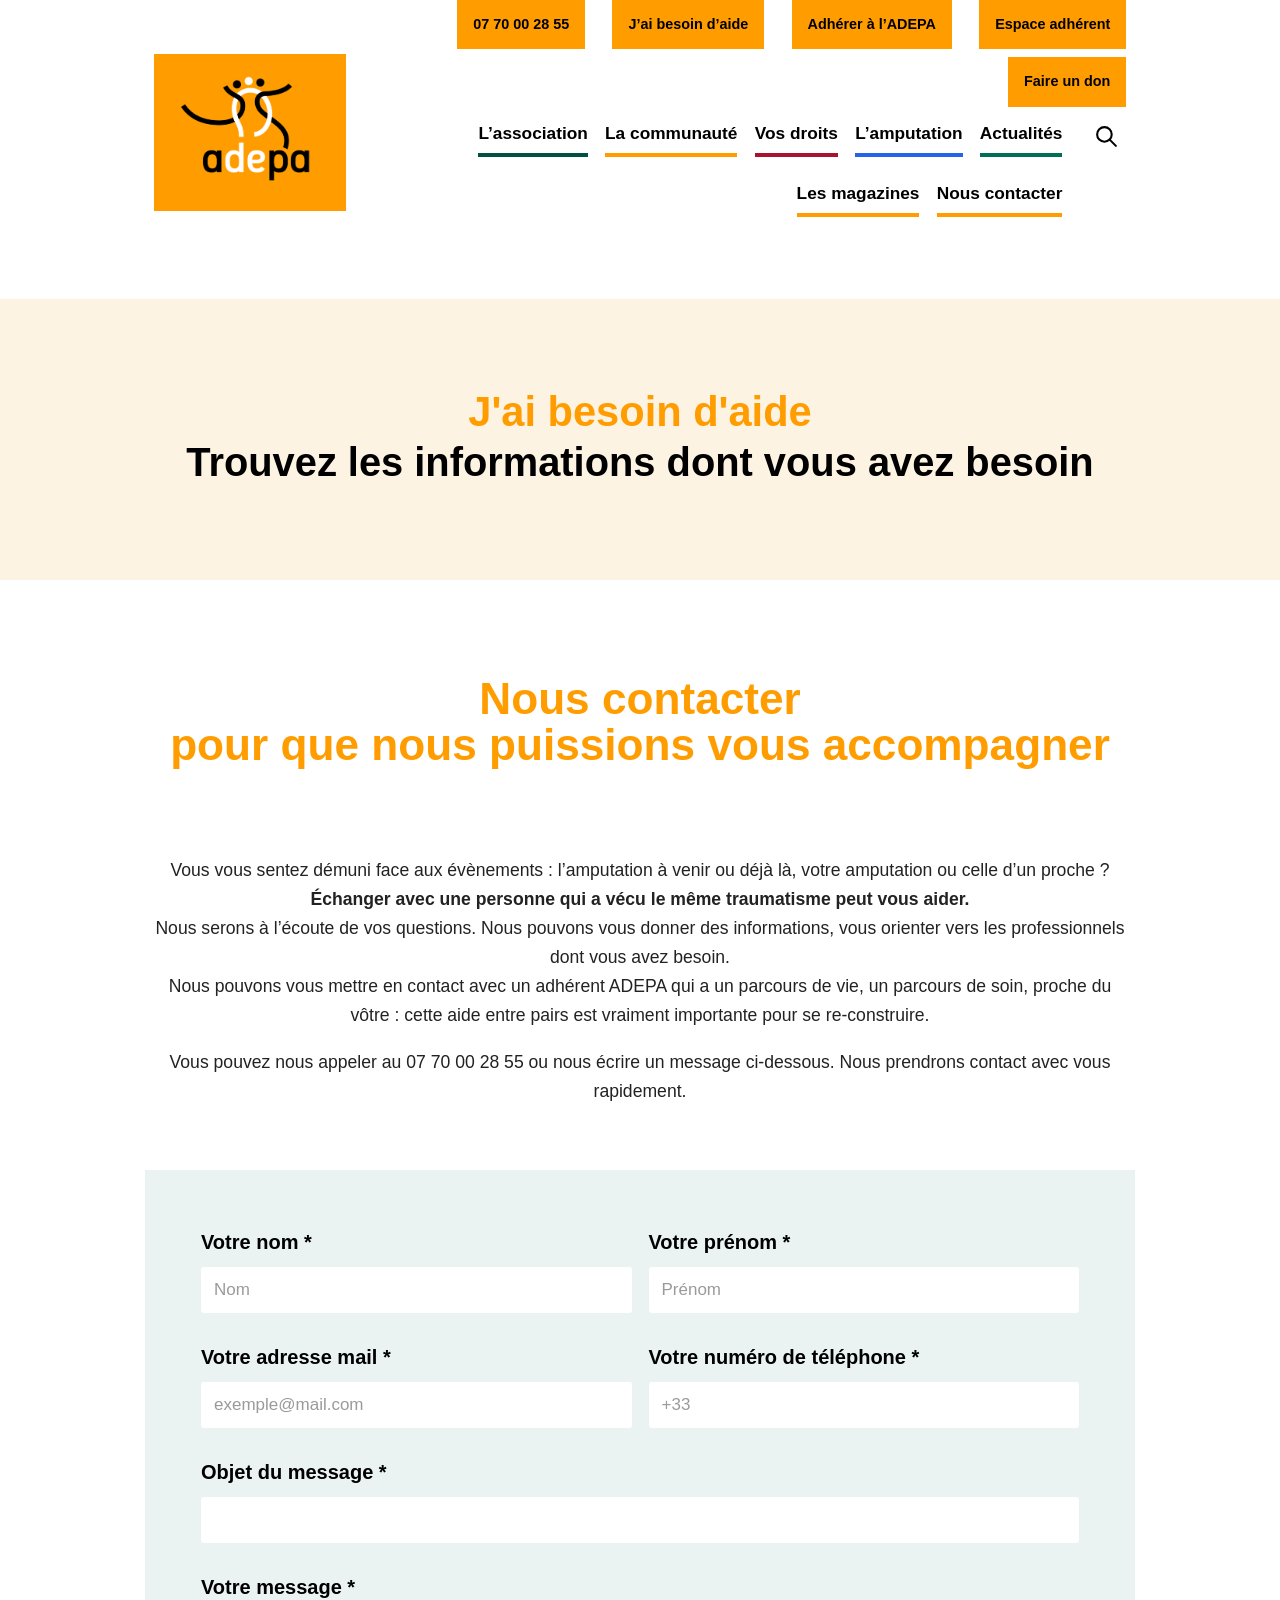
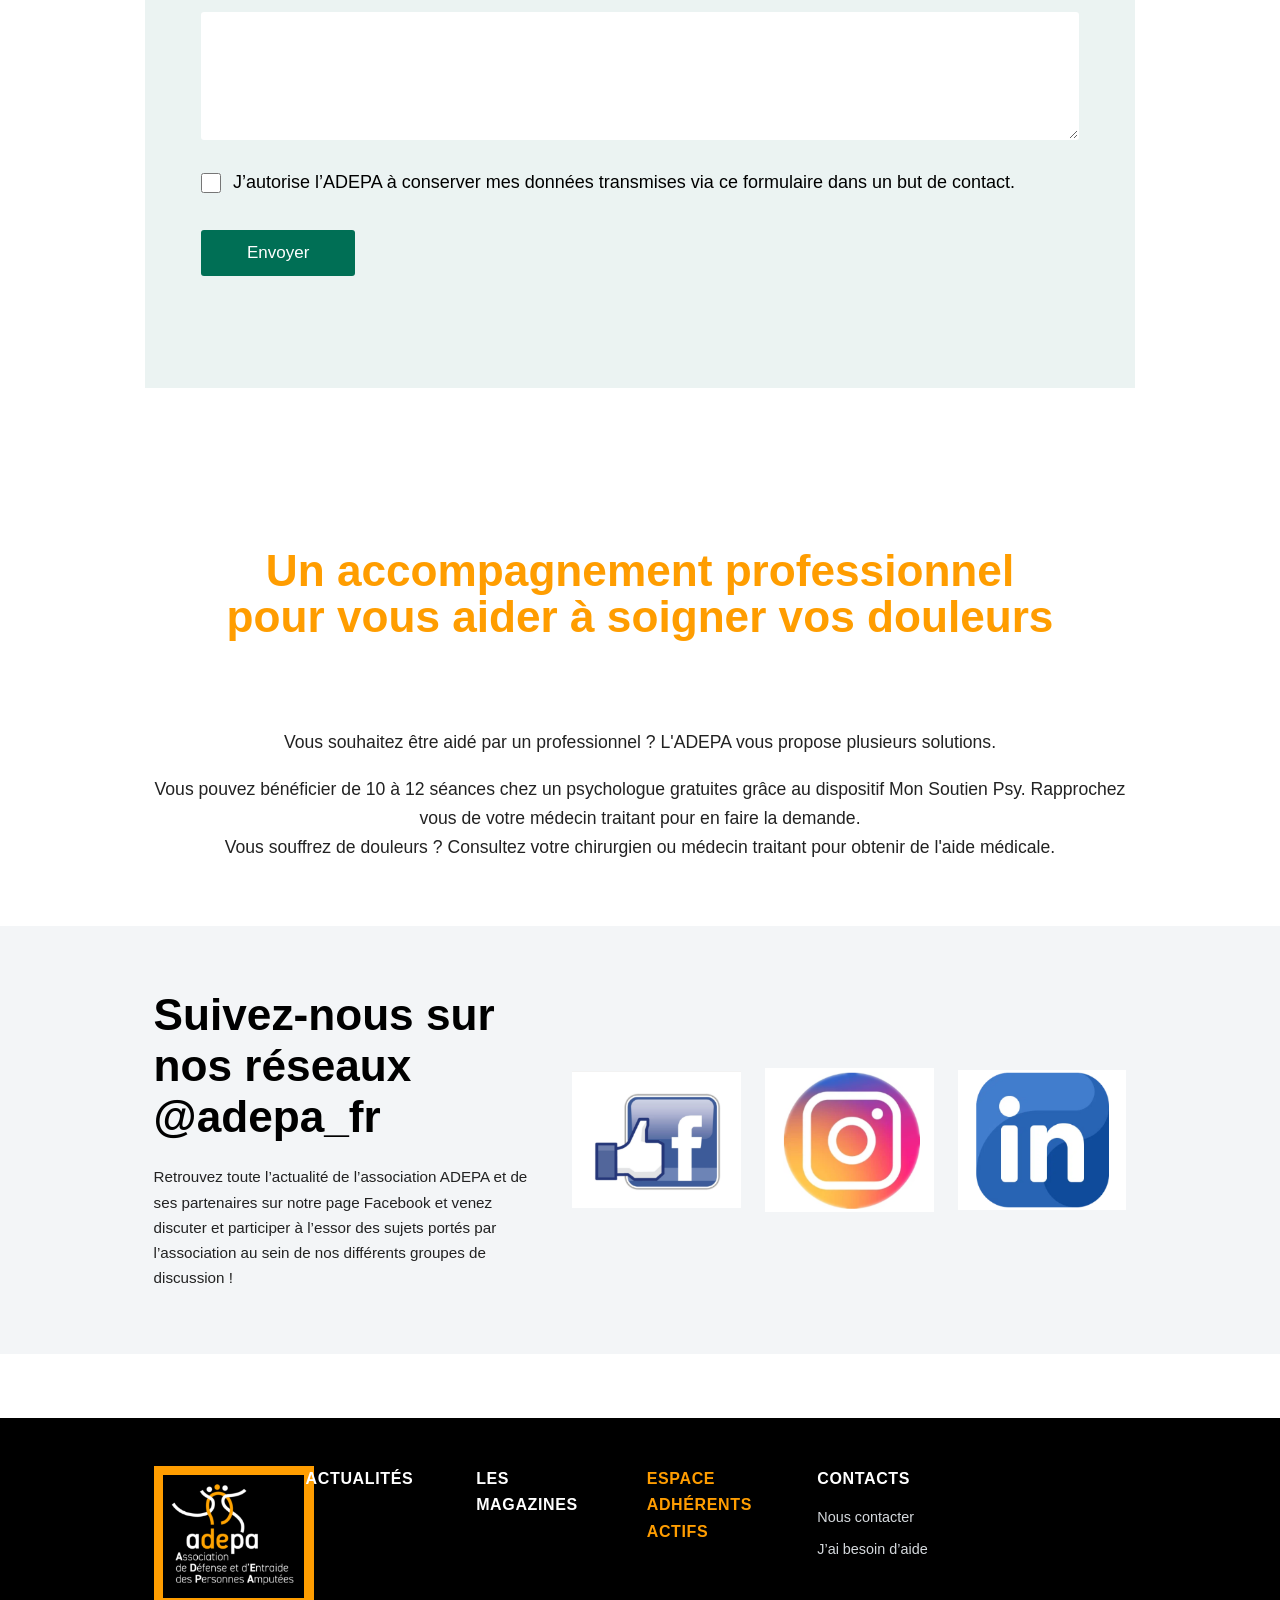
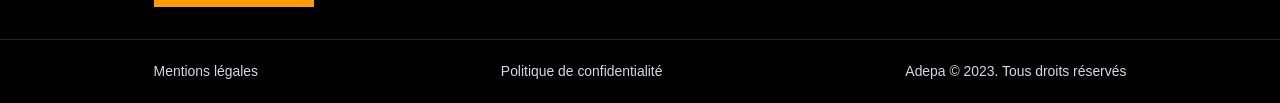
==== commit 20851ccb: "page nos actions" ====
--- a/aide.html
+++ b/aide.html
@@ -45,7 +45,7 @@
                     <li><a class="topbar__link topbar__link--phone" href="tel:0770002855">07 70 00 28 55</a></li>
                     <li><a class="topbar__link" href="aide.html" title="J'ai besoin d'aide">J’ai besoin d’aide</a></li>
                     <li><a class="topbar__link" href="https://www.adepa.fr/adherer-a-ladepa/" title="Adherer à ADEPA">Adhérer à l’ADEPA</a></li>
-                    <li><a class="topbar__link" href="https://www.adepa.fr/espace-adherent/" title="Espace adhérent">Espace adhérent</a></li>
+                    <li><a class="topbar__link" href="https://adepa.frama.space/s/kzT5PXMxzCTtH7k/authenticate/showshare" title="Espace adhérent">Espace adhérent</a></li>
                     <li><a class="topbar__link" href="https://www.adepa.fr/faire-un-don/" title="Faire un don à ADEPA">Faire un don</a></li>
                 </ul>
             </div>
@@ -61,8 +61,8 @@
                                 <li class="subnav__item"><a class="subnav__link" href="nos_actions.html" title="Nos actions">Nos actions</a></li>
                                 <li class="subnav__item"><a class="subnav__link" href="https://www.adepa.fr/les-commissions/" title="Les commissions">Les commissions</a></li>
                                 <li class="subnav__item"><a class="subnav__link" href="https://www.adepa.fr/vos-contacts-en-region/" title="Contacts en région">Vos contacts en région</a></li>
-                                <li class="subnav__item"><a class="subnav__link" href="https://www.adepa.fr/presence-en-centres-de-reeducation/" title="Notre présence en centes">Présence en centres de rééducation</a></li>
-                                <li class="subnav__item"><a class="subnav__link" href="https://www.adepa.fr/recherche-et-etudes/" title="Recherches et etudes">Recherche et études</a></li>
+                                <li class="subnav__item"><a class="subnav__link" href="https://www.adepa.fr/adepa-soutien-dans-les-centres-apres-lamputation/" title="Notre présence en centes">Présence en centres de rééducation</a></li>
+                                <li class="subnav__item"><a class="subnav__link" href="recherche_et_étude.html" title="Recherches et etudes">Recherche et études</a></li>
                                 <li class="subnav__item"><a class="subnav__link" href="https://www.adepa.fr/livre-dor/" title="Livre d'or">Livre d’or</a></li>
                             </ul>
                         </li>
@@ -71,12 +71,12 @@
                             <a class="nav__link nav__link__commu" href="https://www.adepa.fr/la-communaute/">La communauté</a>
                             <ul class="subnav subnav__yellow">
                                 <li class="subnav__item"><a class="subnav__link" href="https://www.adepa.fr/adherer-a-ladepa/" title="Adherer à ADEPA">Adhérer à l’ADEPA</a></li>
-                                <li class="subnav__item"><a class="subnav__link" href="https://www.adepa.fr/avantages-de-ladhesion-a-ladepa/" title="Avantages de l'adhesion">Avantages de l’adhésion à l’ADEPA</a></li>
+                                <li class="subnav__item"><a class="subnav__link" href="https://www.adepa.fr/adherer-a-ladepa-avantages/" title="Avantages de l'adhesion">Avantages de l’adhésion à l’ADEPA</a></li>
                                 <li class="subnav__item"><a class="subnav__link" href="https://www.adepa.fr/faire-un-don/" title="Faire un don">Faire un don</a></li>
-                                <li class="subnav__item"><a class="subnav__link" href="https://www.adepa.fr/associations-et-groupes-sur-les-reseaux-sociaux/" title="Associations et groupes">Associations et groupes sur les réseaux sociaux</a></li>
+                                <li class="subnav__item"><a class="subnav__link" href="https://www.adepa.fr/associations-groupes-sur-les-reseaux-sociaux/" title="Associations et groupes">Associations et groupes sur les réseaux sociaux</a></li>
                                 <li class="subnav__item"><a class="subnav__link" href="https://www.adepa.fr/agenda/" title="Agenda">Agenda</a></li>
-                                <li class="subnav__item"><a class="subnav__link" href="https://www.adepa.fr/la-boutique/" title="Boutique">La boutique</a></li>
-                                <li class="subnav__item"><a class="subnav__link" href="https://www.adepa.fr/location-de-materiel/" title="Location matériel">Location de matériel</a></li>
+                                <li class="subnav__item"><a class="subnav__link" href="https://www.adepa.fr/boutique-adepa/" title="Boutique">La boutique</a></li>
+                                <li class="subnav__item"><a class="subnav__link" href="https://www.adepa.fr/location-materiel-adepa/" title="Location matériel">Location de matériel</a></li>
                                 <li class="subnav__item"><a class="subnav__link" href="https://www.adepa.fr/bons-plans-entre-amputes/" title="Bons plans">Bons plans entre amputés</a></li>
                                 <li class="subnav__item"><a class="subnav__link" href="https://adepa.forumactif.com/forum">FORUM</a></li>
                             </ul>
@@ -87,62 +87,61 @@
                             <ul class="subnav subnav__red">
                                 <li class="subnav__item"><a class="subnav__link" href="https://www.adepa.fr/le-cadre-legislatif/" title="Cadre législatif">Le cadre législatif</a></li>
                                 <li class="subnav__item subnav__item--has-sub">
-                                    <a class="subnav__link" href="https://www.adepa.fr/mdph-et-mda/" title="MDPH et MDA">MDPH et MDA</a>
+                                    <a class="subnav__link" href="https://www.adepa.fr/mdph" title="MDPH et MDA">MDPH et MDA</a>
                                     <ul class="subnav subnav__red">
-                                        <li class="subnav__item"><a class="subnav__link" href="https://www.adepa.fr/le-role-des-mdph/" title="Le rôle des MDPH">Le rôle des MDPH</a></li>
+                                        <li class="subnav__item"><a class="subnav__link" href="https://www.adepa.fr/defense_droits/mdph/les-roles-des-mdph/" title="Le rôle des MDPH">Le rôle des MDPH</a></li>
                                         <li class="subnav__item"><a class="subnav__link" href="https://www.adepa.fr/ressources-et-allocations/" title="Ressources et allocations">Ressources et allocations</a></li>
                                         <li class="subnav__item"><a class="subnav__link" href="https://www.adepa.fr/la-carte-mobilite-inclusion/" title="Carte mobilité inclusion">La carte mobilité inclusion</a></li>
-                                        <li class="subnav__item"><a class="subnav__link" href="https://www.adepa.fr/la-reconnaissance-de-la-qualite-de-travailleur-handicape-rqth/" title="RQTH">La reconnaissance de la qualité de travailleur handicapé (RQTH)</a></li>
+                                        <li class="subnav__item"><a class="subnav__link" href="https://www.adepa.fr/defense_droits/mdph/la-reconnaissance-de-la-qualite-travailleur-handicape-rqth/" title="RQTH">La reconnaissance de la qualité de travailleur handicapé (RQTH)</a></li>
                                     </ul>
                                 </li>
                                 <li class="subnav__item"><a class="subnav__link" href="https://www.adepa.fr/demarches-en-cas-daccident/" title="Demarches en cas d'accident">Démarches en cas d’accident</a></li>
                                 <li class="subnav__item"><a class="subnav__link" href="https://www.adepa.fr/faire-reconnaitre-les-prejudices/" title="Reconnaitre préjudices">Faire reconnaître les préjudices</a></li>
-                                <li class="subnav__item"><a class="subnav__link" href="https://www.adepa.fr/amputation-permis-de-conduire/" title="Permis de conduire">Amputation &amp; permis de conduire</a></li>
+                                <li class="subnav__item"><a class="subnav__link" href="https://www.adepa.fr/defense_droits/permis-de-conduire/" title="Permis de conduire">Amputation &amp; permis de conduire</a></li>
                                 <li class="subnav__item"><a class="subnav__link" href="https://www.adepa.fr/fiscalite/" title="Fiscalité">Fiscalité</a></li>
                             </ul>
                         </li>
 
                         <li class="nav__item nav__item--has-sub">
-                            <a class="nav__link nav__link__amputation" href="https://www.adepa.fr/lamputation/" title="Amputation">L’amputation</a>
+                            <a class="nav__link nav__link__amputation" href="" title="Amputation">L’amputation</a>
                             <ul class="subnav subnav__blue">
                                 <li class="subnav__item subnav__item--has-sub">
-                                    <a class="subnav__link" href="https://www.adepa.fr/comprendre-lamputation/" title="Comprendre">Comprendre l’amputation</a>
+                                    <a class="subnav__link" href="https://www.adepa.fr/autour-de-lamputation/" title="Comprendre">Comprendre l’amputation</a>
                                     <ul class="subnav subnav__blue">
-                                        <li class="subnav__item"><a class="subnav__link" href="https://www.adepa.fr/les-causes-damputation/" title="Les causes">Les causes d’amputation</a></li>
-                                        <li class="subnav__item"><a class="subnav__link" href="https://www.adepa.fr/les-impacts-psychologiques/" title="Impacts psychologiques">Les impacts psychologiques</a></li>
-                                        <li class="subnav__item"><a class="subnav__link" href="https://www.adepa.fr/les-amputations-du-membre-inferieur/" title="Amputations du membre inférieur">Les amputations du membre inférieur</a></li>
-                                        <li class="subnav__item"><a class="subnav__link" href="https://www.adepa.fr/les-amputations-du-membre-superieur/" title="Amputations du membre supérieur">Les amputations du membre supérieur</a></li>
-                                        <li class="subnav__item"><a class="subnav__link" href="https://www.adepa.fr/les-problemes-de-peau/" title="Les problèmes de peaux">Les problèmes de peau</a></li>
-                                        <li class="subnav__item"><a class="subnav__link" href="https://www.adepa.fr/les-douleurs-du-membre-fantome/" title="Douleurs fantômes">Les douleurs du membre fantôme</a></li>
+                                        <li class="subnav__item"><a class="subnav__link" href="https://www.adepa.fr/autour-de-lamputation/les-causes-damputation/" title="Les causes">Les causes d’amputation</a></li>
+                                        <li class="subnav__item"><a class="subnav__link" href="https://www.adepa.fr/autour-de-lamputation/impacts-psychologiques/" title="Impacts psychologiques">Les impacts psychologiques</a></li>
+                                        <li class="subnav__item"><a class="subnav__link" href="https://www.adepa.fr/autour-de-lamputation/les-amputations-du-membre-inferieur/" title="Amputations du membre inférieur">Les amputations du membre inférieur</a></li>
+                                        <li class="subnav__item"><a class="subnav__link" href="https://www.adepa.fr/autour-de-lamputation/les-amputations-du-membre-superieur/" title="Amputations du membre supérieur">Les amputations du membre supérieur</a></li>
+                                        <li class="subnav__item"><a class="subnav__link" href="https://www.adepa.fr/autour-de-lamputation/les-problemes-de-peau/" title="Les problèmes de peaux">Les problèmes de peau</a></li>
+                                        <li class="subnav__item"><a class="subnav__link" href="https://www.adepa.fr/autour-de-lamputation/les-douleurs-du-membre-fantome/" title="Douleurs fantômes">Les douleurs du membre fantôme</a></li>
                                     </ul>
                                 </li>
                                 <li class="subnav__item subnav__item--has-sub">
-                                    <a class="subnav__link" href="https://www.adepa.fr/une-prothese-cest-quoi/" title="Prothèse, c'est quoi?">Une prothèse c’est quoi ?</a>
+                                    <a class="subnav__link" href="https://www.adepa.fr/protheses/" title="Prothèse, c'est quoi?">Une prothèse c’est quoi ?</a>
                                     <ul class="subnav subnav__blue">
-                                        <li class="subnav__item"><a class="subnav__link" href="https://www.adepa.fr/la-prothese/" title="Prothèse">La prothèse</a></li>
-                                        <li class="subnav__item"><a class="subnav__link" href="https://www.adepa.fr/les-protheses-de-membres-inferieurs/" title="Prothèses membres inférieurs">Les prothèses de membres inférieurs</a></li>
-                                        <li class="subnav__item"><a class="subnav__link" href="https://www.adepa.fr/les-protheses-de-membres-superieurs/" title="Prothèses membres supérieurs">Les prothèses de membres supérieurs</a></li>
-                                        <li class="subnav__item"><a class="subnav__link" href="https://www.adepa.fr/trouver-un-orthoprothesiste/" title="Trouver orthoprothesiste">Trouver un orthoprothésiste</a></li>
+                                        <li class="subnav__item"><a class="subnav__link" href="https://www.adepa.fr/protheses/la-prothese/" title="Prothèse">La prothèse</a></li>
+                                        <li class="subnav__item"><a class="subnav__link" href="https://www.adepa.fr/protheses/les-protheses-membre-inferieur/" title="Prothèses membres inférieurs">Les prothèses de membres inférieurs</a></li>
+                                        <li class="subnav__item"><a class="subnav__link" href="https://www.adepa.fr/protheses/les-protheses-membre-superieur/" title="Prothèses membres supérieurs">Les prothèses de membres supérieurs</a></li>
+                                        <li class="subnav__item"><a class="subnav__link" href="https://www.ufop-ortho.fr/annuaire-des-membres/?location=12%20All.%20Louis%20Armand,%2018000%20Bourges,%20France&radius=9999" title="Trouver orthoprothesiste">Trouver un orthoprothésiste</a></li>
                                     </ul>
                                 </li>
                                 <li class="subnav__item subnav__item--has-sub">
-                                    <a class="subnav__link" href="https://www.adepa.fr/les-sports-adaptes-aux-amputes/" title="Sports adaptés aux amputés">Les sports adaptés aux amputés</a>
+                                    <a class="subnav__link" href="https://www.adepa.fr/sports-adaptes/" title="Sports adaptés aux amputés">Les sports adaptés aux amputés</a>
                                     <ul class="subnav subnav__blue">
-                                        <li class="subnav__item"><a class="subnav__link" href="https://www.adepa.fr/les-sports-collectifs/" title="Sports collectifs">Les sports collectifs</a></li>
-                                        <li class="subnav__item"><a class="subnav__link" href="https://www.adepa.fr/les-sports-deau/" title="Sports d'eau">Les sports d’eau</a></li>
-                                        <li class="subnav__item"><a class="subnav__link" href="https://www.adepa.fr/les-sports-de-glisse/" title="Sports de glisse">Les sports de glisse</a></li>
-                                        <li class="subnav__item"><a class="subnav__link" href="https://www.adepa.fr/velo-moto/" title="Vélo Moto">Vélo – Moto</a></li>
-                                        <li class="subnav__item"><a class="subnav__link" href="https://www.adepa.fr/athletisme/" title="Athletisme">Athlétisme</a></li>
-                                        <li class="subnav__item"><a class="subnav__link" href="https://www.adepa.fr/autres-sports/" title="Autres sports">Autres sports</a></li>
+                                        <li class="subnav__item"><a class="subnav__link" href="https://www.adepa.fr/sports-adaptes/les-sports-collectifs/" title="Sports collectifs">Les sports collectifs</a></li>
+                                        <li class="subnav__item"><a class="subnav__link" href="https://www.adepa.fr/sports-adaptes/les-sports-deau/" title="Sports d'eau">Les sports d’eau</a></li>
+                                        <li class="subnav__item"><a class="subnav__link" href="https://www.adepa.fr/sports-adaptes/les-sports-de-glisse/" title="Sports de glisse">Les sports de glisse</a></li>
+                                        <li class="subnav__item"><a class="subnav__link" href="https://www.adepa.fr/sports-adaptes/velo-moto/" title="Vélo Moto">Vélo – Moto</a></li>
+                                        <li class="subnav__item"><a class="subnav__link" href="https://www.adepa.fr/sports-adaptes/athletisme/" title="Athletisme">Athlétisme</a></li>
+                                        <li class="subnav__item"><a class="subnav__link" href="https://www.adepa.fr/sports-adaptes/autres-sports/" title="Autres sports">Autres sports</a></li>
                                     </ul>
                                 </li>
-                                <li class="subnav__item"><a class="subnav__link" href="https://www.adepa.fr/sondages-divers/" title="Sondages divers">Sondages divers</a></li>
-                                <li class="subnav__item"><a class="subnav__link" href="https://www.adepa.fr/videos-didactiques/" title="Videos didactiques">Vidéos didactiques</a></li>
+                                <li class="subnav__item"><a class="subnav__link" href="https://www.adepa.fr/videos_didactiques/" title="Videos didactiques">Vidéos didactiques</a></li>
                             </ul>
                         </li>
 
                         <li class="nav__item"><a class="nav__link nav__link__actus" href="https://www.adepa.fr/actualites/" title="Actualités">Actualités</a></li>
-                        <li class="nav__item"><a class="nav__link nav__link__others" href="https://www.adepa.fr/les-magazines/" title="Les magazines">Les magazines</a></li>
+                        <li class="nav__item"><a class="nav__link nav__link__others" href="https://www.adepa.fr/le-mag-adepa/" title="Les magazines">Les magazines</a></li>
                         <li class="nav__item"><a class="nav__link nav__link__others" href="https://www.adepa.fr/nous-contacter/" title="Nous contacter">Nous contacter</a></li>
                     </ul>
                 </nav>
--- a/src/css/04-components.css
+++ b/src/css/04-components.css
@@ -1,6 +1,6 @@
 /* ---------- Titres de section ---------- */
 .title { margin-bottom: .5em; font-weight: 700; }
-.title__accent { display: block; font: inherit; color: inherit; }
+.title__accent { display: block; font: inherit; color: inherit; }   /* 2e ligne : même style que la 1re */
 .title--center { text-align: center; }
 .title--white  { color: var(--c-white); }
 .title--blue   { color: var(--c-blue); }
@@ -8,23 +8,19 @@
 .title--green  { color: var(--c-green); }
 .title--yellow, .title--orange { color: var(--c-orange); }
 .title--light  { color: var(--c-green-light); }
-.title--black  { color: var(--c-ink); }
-
+
+/* Titre avec icône à gauche (actus, régions) */
 .title__icon { width: auto; max-height: 90px; }
-.title--with-icon { display: flow-root; line-height: 1.05; }
+.title--with-icon { display: flow-root; line-height: 1.05;}
 .title--with-icon .title__icon { float: left; margin: 0 1.5rem .25rem 0; }
 
+/* Titre avec image à gauche et à droite */
 .title--ornate { display: flex; align-items: center; justify-content: center; gap: 1.5rem; text-align: center; }
 .title--ornate img { flex: 0 0 auto; width: 130px; }
 @media (max-width: 640px) { .title--ornate img { display: none; } }
 
 .lead { font-size: 1.1rem; max-width: 100ch; }
 .lead--center { margin-inline: auto; text-align: center; }
-
-/* ---------- Bannière de bienvenue ---------- */
-.hero { background: var(--c-yellow-soft); padding-block: clamp(3rem, 7vw, 6rem); }
-.hero .title { font-size: clamp(1.8rem, .09rem + 3vw, 3.3rem); margin-bottom: .1em; color: var(--c-ink); }
-.hero .title.text-orange { font-size: clamp(1.5rem, .8rem + 2.8vw, 2.7rem); color: var(--c-orange); }
 
 /* ---------- Boutons ---------- */
 .btn {
@@ -55,6 +51,53 @@
 /* ---------- Bandeau « Actualités » ---------- */
 .banner { padding-block: 2rem 1.5rem; }
 .banner .title { margin: 0; }
+
+/* ---------- Actualités ---------- */
+.news {
+  background-color: var(--c-white);
+  background-image: url("data:image/svg+xml,%3Csvg xmlns='http://www.w3.org/2000/svg' viewBox='0 0 1860 600' preserveAspectRatio='none' fill='none' stroke-width='5'%3E%3Cg style='vector-effect:non-scaling-stroke'%3E%3Cpath vector-effect='non-scaling-stroke' stroke='%23ff9d00' d='M0 300C60 292 190 300 264 330M1614 205C1700 200 1790 200 1860 198'/%3E%3Cpath vector-effect='non-scaling-stroke' stroke='%232563e8' d='M0 360C60 380 190 420 264 460M1614 418C1700 425 1790 425 1860 430'/%3E%3Cpath vector-effect='non-scaling-stroke' stroke='%23006f55' d='M0 435C90 425 190 430 264 450M1614 345C1700 340 1790 342 1860 340'/%3E%3C/g%3E%3C/svg%3E");
+  background-size: 100% 100%; background-repeat: no-repeat;
+}
+
+/* ---------- Carrousel ---------- */
+.carousel { position: relative; }
+.carousel__track {
+  display: flex; overflow-x: auto; scroll-snap-type: x mandatory; scroll-behavior: smooth;
+  scrollbar-width: none;
+}
+.carousel__track::-webkit-scrollbar { display: none; }
+.carousel__slide {
+  flex: 0 0 100%; scroll-snap-align: start;
+  display: grid; grid-template-columns: minmax(0, 1fr) minmax(0, 40%); gap: 3rem; align-items: center;
+  padding: 3.5rem 6rem; min-height: 560px;
+  background: var(--c-green); color: var(--c-white);
+}
+.carousel__body  { order: 1; }
+.carousel__media { order: 2; justify-self: center; align-self: end; margin-bottom: -3.5rem; }
+.carousel__media img { max-height: 520px; width: auto; }
+.carousel__title { font-size: clamp(1.6rem, 1rem + 1.8vw, 2.6rem); line-height: 1.1; margin-bottom: .6em; }
+.carousel__title a { color: var(--c-green-light); }
+.carousel__title a:hover, .carousel__title a:focus-visible { color: var(--c-white); }
+.carousel__excerpt { margin-bottom: 1.5rem; font-size: 1.1rem; line-height: 1.8; }
+
+.carousel__nav {
+  position: absolute; top: 50%; z-index: 5; transform: translateY(-50%);
+  width: 56px; height: 56px; padding: 0; border: 0; background: none;
+  color: var(--c-white); font-size: 2.6rem; line-height: 1;
+  transition: color var(--ease), transform var(--ease);
+}
+.carousel__nav:hover, .carousel__nav:focus-visible { color: var(--c-green-light); }
+.carousel__nav--prev { left: 1.25rem; }
+.carousel__nav--next { right: 1.25rem; }
+
+@media (max-width: 980px) {
+  .carousel__slide { grid-template-columns: 1fr; padding: 2.5rem 3.5rem 0; min-height: 0; gap: 1.5rem; }
+  .carousel__body { padding-bottom: 1rem; }
+  .carousel__media { order: 2; margin-bottom: 0; }
+  .carousel__nav { top: 30%; font-size: 2rem; width: 40px; }
+  .carousel__nav--prev { left: .25rem; } .carousel__nav--next { right: .25rem; }
+}
+@media (max-width: 480px) { .carousel__slide { padding-inline: 2.5rem; } }
 
 /* ---------- Bloc don / adhésion ---------- */
 .promo__title { color: var(--c-white); }
@@ -78,12 +121,32 @@
 }
 .card__title { font-size: var(--fs-h3); color: var(--card-accent, var(--c-blue)); margin-bottom: .5em; }
 .card__text  { margin: 0; font-size: .95rem; }
+.card__text.id { background-color: var(--c-green-soft) ; }
+
+img.card__img {
+  width: 100%;
+  height: 150px;
+  max-width: 2500px;
+  object-fit: contain;
+  object-position: center;
+  background-color: #ffffff;
+  padding: 15px;
+  margin: 0 auto 1rem auto;
+  display: block;
+  
+}
+
 
 .section--blue-theme { --card-accent: var(--c-blue); }
 .section--red-theme  { --card-accent: var(--c-red); }
+.section--yellow-theme { --card-accent:var(--c-yellow);}
+.section--green-theme {--card-accent:var(--c-green);}
 .card--blue  { --card-accent: var(--c-blue); }
 .card--red   { --card-accent: var(--c-red); }
 .card--green { --card-accent: var(--c-green); }
+.card--yellow{ --card-accent:var(--c-yellow)}
+
+
 
 .section-head { max-width: 760px; margin: 0 auto 2.5rem; text-align: center; }
 
@@ -118,4 +181,75 @@
 .social-list__item { flex: 1 1 120px; max-width: 200px; }
 .social-list__link { display: block; transition: transform var(--ease); }
 .social-list__link:hover, .social-list__link:focus-visible { transform: scale(1.08); }
-.social-list__img { margin-inline: auto; max-height: 150px; width: auto; }+.social-list__img { margin-inline: auto; max-height: 150px; width: auto; }
+
+/* ---------- Bannière de bienvenue ---------- */
+.hero { background: var(--c-yellow-soft); padding-block: clamp(3rem, 7vw, 6rem); }
+.hero.hero--green { background: var(--c-green-soft); /* Or use a solid value like #e8f5e9 if the variable isn't set */}
+.hero .title { font-size: clamp(1.8rem, .09rem + 3vw, 3.3rem); margin-bottom: .1em; color: var(--c-ink); }
+.hero .title.text-orange { font-size: clamp(1.4rem, .7rem + 2.6vw, 2.6rem); color: var(--c-orange); }
+.hero .title.text-green {font-size: clamp(1.4rem, .7rem + 2.6vw, 2.6rem); color: var(--c-green-dark);}
+
+
+
+
+
+
+
+
+
+
+.identity-card {
+  display: flex;
+  max-width: 450px;
+  margin: 2rem auto;
+  border-radius: 12px;
+  overflow: hidden;
+  box-shadow: 0 4px 10px rgba(0,0,0,0.15);
+}
+
+.identity-card__left {
+  background: #fff;
+  padding: 1.5rem;
+  display: flex;
+  align-items: center;
+}
+
+.identity-card__img {
+  width: 110px;
+  height: 110px;
+  border-radius: 50%;
+  object-fit: cover;
+  border: 4px solid #2e7d32;
+}
+
+.identity-card__right {
+  flex: 1;
+  display: flex;
+  flex-direction: column;
+}
+
+.identity-card__name {
+  background: #fff;
+  padding: 1rem 1.5rem;
+  margin: 0;
+  border-bottom: 2px solid #e0e0e0;
+}
+
+.identity-card__details {
+  background: #2e7d32;
+  color: #fff;
+  padding: 1.25rem 1.5rem;
+  flex: 1;
+}
+
+.identity-card__details p,
+.identity-card__details a {
+  margin: 0 0 0.75rem;
+  color: #fff;
+  text-decoration: none;
+}
+
+.identity-card__details a:hover {
+  text-decoration: underline;
+}
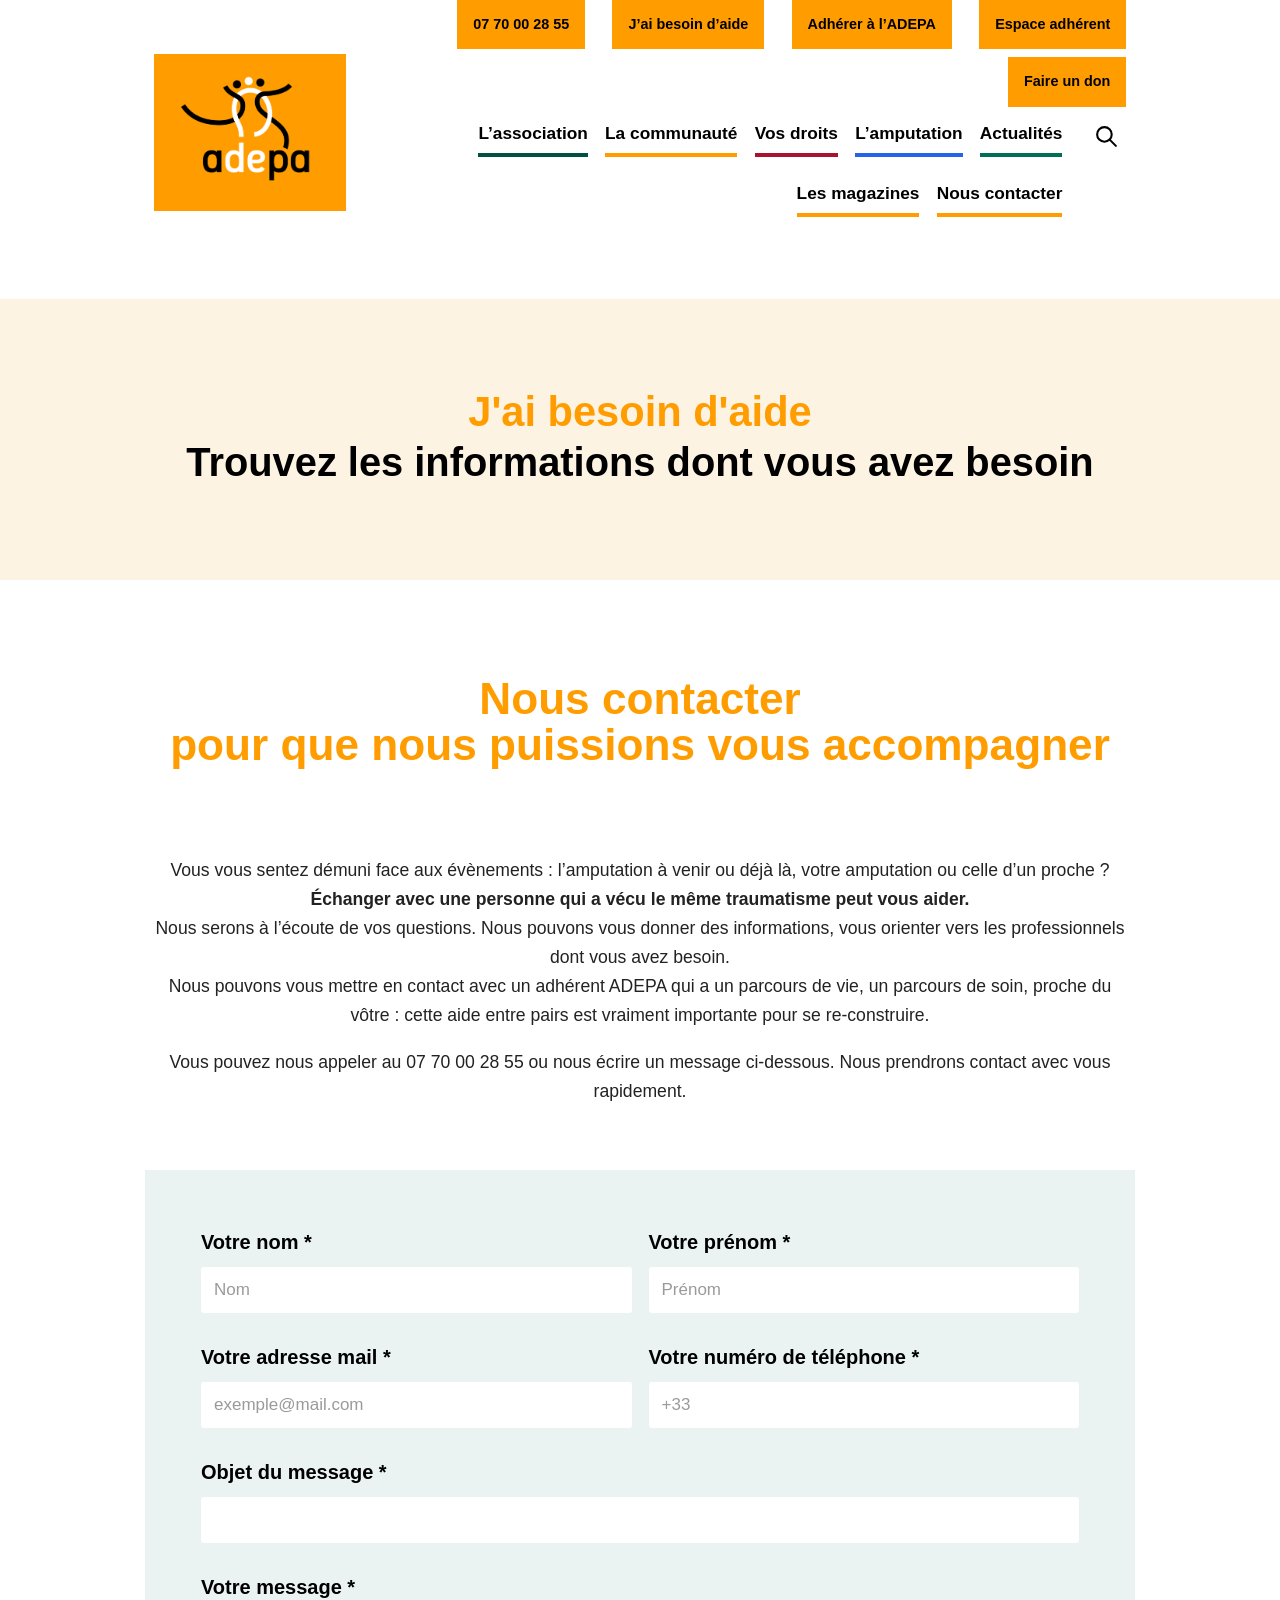
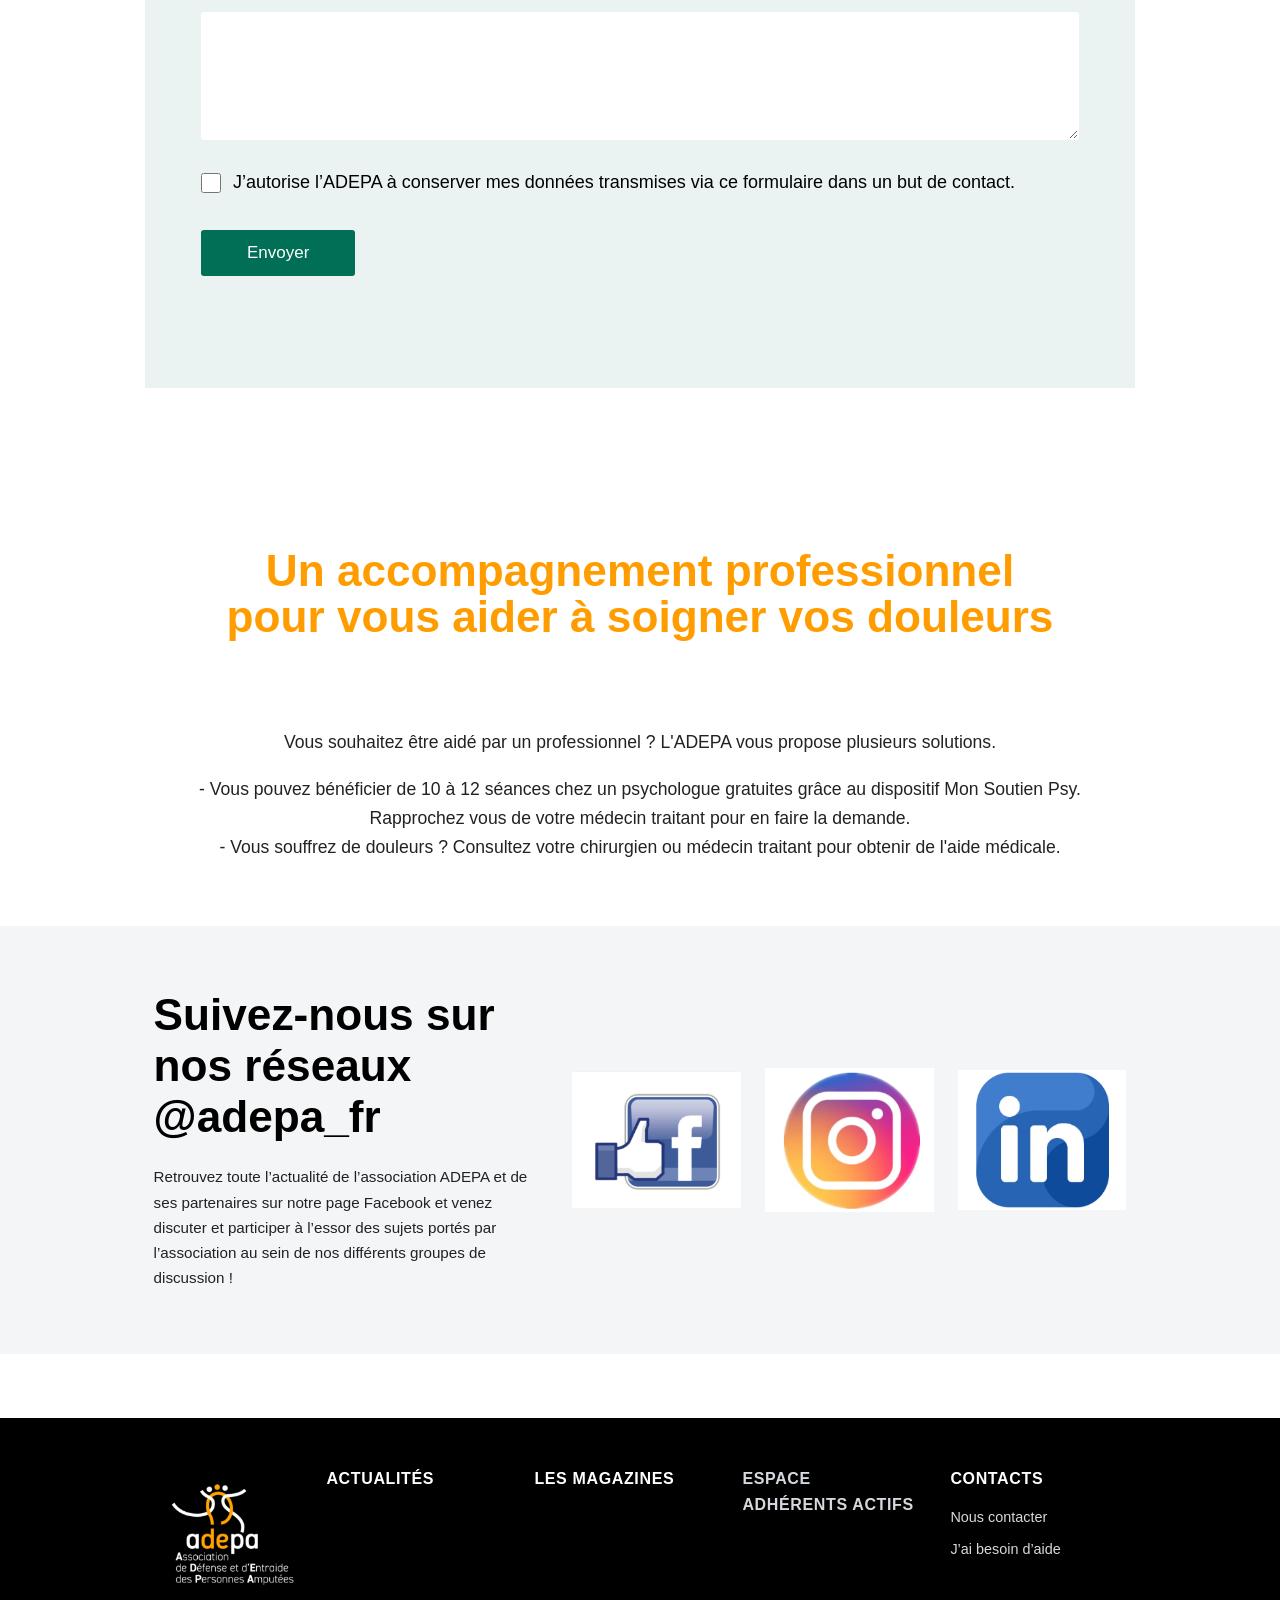
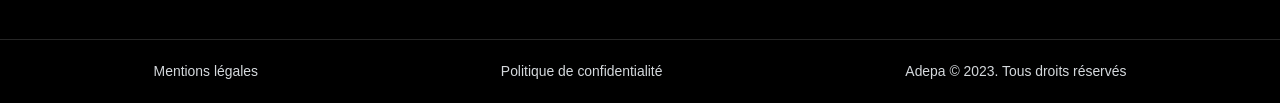
==== commit de7ea126: "page nos actions" ====
--- a/aide.html
+++ b/aide.html
@@ -3,7 +3,6 @@
 <head>
     <!--META-->
     <meta charset="UTF-8" />
-    <meta name="viewport" content="width=device-width, initial-scale=1.0" />
     <title>Amputation, j&#039;ai besoin d&#039;aide - ADEPA</title>
     <meta name="description" content="Amputés, proches, aidants n&#039;hésitez pas à faire appel à l&#039;ADEPA qui vous contactera très rapidement si vous en avez besoin." />
     <meta property="og:locale" content="fr_FR" />
@@ -12,7 +11,7 @@
     <meta property="og:description" content="Amputés, proches, aidants n&#039;hésitez pas à faire appel à l&#039;ADEPA qui vous contactera très rapidement si vous en avez besoin." />
     <meta property="og:site_name" content="ADEPA" />
 
-    <!-- Socle CSS commun -->
+    <!--links-->
     <link rel="stylesheet" href="src/css/00-variables.css"/>
     <link rel="stylesheet" href="src/css/01-base.css"/>
     <link rel="stylesheet" href="src/css/02-layout.css"/>
@@ -20,15 +19,10 @@
     <link rel="stylesheet" href="src/css/04-components.css"/>
     <link rel="stylesheet" href="src/css/05-footer.css"/>
     <link rel="stylesheet" href="src/css/06-form.css"/>
-
-    <!-- CSS spécifique à la page Aide -->
-    <link rel="stylesheet" href="src/css/page-aide.css"/>
-
-    <!-- Scripts externes -->
     <script src="src/js/site.js" defer></script>
     <script src="src/js/aideForm.js" defer></script>
 </head>
-<body class="page-aide">
+<body class="page-home">
 
 <!-- =====================  EN-TÊTE  ===================== -->
 <header class="site-header">
@@ -172,10 +166,10 @@
     </div>
 </header>
 
-<!-- =====================  CORPS  ===================== -->
+        <!-- corps-->
+
+    <!--Titre-->
 <main class="site-main">
-
-    <!-- Titre -->
     <section class="intro section hero">
         <div class="container text-center">
             <h1 class="title text-orange">
@@ -185,12 +179,12 @@
         </div>
     </section>
 
-    <!-- Article nous contacter -->
+    <!--article nous contacter-->
     <article class="section">
         <section class="banner section--white">
             <div class="container">
                 <h2 class="title title--with-icon title--center title--orange">
-                    Nous contacter<span class="title__accent title--black">pour que nous puissions vous accompagner</span>
+                    Nous contacter<span class="title__accent  title--black">pour que nous puissions vous accompagner</span>
                 </h2>
             </div>
         </section>
@@ -204,7 +198,8 @@
             </div>
         </section>
 
-        <!-- Formulaire -->
+        <!--formulaire-->
+
         <form class="formulaire" id="contact">
             <div class="grille">
                 <div class="champ">
@@ -255,7 +250,7 @@
         </form>
     </article>
 
-    <!-- Article nos aides proposées -->
+    <!-- article nos aides proposées -->
     <article class="section">
         <section class="banner section--white">
             <div class="container">
@@ -270,74 +265,71 @@
                 <div class="lead lead--center">
                     <p>Vous souhaitez être aidé par un professionnel ? L'ADEPA vous propose plusieurs solutions.</p>
                     <ul>
-                        <li>Vous pouvez bénéficier de 10 à 12 séances chez un psychologue gratuites grâce au dispositif Mon Soutien Psy. Rapprochez vous de votre médecin traitant pour en faire la demande.</li>
-                        <li>Vous souffrez de douleurs ? Consultez votre chirurgien ou médecin traitant pour obtenir de l'aide médicale.</li>
+                        <li>- Vous pouvez bénéficier de 10 à 12 séances chez un psychologue gratuites grâce au dispositif Mon Soutien Psy. Rapprochez vous de votre médecin traitant pour en faire la demande.</li>
+                        <li>- Vous souffrez de douleurs ? Consultez votre chirurgien ou médecin traitant pour obtenir de l'aide médicale.</li>
                     </ul>
                 </div>
             </div>
         </section>
 
-        <!-- Réseaux sociaux -->
-        <section class="social section section--alt">
-            <div class="container">
-                <div class="row">
-                    <div class="col-5">
-                        <h2 class="title">Suivez-nous sur nos réseaux<span class="title__accent text-orange">@adepa_fr</span></h2>
-                        <p>Retrouvez toute l’actualité de l’association ADEPA et de ses partenaires sur notre page Facebook et venez discuter et participer à l’essor des sujets portés par l’association au sein de nos différents groupes de discussion !</p>
-                    </div>
-                    <div class="col-7">
-                        <ul class="social-list">
-                            <li class="social-list__item">
-                                <a class="social-list__link" href="#" target="_blank" rel="noopener">
-                                    <img class="social-list__img" src="src/img/accueil/RS/Facebook.png" width="202" height="153" alt="Facebook ADEPA" loading="lazy">
-                                </a>
-                            </li>
-                            <li class="social-list__item">
-                                <a class="social-list__link" href="#" target="_blank" rel="noopener">
-                                    <img class="social-list__img" src="src/img/accueil/RS/Instagram.png" width="186" height="186" alt="Instagram ADEPA" loading="lazy">
-                                </a>
-                            </li>
-                            <li class="social-list__item">
-                                <a class="social-list__link" href="#" target="_blank" rel="noopener">
-                                    <img class="social-list__img" src="src/img/accueil/RS/LinkedIn.png" width="197" height="197" alt="LinkedIn ADEPA" loading="lazy">
-                                </a>
-                            </li>
-                        </ul>
-                    </div>
-                </div>
-            </div>
-        </section>
-    </article>
+    <!-- Réseaux sociaux -->
+    <section class="social section section--alt">
+        <div class="container">
+            <div class="row">
+                <div class="col-5">
+                    <h2 class="title">Suivez-nous sur nos réseaux<span class="title__accent text-orange">@adepa_fr</span></h2>
+                    <p>Retrouvez toute l’actualité de l’association ADEPA et de ses partenaires sur notre page Facebook et venez discuter et participer à l’essor des sujets portés par l’association au sein de nos différents groupes de discussion !</p>
+                </div>
+                <div class="col-7">
+                    <ul class="social-list">
+                        <li class="social-list__item">
+                            <a class="social-list__link" href="#" target="_blank" rel="noopener">
+                                <img class="social-list__img" src="src/img/accueil/RS/Facebook.png" width="202" height="153" alt="Facebook ADEPA" loading="lazy">
+                            </a>
+                        </li>
+                        <li class="social-list__item">
+                            <a class="social-list__link" href="#" target="_blank" rel="noopener">
+                                <img class="social-list__img" src="src/img/accueil/RS/Instagram.png" width="186" height="186" alt="Instagram ADEPA" loading="lazy">
+                            </a>
+                        </li>
+                        <li class="social-list__item">
+                            <a class="social-list__link" href="#" target="_blank" rel="noopener">
+                                <img class="social-list__img" src="src/img/accueil/RS/LinkedIn.png" width="197" height="197" alt="LinkedIn ADEPA" loading="lazy">
+                            </a>
+                        </li>
+                    </ul>
+                </div>
+            </div>
+        </div>
+    </section>
+</article>
 </main>
-
-<!-- =====================  PIED DE PAGE  ===================== -->
-<!-- =====================  PIED DE PAGE  ===================== -->
+<!--footer-->
 <footer class="site-footer">
     <div class="footer__main">
-        <div class="container footer__grid footer__grid--5cols">
-            <div class="footer__brand footer__brand--yellow">
-                <img src="src/img/logoAdepaNoir.png" width="272" height="224" alt="Logo ADEPA" loading="lazy">
+        <div class="container footer__grid">
+
+            <div class="footer__brand">
+                <img src="src/img/accueil/logoAdepaNoir.png" width="272" height="224" alt="Logo ADEPA" loading="lazy">
             </div>
 
             <div class="footer__col">
-                <p class="footer__title"><a href="https://www.adepa.fr/actualites/">Actualités</a></p>
+                <p class="footer__title"><a href="#">Actualités</a></p>
             </div>
 
             <div class="footer__col">
-                <p class="footer__title"><a href="https://www.adepa.fr/les-magazines/">Les magazines</a></p>
+                <p class="footer__title"><a href="#">Les magazines</a></p>
             </div>
 
             <div class="footer__col">
-                <p class="footer__title">
-                    <a class="footer__link--member" href="https://adepa.frama.space/s/kzT5PXMxzCTtH7k" title="Documents ADEPA" target="_blank" rel="noopener">Espace adhérents actifs</a>
-                </p>
+                <a class="footer__title" href="#" title="Documents ADEPA" target="_blank" rel="noopener">Espace adhérents actifs</a>
             </div>
 
             <div class="footer__col">
                 <p class="footer__title">Contacts</p>
                 <ul class="footer__list">
-                    <li><a href="https://www.adepa.fr/nous-contacter/">Nous contacter</a></li>
-                    <li><a href="aide.html">J’ai besoin d’aide</a></li>
+                    <li><a href="#">Nous contacter</a></li>
+                    <li><a href="#">J’ai besoin d’aide</a></li>
                 </ul>
             </div>
         </div>
@@ -345,8 +337,8 @@
 
     <div class="footer__bottom">
         <div class="container footer__bottom-inner">
-            <a href="https://www.adepa.fr/mentions-legales/" title="Mentions légales">Mentions légales</a>
-            <a href="https://www.adepa.fr/politique-de-confidentialite/" title="Politique de confidentialité">Politique de confidentialité</a>
+            <a href="#" title="Mentions légales">Mentions légales</a>
+            <a href="#" title="Politique de confidentialité">Politique de confidentialité</a>
             <span>Adepa © 2023. Tous droits réservés</span>
         </div>
     </div>
--- a/src/css/00-variables.css
+++ b/src/css/00-variables.css
@@ -1,44 +1,39 @@
 :root {
-  /* Couleurs principales */
   --c-orange:        #ff9d00;
-  --c-orange-dark:   #c87902;
-  --c-yellow:        var(--c-orange);
+  --c-orange-dark: #c87902;
+  --c-yellow:        #ff9d00;
+  --c-yellow-dark:   #ff9d00;
   --c-yellow-soft:   #fdf3e3;
-
   --c-green:         #006f55;
   --c-green-dark:    #00513f;
+  --c-green-soft:  #ebf3f2;
+  --c-placeholder: #9a9a9a;
   --c-green-light:   #93e064;
-  --c-green-soft:    #ebf3f2; /* Ajouté pour les cartes Nos actions et formulaires */
-
   --c-blue:          #2563e8;
   --c-blue-soft:     #e8f1fa;
-
   --c-red:           #a8132f;
   --c-red-dark:      #850e24;
-
-  /* Neutres & textes */
   --c-ink:           #000000;
+  --c-ink-soft:      #222222;
   --c-text:          #222222;
   --c-muted:         #6b737b;
-  --c-placeholder:   #9a9a9a;
   --c-line:          #dfe3e7;
   --c-bg:            #ffffff;
   --c-bg-alt:        #f3f5f7;
   --c-white:         #ffffff;
+  --c-lime:          #93e064;
 
-  /* Typographie (base Accueil) */
   --font-body:  Arial, Helvetica, "Liberation Sans", sans-serif;
   --font-title: Arial, Helvetica, "Liberation Sans", sans-serif;
 
   --fs-base:  0.95rem;
-  --fs-sm:    0.87rem;
+  --fs-sm:    .87rem;
   --fs-h1:    clamp(1.5rem, 1rem + 1.4vw, 2.1rem);
   --fs-h2:    clamp(1.7rem, 1rem + 2.2vw, 3.1rem);
   --fs-h3:    clamp(1.1rem, .8rem + .6vw, 1.3rem);
   --lh-body:  1.65;
   --lh-title: 1.15;
 
-  /* Mise en page */
   --container:     1360px;
   --container-pad: 12vw;
   --gap:           2rem;
@@ -47,14 +42,12 @@
   --header-h:      250px;
   --topbar-h:      40px;
 
-  /* Effets */
   --radius:    0;
   --radius-lg: 0;
   --shadow:    none;
   --shadow-lg: 0 8px 24px rgba(0,0,0,.18);
   --ease:      .25s ease;
 
-  /* Breakpoints */
   --bp-tablet: 980px;
   --bp-mobile: 640px;
-}+}
